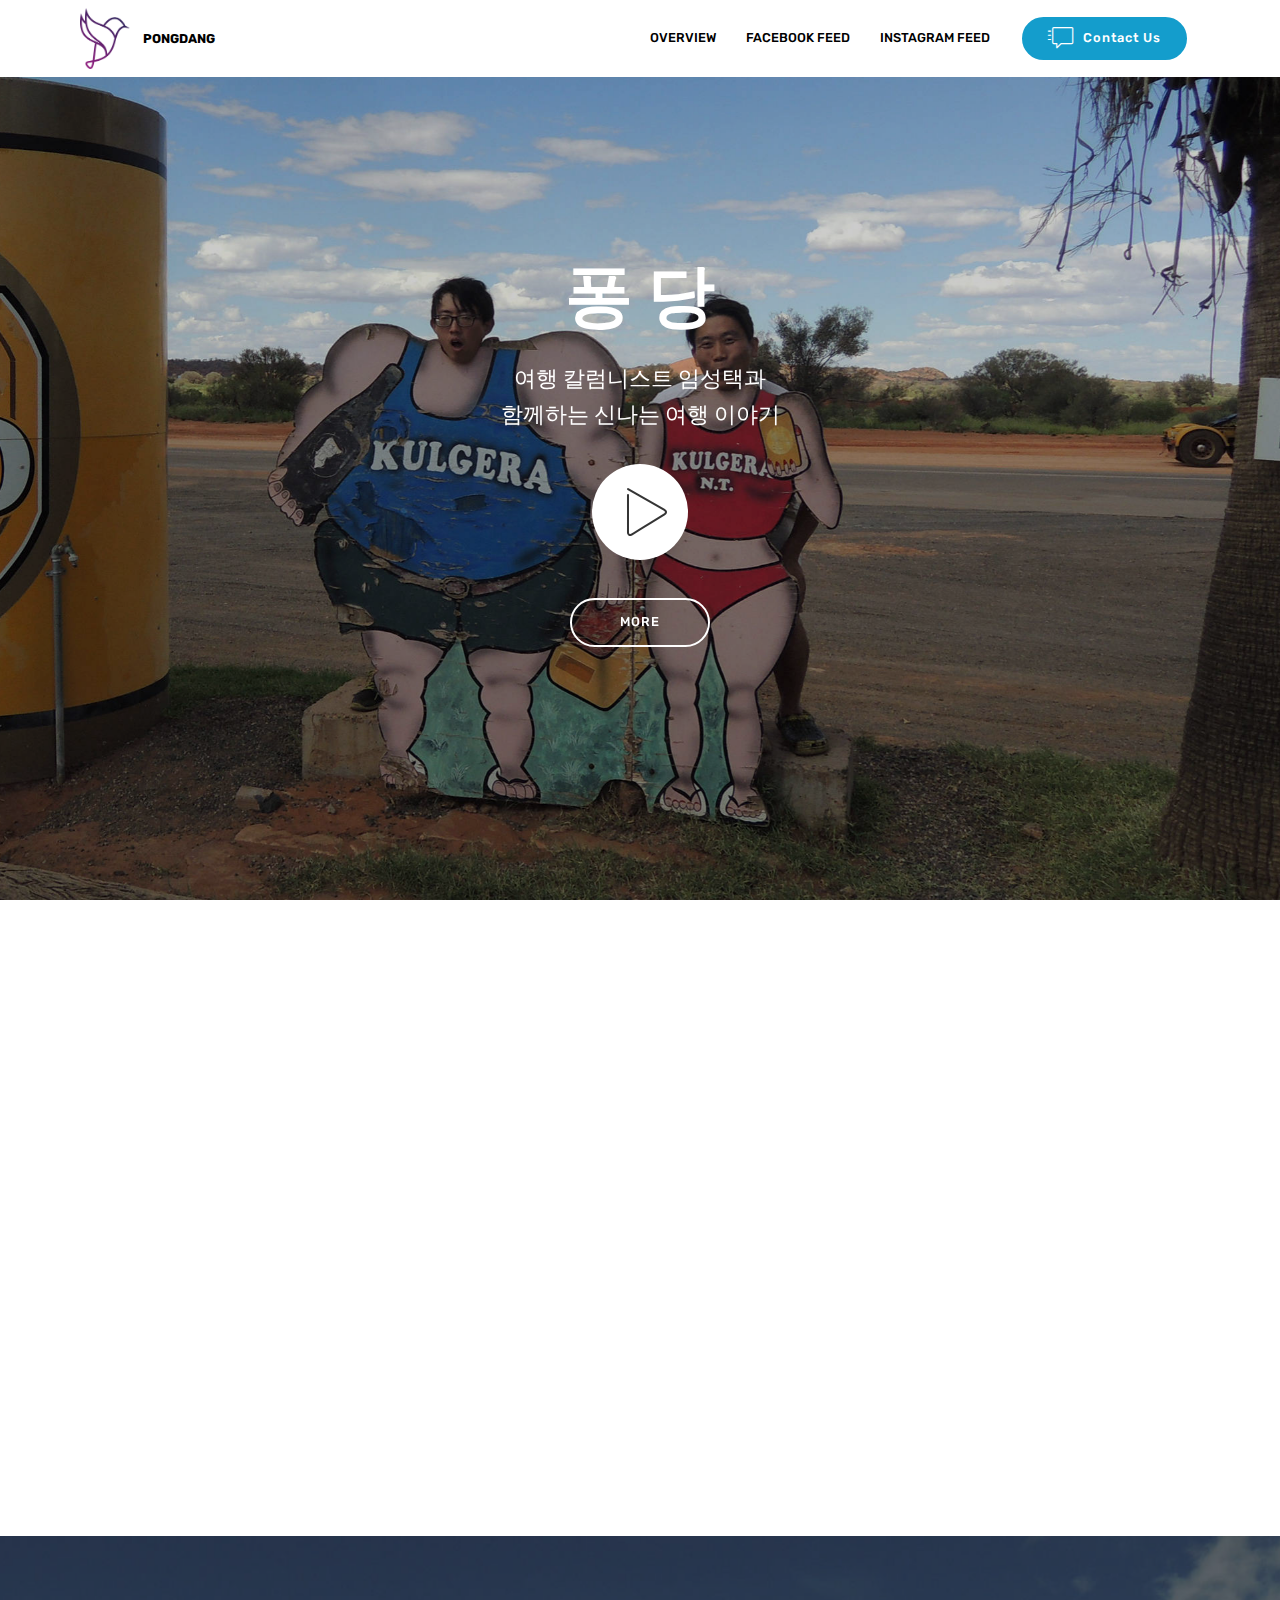
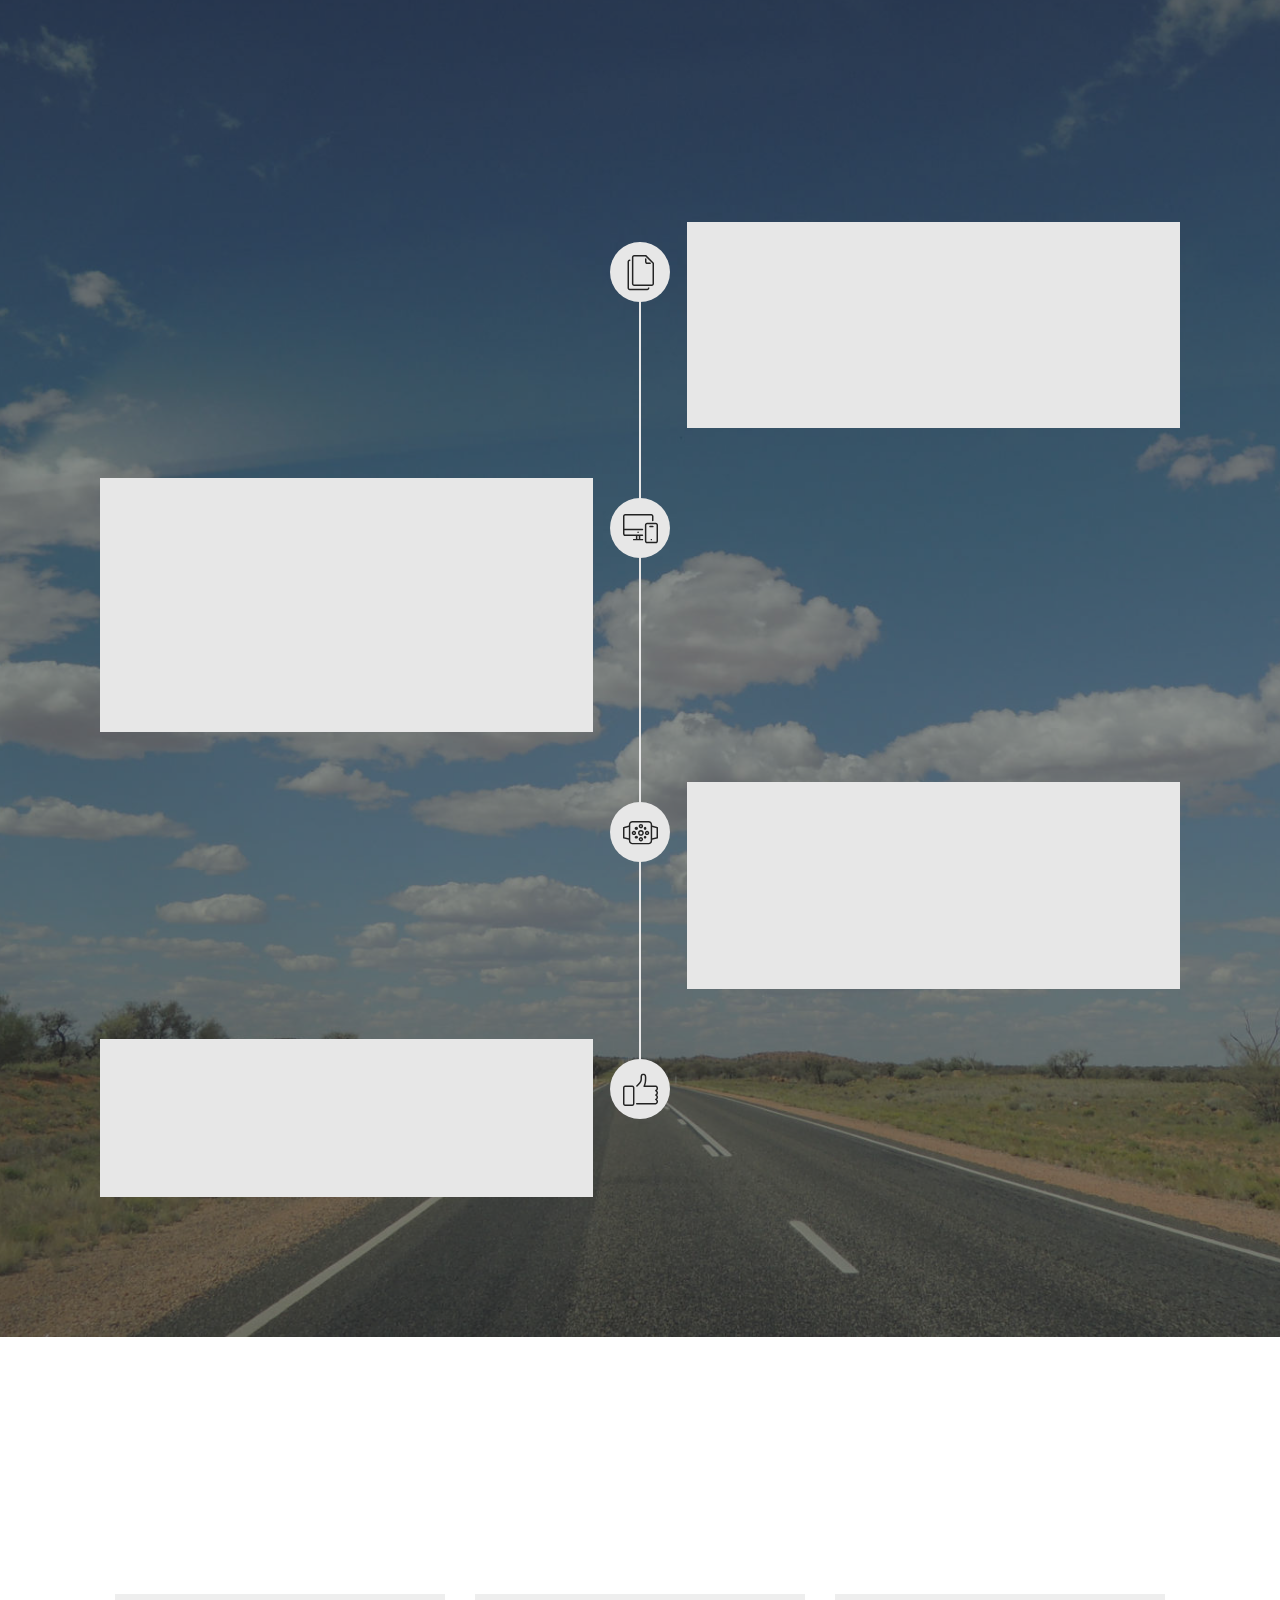
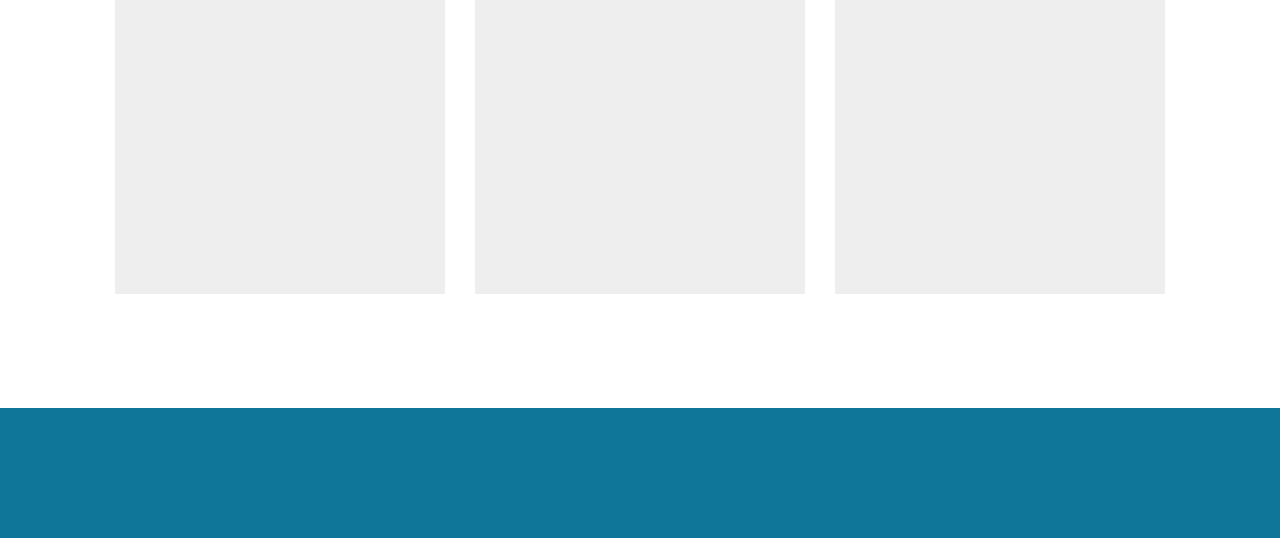
==== index.html @ 1de4ae79 "create github pages" ====
<!DOCTYPE html>
<html >
<head>
  <!-- Site made with Mobirise Website Builder v4.6.6, https://mobirise.com -->
  <meta charset="UTF-8">
  <meta http-equiv="X-UA-Compatible" content="IE=edge">
  <meta name="generator" content="Mobirise v4.6.6, mobirise.com">
  <meta name="viewport" content="width=device-width, initial-scale=1, minimum-scale=1">
  <link rel="shortcut icon" href="assets/images/logo-122x149.png" type="image/x-icon">
  <meta name="description" content="">
  <title>퐁당, 여행칼럼니스트 임성택과 함께하는 여행이야기</title>
  <link rel="stylesheet" href="assets/web/assets/mobirise-icons/mobirise-icons.css">
  <link rel="stylesheet" href="assets/tether/tether.min.css">
  <link rel="stylesheet" href="assets/soundcloud-plugin/style.css">
  <link rel="stylesheet" href="assets/bootstrap/css/bootstrap.min.css">
  <link rel="stylesheet" href="assets/bootstrap/css/bootstrap-grid.min.css">
  <link rel="stylesheet" href="assets/bootstrap/css/bootstrap-reboot.min.css">
  <link rel="stylesheet" href="assets/socicon/css/styles.css">
  <link rel="stylesheet" href="assets/dropdown/css/style.css">
  <link rel="stylesheet" href="assets/animatecss/animate.min.css">
  <link rel="stylesheet" href="assets/theme/css/style.css">
  <link href="assets/fonts/style.css" rel="stylesheet">
  <link rel="stylesheet" href="assets/mobirise/css/mbr-additional.css" type="text/css">
  
  
  
</head>
<body>

<!-- Google Analytics -->
<meta name="google-site-verification" content="QsTOoWsDg5MNWDAqBCueTkK9VcHwv-2bIoQSDYncICk" />
<!-- /Google Analytics -->


  <section class="menu cid-qMUSvAWlT6" once="menu" id="menu2-i">

    

    <nav class="navbar navbar-expand beta-menu navbar-dropdown align-items-center navbar-fixed-top navbar-toggleable-sm">
        <button class="navbar-toggler navbar-toggler-right" type="button" data-toggle="collapse" data-target="#navbarSupportedContent" aria-controls="navbarSupportedContent" aria-expanded="false" aria-label="Toggle navigation">
            <div class="hamburger">
                <span></span>
                <span></span>
                <span></span>
                <span></span>
            </div>
        </button>
        <div class="menu-logo">
            <div class="navbar-brand">
                <span class="navbar-logo">
                    <a href="index.html">
                        <img src="assets/images/logo-122x149.png" alt="Mobirise" title="" style="height: 3.8rem;">
                    </a>
                </span>
                <span class="navbar-caption-wrap"><a class="navbar-caption text-black display-4" href="index.html">PONGDANG</a></span>
            </div>
        </div>
        <div class="collapse navbar-collapse" id="navbarSupportedContent">
            <ul class="navbar-nav nav-dropdown" data-app-modern-menu="true"><li class="nav-item">
                    <a class="nav-link link text-black display-4" href="index.html#testimonials3-p">
                        OVERVIEW &nbsp;&nbsp;</a>
                </li><li class="nav-item"><a class="nav-link link text-black display-4" href="facebook.html">FACEBOOK FEED &nbsp;&nbsp;</a></li>
                <li class="nav-item">
                    <a class="nav-link link text-black display-4" href="instagram.html">
                        INSTAGRAM FEED &nbsp;&nbsp;</a>
                </li></ul>
            <div class="navbar-buttons mbr-section-btn"><a class="btn btn-sm btn-primary display-4" href="contact.html"><span class="mbri-help mbr-iconfont mbr-iconfont-btn"></span>
                    Contact Us</a></div>
        </div>
    </nav>
</section>

<section class="engine"><a href="https://mobirise.ws/d">best website software</a></section><section class="header8 cid-qMUSd3EF9S mbr-fullscreen mbr-parallax-background" id="header8-h">

    

    <div class="mbr-overlay" style="opacity: 0.2; background-color: rgb(0, 0, 0);">
    </div>

    <div class="container align-center">
        <div class="row justify-content-md-center">
            <div class="mbr-white col-md-10">
                <h1 class="mbr-section-title align-center py-2 mbr-bold mbr-fonts-style display-1">퐁 당</h1>
                <p class="mbr-text align-center py-2 mbr-fonts-style display-5">여행 칼럼니스트 임성택과<br>함께하는 신나는 여행 이야기</p>
                <div class="mbr-media show-modal align-center py-2" data-modal=".modalWindow">
                         <span class="mbri-play mbr-iconfont"></span>
                </div>
                <div class="icon-description align-center font-italic pb-3 mbr-fonts-style display-7"></div>
                <div class="mbr-section-btn text-center"><a class="btn btn-md btn-white-outline display-4" href="index.html#testimonials3-p">MORE</a></div>
            </div>
        </div>
    </div>
    <div>
        <div class="modalWindow" style="display: none;">
            <div class="modalWindow-container">
                <div class="modalWindow-video-container">
                    <div class="modalWindow-video">
                        <iframe width="100%" height="100%" frameborder="0" allowfullscreen="1" data-src="https://www.youtube.com/watch?v=JXDWCgN45Ow&amp;t=478s"></iframe>
                    </div>
                    <a class="close" role="button" data-dismiss="modal">
                        <span aria-hidden="true" class="mbri-close mbr-iconfont closeModal"></span>
                        <span class="sr-only">Close</span>
                    </a>
                </div>
            </div>
        </div>
    </div>
</section>

<section class="testimonials3 cid-qMViNN41Es" id="testimonials3-p">

    

    

    <div class="container">
        <div class="media-container-row">
            <div class="media-content px-3 align-self-center mbr-white py-2">
                <p class="mbr-text testimonial-text mbr-fonts-style display-7"><span style="font-style: normal;"><br></span><br><span style="font-style: normal;">자유로운 영혼, 임성택입니다.&nbsp;<br>청년공동체를 꿈꾸어 미국과 호주에 이민을 갔었습니다. 
<br>
<br>세계여행을 통해 내가 누구인지 나눔의 진정한 의미를 찾았고, 각자의 색을 연합하여 아름다운 무지개를 만들어가고 싶습니다. 
<br>
<br>하얀 백사장의 해안에 아담한 이층 건물에 일층엔 까페 이층엔 게스트하우스 까페 앞엔 캠프파이어가 가능한 춤을 출 수 있는 무대가 있는 공간. 낮엔 함께 토론하고 함께 공부하고 저녁엔 함께 춤을 출 겁니다. 
<br>
<br>꿈을 나누고 서로를 격려해주는 함께하는 공간. 
<br>이와같은 공간이 세계 곳곳에 있기를 원합니다</span>.</p>
                <p class="mbr-author-name pt-4 mb-2 mbr-fonts-style display-5">
                   임성택</p>
                <p class="mbr-author-desc mbr-fonts-style display-7">
                   Travel Columnist</p>
            </div>

            <div class="mbr-figure pl-lg-5" style="width: 120%;">
              <img src="assets/images/236236-1-960x960.jpg" alt="" title="">
            </div>
        </div>
    </div>
</section>

<section class="timeline2 cid-qMVou5wOCo" id="timeline2-s">

    

    <div class="mbr-overlay" style="opacity: 0.5; background-color: rgb(35, 35, 35);">
    </div>

    <div class="container align-center">
        <h2 class="mbr-section-title pb-3 mbr-fonts-style display-2">
            Profile
        </h2>
        <h3 class="mbr-section-subtitle pb-5 mbr-fonts-style display-5"><strong>배우고 사랑하는 여행 춤꾼</strong><br>임성택
(Pongdang.L)</h3>

        <div class="container timelines-container" mbri-timelines="">
            <div class="row timeline-element reverse separline">      
                <span class="iconsBackground">
                    <span class="mbri-pages mbr-iconfont"></span>
                </span>          
                <div class="col-xs-12 col-md-6 align-left">
                    <div class="timeline-text-content">
                        <h4 class="mbr-timeline-title pb-3 mbr-fonts-style display-5">
                            여행경력
                        </h4>
                        <p class="mbr-timeline-text mbr-fonts-style display-7">약40여개국여행
<br>미국서부일주
<br>호주중동부일주
<br>유라시아일주</p>
                     </div>
                </div>
            </div>

            <div class="row timeline-element  separline">
                <span class="iconsBackground">
                    <span class="mbri-responsive mbr-iconfont"></span>
                </span>
                <div class="col-xs-12 col-md-6 align-left ">
                    <div class="timeline-text-content">
                        <h4 class="mbr-timeline-title pb-3 mbr-fonts-style display-5">방송경력</h4>
                        <p class="mbr-timeline-text mbr-fonts-style display-7">KBS ‘다큐공감‘ ‘마을버스와 세남자 세계를 가다’ 
<br>KBS ‘아침마당’ 
<br>MBN ‘집시맨‘ ’마을버스은수편‘ 
<br>MBC ‘생방송오늘 저녁’ ‘월컴 투 오지 마을버스가 떳다’2017겨울시즌 고정패널 
<br>그 외 라디오방송 등</p>
                    </div>
                </div>
            </div> 

            <div class="row timeline-element reverse separline">
                <span class="iconsBackground">
                    <span class="mbri-watch mbr-iconfont"></span>
                </span>
                <div class="col-xs-12 col-md-6 align-left">
                    <div class="timeline-text-content">
                        <h4 class="mbr-timeline-title pb-3 mbr-fonts-style display-5">
                            삶 경력</h4>      
                        <p class="mbr-timeline-text mbr-fonts-style display-7">바리스타(한국/호주) 
<br>리더쉽코칭 
<br>성우 
<br>OSIE 한국문화예술단 팀장</p>
                    </div>
                </div>
            </div>

            <div class="row timeline-element ">
                <span class="iconsBackground">
                    <span class="mbr-iconfont mbri-like"></span>
                </span>
                <div class="col-xs-12 col-md-6 align-left ">
                    <div class="timeline-text-content">
                        <h4 class="mbr-timeline-title pb-3 mbr-fonts-style display-5">
                            특기</h4>
                        <p class="mbr-timeline-text mbr-fonts-style display-7">스포츠마사지 
<br>춤: 힙합 스윙 현대무용</p>
                    </div>
                </div>
            </div>

            

            

            

            

            

            

            

            
        </div>
    </div>
</section>

<section class="features15 cid-qMViosGNjk" id="features15-m">

    

    
    <div class="container">
        <h2 class="mbr-section-title pb-3 align-center mbr-fonts-style display-2">
            소셜피드로 만나는 'PONGDANG'</h2>
        <h3 class="mbr-section-subtitle display-5 align-center mbr-fonts-style">페이스북과 인스타그램으로 만나는 '퐁당'</h3>

        <div class="media-container-row container pt-5 mt-2">

            <div class="col-12 col-md-6 mb-4 col-lg-4">
                <div class="card flip-card p-5 align-center">
                    <div class="card-front card_cont">
                        <a href="facebook.html"><img src="assets/images/mbr-1200x801.jpg" alt="Mobirise" title=""></a>
                    </div>
                    <div class="card_back card_cont">
                        <h4 class="card-title display-5 py-2 mbr-fonts-style"><a href="facebook.html">FACEBOOK</a></h4>
                        <p class="mbr-text mbr-fonts-style display-7"></p>
                    </div>
                </div>
            </div>

            <div class="col-12 col-md-6 mb-4 col-lg-4">
                
                <div class="card flip-card p-5 align-center">
                    <div class="card-front card_cont">
                        <a href="instagram.html"><img src="assets/images/instagra-1200x802.jpg" alt="Mobirise" title=""></a>
                    </div>
                    <div class="card_back card_cont">
                        <h4 class="card-title py-2 mbr-fonts-style display-5">
                            <a href="instagram.html">INSTAGRAM</a></h4>
                        <p class="mbr-text mbr-fonts-style display-7"></p>
                    </div>
                </div>
            </div>
            
            <div class="col-12 col-md-6 mb-4 col-lg-4">
                <div class="card flip-card p-5 align-center">
                    <div class="card-front card_cont">
                        <a href="contact.html"><img src="assets/images/contact-1200x802.jpg" alt="Mobirise" title=""></a>
                    </div>
                    <div class="card_back card_cont">
                        <h4 class="card-title py-2 mbr-fonts-style display-5">
                            <a href="contact.html">CONTACT US</a></h4>
                        <p class="mbr-text mbr-fonts-style display-7"></p>
                    </div>
                </div> 
            </div>

            
        </div>
</div></section>

<section once="" class="cid-qMVjtRKh32" id="footer7-r">

    

    

    <div class="container">
        <div class="media-container-row align-center mbr-white">
            
            <div class="row social-row">
                <div class="social-list align-right pb-2">
                    
                    
                    
                    
                    
                    
                <div class="soc-item">
                        <a href="https://www.facebook.com/TravelPongDang/" target="_blank">
                            <span class="mbr-iconfont mbr-iconfont-social socicon-facebook socicon"></span>
                        </a>
                    </div><div class="soc-item">
                        <a href="https://www.instagram.com/undinefire1/" target="_blank">
                            <span class="mbr-iconfont mbr-iconfont-social socicon-instagram socicon"></span>
                        </a>
                    </div></div>
            </div>
            <div class="row row-copirayt">
                <p class="mbr-text mb-0 mbr-fonts-style mbr-white align-center display-7">
                    © Copyright PongDang - All Rights Reserved
                </p>
            </div>
        </div>
    </div>
</section>


  <script src="assets/web/assets/jquery/jquery.min.js"></script>
  <script src="assets/popper/popper.min.js"></script>
  <script src="assets/tether/tether.min.js"></script>
  <script src="assets/bootstrap/js/bootstrap.min.js"></script>
  <script src="assets/dropdown/js/script.min.js"></script>
  <script src="assets/smoothscroll/smooth-scroll.js"></script>
  <script src="assets/viewportchecker/jquery.viewportchecker.js"></script>
  <script src="assets/playervimeo/vimeo_player.js"></script>
  <script src="assets/parallax/jarallax.min.js"></script>
  <script src="assets/mbr-flip-card/mbr-flip-card.js"></script>
  <script src="assets/touchswipe/jquery.touch-swipe.min.js"></script>
  <script src="assets/theme/js/script.js"></script>
  
  
  <input name="animation" type="hidden">
  </body>
</html>
---- assets/web/assets/mobirise-icons/mobirise-icons.css ----
@font-face {
  font-family: 'MobiriseIcons';
  src:  url('mobirise-icons.eot?spat4u');
  src:  url('mobirise-icons.eot?spat4u#iefix') format('embedded-opentype'),
    url('mobirise-icons.ttf?spat4u') format('truetype'),
    url('mobirise-icons.woff?spat4u') format('woff'),
    url('mobirise-icons.svg?spat4u#MobiriseIcons') format('svg');
  font-weight: normal;
  font-style: normal;
}

[class^="mbri-"], [class*=" mbri-"] {
  /* use !important to prevent issues with browser extensions that change fonts */
  font-family: MobiriseIcons !important;
  speak: none;
  font-style: normal;
  font-weight: normal;
  font-variant: normal;
  text-transform: none;
  line-height: 1;

  /* Better Font Rendering =========== */
  -webkit-font-smoothing: antialiased;
  -moz-osx-font-smoothing: grayscale;
}

.mbri-add-submenu:before {
  content: "\e900";
}
.mbri-alert:before {
  content: "\e901";
}
.mbri-align-center:before {
  content: "\e902";
}
.mbri-align-justify:before {
  content: "\e903";
}
.mbri-align-left:before {
  content: "\e904";
}
.mbri-align-right:before {
  content: "\e905";
}
.mbri-android:before {
  content: "\e906";
}
.mbri-apple:before {
  content: "\e907";
}
.mbri-arrow-down:before {
  content: "\e908";
}
.mbri-arrow-next:before {
  content: "\e909";
}
.mbri-arrow-prev:before {
  content: "\e90a";
}
.mbri-arrow-up:before {
  content: "\e90b";
}
.mbri-bold:before {
  content: "\e90c";
}
.mbri-bookmark:before {
  content: "\e90d";
}
.mbri-bootstrap:before {
  content: "\e90e";
}
.mbri-briefcase:before {
  content: "\e90f";
}
.mbri-browse:before {
  content: "\e910";
}
.mbri-bulleted-list:before {
  content: "\e911";
}
.mbri-calendar:before {
  content: "\e912";
}
.mbri-camera:before {
  content: "\e913";
}
.mbri-cart-add:before {
  content: "\e914";
}
.mbri-cart-full:before {
  content: "\e915";
}
.mbri-cash:before {
  content: "\e916";
}
.mbri-change-style:before {
  content: "\e917";
}
.mbri-chat:before {
  content: "\e918";
}
.mbri-clock:before {
  content: "\e919";
}
.mbri-close:before {
  content: "\e91a";
}
.mbri-cloud:before {
  content: "\e91b";
}
.mbri-code:before {
  content: "\e91c";
}
.mbri-contact-form:before {
  content: "\e91d";
}
.mbri-credit-card:before {
  content: "\e91e";
}
.mbri-cursor-click:before {
  content: "\e91f";
}
.mbri-cust-feedback:before {
  content: "\e920";
}
.mbri-database:before {
  content: "\e921";
}
.mbri-delivery:before {
  content: "\e922";
}
.mbri-desktop:before {
  content: "\e923";
}
.mbri-devices:before {
  content: "\e924";
}
.mbri-down:before {
  content: "\e925";
}
.mbri-download:before {
  content: "\e989";
}
.mbri-drag-n-drop:before {
  content: "\e927";
}
.mbri-drag-n-drop2:before {
  content: "\e928";
}
.mbri-edit:before {
  content: "\e929";
}
.mbri-edit2:before {
  content: "\e92a";
}
.mbri-error:before {
  content: "\e92b";
}
.mbri-extension:before {
  content: "\e92c";
}
.mbri-features:before {
  content: "\e92d";
}
.mbri-file:before {
  content: "\e92e";
}
.mbri-flag:before {
  content: "\e92f";
}
.mbri-folder:before {
  content: "\e930";
}
.mbri-gift:before {
  content: "\e931";
}
.mbri-github:before {
  content: "\e932";
}
.mbri-globe:before {
  content: "\e933";
}
.mbri-globe-2:before {
  content: "\e934";
}
.mbri-growing-chart:before {
  content: "\e935";
}
.mbri-hearth:before {
  content: "\e936";
}
.mbri-help:before {
  content: "\e937";
}
.mbri-home:before {
  content: "\e938";
}
.mbri-hot-cup:before {
  content: "\e939";
}
.mbri-idea:before {
  content: "\e93a";
}
.mbri-image-gallery:before {
  content: "\e93b";
}
.mbri-image-slider:before {
  content: "\e93c";
}
.mbri-info:before {
  content: "\e93d";
}
.mbri-italic:before {
  content: "\e93e";
}
.mbri-key:before {
  content: "\e93f";
}
.mbri-laptop:before {
  content: "\e940";
}
.mbri-layers:before {
  content: "\e941";
}
.mbri-left-right:before {
  content: "\e942";
}
.mbri-left:before {
  content: "\e943";
}
.mbri-letter:before {
  content: "\e944";
}
.mbri-like:before {
  content: "\e945";
}
.mbri-link:before {
  content: "\e946";
}
.mbri-lock:before {
  content: "\e947";
}
.mbri-login:before {
  content: "\e948";
}
.mbri-logout:before {
  content: "\e949";
}
.mbri-magic-stick:before {
  content: "\e94a";
}
.mbri-map-pin:before {
  content: "\e94b";
}
.mbri-menu:before {
  content: "\e94c";
}
.mbri-mobile:before {
  content: "\e94d";
}
.mbri-mobile2:before {
  content: "\e94e";
}
.mbri-mobirise:before {
  content: "\e94f";
}
.mbri-more-horizontal:before {
  content: "\e950";
}
.mbri-more-vertical:before {
  content: "\e951";
}
.mbri-music:before {
  content: "\e952";
}
.mbri-new-file:before {
  content: "\e953";
}
.mbri-numbered-list:before {
  content: "\e954";
}
.mbri-opened-folder:before {
  content: "\e955";
}
.mbri-pages:before {
  content: "\e956";
}
.mbri-paper-plane:before {
  content: "\e957";
}
.mbri-paperclip:before {
  content: "\e958";
}
.mbri-photo:before {
  content: "\e959";
}
.mbri-photos:before {
  content: "\e95a";
}
.mbri-pin:before {
  content: "\e95b";
}
.mbri-play:before {
  content: "\e95c";
}
.mbri-plus:before {
  content: "\e95d";
}
.mbri-preview:before {
  content: "\e95e";
}
.mbri-print:before {
  content: "\e95f";
}
.mbri-protect:before {
  content: "\e960";
}
.mbri-question:before {
  content: "\e961";
}
.mbri-quote-left:before {
  content: "\e962";
}
.mbri-quote-right:before {
  content: "\e963";
}
.mbri-refresh:before {
  content: "\e964";
}
.mbri-responsive:before {
  content: "\e965";
}
.mbri-right:before {
  content: "\e966";
}
.mbri-rocket:before {
  content: "\e967";
}
.mbri-sad-face:before {
  content: "\e968";
}
.mbri-sale:before {
  content: "\e969";
}
.mbri-save:before {
  content: "\e96a";
}
.mbri-search:before {
  content: "\e96b";
}
.mbri-setting:before {
  content: "\e96c";
}
.mbri-setting2:before {
  content: "\e96d";
}
.mbri-setting3:before {
  content: "\e96e";
}
.mbri-share:before {
  content: "\e96f";
}
.mbri-shopping-bag:before {
  content: "\e970";
}
.mbri-shopping-basket:before {
  content: "\e971";
}
.mbri-shopping-cart:before {
  content: "\e972";
}
.mbri-sites:before {
  content: "\e973";
}
.mbri-smile-face:before {
  content: "\e974";
}
.mbri-speed:before {
  content: "\e975";
}
.mbri-star:before {
  content: "\e976";
}
.mbri-success:before {
  content: "\e977";
}
.mbri-sun:before {
  content: "\e978";
}
.mbri-sun2:before {
  content: "\e979";
}
.mbri-tablet:before {
  content: "\e97a";
}
.mbri-tablet-vertical:before {
  content: "\e97b";
}
.mbri-target:before {
  content: "\e97c";
}
.mbri-timer:before {
  content: "\e97d";
}
.mbri-to-ftp:before {
  content: "\e97e";
}
.mbri-to-local-drive:before {
  content: "\e97f";
}
.mbri-touch-swipe:before {
  content: "\e980";
}
.mbri-touch:before {
  content: "\e981";
}
.mbri-trash:before {
  content: "\e982";
}
.mbri-underline:before {
  content: "\e983";
}
.mbri-unlink:before {
  content: "\e984";
}
.mbri-unlock:before {
  content: "\e985";
}
.mbri-up-down:before {
  content: "\e986";
}
.mbri-up:before {
  content: "\e987";
}
.mbri-update:before {
  content: "\e988";
}
.mbri-upload:before {
 content: "\e926"; 
}
.mbri-user:before {
  content: "\e98a";
}
.mbri-user2:before {
  content: "\e98b";
}
.mbri-users:before {
  content: "\e98c";
}
.mbri-video:before {
  content: "\e98d";
}
.mbri-video-play:before {
  content: "\e98e";
}
.mbri-watch:before {
  content: "\e98f";
}
.mbri-website-theme:before {
  content: "\e990";
}
.mbri-wifi:before {
  content: "\e991";
}
.mbri-windows:before {
  content: "\e992";
}
.mbri-zoom-out:before {
  content: "\e993";
}
.mbri-redo:before {
  content: "\e994";
}
.mbri-undo:before {
  content: "\e995";
}
---- assets/soundcloud-plugin/style.css ----
.addons-container {
  position: relative;
  margin-left: auto;
  margin-right: auto;
  padding-right: 15px;
  padding-left: 15px; }
  @media (min-width: 576px) {
    .addons-container {
      padding-right: 15px;
      padding-left: 15px; } }
  @media (min-width: 768px) {
    .addons-container {
      padding-right: 15px;
      padding-left: 15px; } }
  @media (min-width: 992px) {
    .addons-container {
      padding-right: 15px;
      padding-left: 15px; } }
  @media (min-width: 1200px) {
    .addons-container {
      padding-right: 15px;
      padding-left: 15px; } }
  @media (min-width: 576px) {
    .addons-container {
      width: 540px;
      max-width: 100%; } }
  @media (min-width: 768px) {
    .addons-container {
      width: 720px;
      max-width: 100%; } }
  @media (min-width: 992px) {
    .addons-container {
      width: 960px;
      max-width: 100%; } }
  @media (min-width: 1200px) {
    .addons-container {
      width: 1140px;
      max-width: 100%; } }

.addons-container-inner{
    position: relative;
    width: 100%;
    min-height: 1px;
    padding-right: 15px;
    padding-left: 15px;
}
@media (min-width: 567px) {
    .addons-container-inner{
        -ms-flex: 0 0 66.666667%;
        flex: 0 0 66.666667%;
        max-width: 66.666667%;
    }
}
.addons-row{
    display: flex;
    justify-content:center;
}
---- assets/socicon/css/styles.css ----
@charset "UTF-8";

@font-face {
  font-family: "socicon";
  src:url("../fonts/socicon.eot");
  src:url("../fonts/socicon.eot?#iefix") format("embedded-opentype"),
    url("../fonts/socicon.woff") format("woff"),
    url("../fonts/socicon.ttf") format("truetype"),
    url("../fonts/socicon.svg#socicon") format("svg");
  font-weight: normal;
  font-style: normal;

}

[data-icon]:before {
  font-family: "socicon" !important;
  content: attr(data-icon);
  font-style: normal !important;
  font-weight: normal !important;
  font-variant: normal !important;
  text-transform: none !important;
  speak: none;
  line-height: 1;
  -webkit-font-smoothing: antialiased;
  -moz-osx-font-smoothing: grayscale;
}

[class^="socicon-"]:before,
[class*=" socicon-"]:before {
  font-family: "socicon" !important;
  font-style: normal !important;
  font-weight: normal !important;
  font-variant: normal !important;
  text-transform: none !important;
  speak: none;
  line-height: 1;
  -webkit-font-smoothing: antialiased;
  -moz-osx-font-smoothing: grayscale;
}

.socicon-modelmayhem:before {
  content: "\e000";
}
.socicon-mixcloud:before {
  content: "\e001";
}
.socicon-drupal:before {
  content: "\e002";
}
.socicon-swarm:before {
  content: "\e003";
}
.socicon-istock:before {
  content: "\e004";
}
.socicon-yammer:before {
  content: "\e005";
}
.socicon-ello:before {
  content: "\e006";
}
.socicon-stackoverflow:before {
  content: "\e007";
}
.socicon-persona:before {
  content: "\e008";
}
.socicon-triplej:before {
  content: "\e009";
}
.socicon-houzz:before {
  content: "\e00a";
}
.socicon-rss:before {
  content: "\e00b";
}
.socicon-paypal:before {
  content: "\e00c";
}
.socicon-odnoklassniki:before {
  content: "\e00d";
}
.socicon-airbnb:before {
  content: "\e00e";
}
.socicon-periscope:before {
  content: "\e00f";
}
.socicon-outlook:before {
  content: "\e010";
}
.socicon-coderwall:before {
  content: "\e011";
}
.socicon-tripadvisor:before {
  content: "\e012";
}
.socicon-appnet:before {
  content: "\e013";
}
.socicon-goodreads:before {
  content: "\e014";
}
.socicon-tripit:before {
  content: "\e015";
}
.socicon-lanyrd:before {
  content: "\e016";
}
.socicon-slideshare:before {
  content: "\e017";
}
.socicon-buffer:before {
  content: "\e018";
}
.socicon-disqus:before {
  content: "\e019";
}
.socicon-vkontakte:before {
  content: "\e01a";
}
.socicon-whatsapp:before {
  content: "\e01b";
}
.socicon-patreon:before {
  content: "\e01c";
}
.socicon-storehouse:before {
  content: "\e01d";
}
.socicon-pocket:before {
  content: "\e01e";
}
.socicon-mail:before {
  content: "\e01f";
}
.socicon-blogger:before {
  content: "\e020";
}
.socicon-technorati:before {
  content: "\e021";
}
.socicon-reddit:before {
  content: "\e022";
}
.socicon-dribbble:before {
  content: "\e023";
}
.socicon-stumbleupon:before {
  content: "\e024";
}
.socicon-digg:before {
  content: "\e025";
}
.socicon-envato:before {
  content: "\e026";
}
.socicon-behance:before {
  content: "\e027";
}
.socicon-delicious:before {
  content: "\e028";
}
.socicon-deviantart:before {
  content: "\e029";
}
.socicon-forrst:before {
  content: "\e02a";
}
.socicon-play:before {
  content: "\e02b";
}
.socicon-zerply:before {
  content: "\e02c";
}
.socicon-wikipedia:before {
  content: "\e02d";
}
.socicon-apple:before {
  content: "\e02e";
}
.socicon-flattr:before {
  content: "\e02f";
}
.socicon-github:before {
  content: "\e030";
}
.socicon-renren:before {
  content: "\e031";
}
.socicon-friendfeed:before {
  content: "\e032";
}
.socicon-newsvine:before {
  content: "\e033";
}
.socicon-identica:before {
  content: "\e034";
}
.socicon-bebo:before {
  content: "\e035";
}
.socicon-zynga:before {
  content: "\e036";
}
.socicon-steam:before {
  content: "\e037";
}
.socicon-xbox:before {
  content: "\e038";
}
.socicon-windows:before {
  content: "\e039";
}
.socicon-qq:before {
  content: "\e03a";
}
.socicon-douban:before {
  content: "\e03b";
}
.socicon-meetup:before {
  content: "\e03c";
}
.socicon-playstation:before {
  content: "\e03d";
}
.socicon-android:before {
  content: "\e03e";
}
.socicon-snapchat:before {
  content: "\e03f";
}
.socicon-twitter:before {
  content: "\e040";
}
.socicon-facebook:before {
  content: "\e041";
}
.socicon-googleplus:before {
  content: "\e042";
}
.socicon-pinterest:before {
  content: "\e043";
}
.socicon-foursquare:before {
  content: "\e044";
}
.socicon-yahoo:before {
  content: "\e045";
}
.socicon-skype:before {
  content: "\e046";
}
.socicon-yelp:before {
  content: "\e047";
}
.socicon-feedburner:before {
  content: "\e048";
}
.socicon-linkedin:before {
  content: "\e049";
}
.socicon-viadeo:before {
  content: "\e04a";
}
.socicon-xing:before {
  content: "\e04b";
}
.socicon-myspace:before {
  content: "\e04c";
}
.socicon-soundcloud:before {
  content: "\e04d";
}
.socicon-spotify:before {
  content: "\e04e";
}
.socicon-grooveshark:before {
  content: "\e04f";
}
.socicon-lastfm:before {
  content: "\e050";
}
.socicon-youtube:before {
  content: "\e051";
}
.socicon-vimeo:before {
  content: "\e052";
}
.socicon-dailymotion:before {
  content: "\e053";
}
.socicon-vine:before {
  content: "\e054";
}
.socicon-flickr:before {
  content: "\e055";
}
.socicon-500px:before {
  content: "\e056";
}
.socicon-wordpress:before {
  content: "\e058";
}
.socicon-tumblr:before {
  content: "\e059";
}
.socicon-twitch:before {
  content: "\e05a";
}
.socicon-8tracks:before {
  content: "\e05b";
}
.socicon-amazon:before {
  content: "\e05c";
}
.socicon-icq:before {
  content: "\e05d";
}
.socicon-smugmug:before {
  content: "\e05e";
}
.socicon-ravelry:before {
  content: "\e05f";
}
.socicon-weibo:before {
  content: "\e060";
}
.socicon-baidu:before {
  content: "\e061";
}
.socicon-angellist:before {
  content: "\e062";
}
.socicon-ebay:before {
  content: "\e063";
}
.socicon-imdb:before {
  content: "\e064";
}
.socicon-stayfriends:before {
  content: "\e065";
}
.socicon-residentadvisor:before {
  content: "\e066";
}
.socicon-google:before {
  content: "\e067";
}
.socicon-yandex:before {
  content: "\e068";
}
.socicon-sharethis:before {
  content: "\e069";
}
.socicon-bandcamp:before {
  content: "\e06a";
}
.socicon-itunes:before {
  content: "\e06b";
}
.socicon-deezer:before {
  content: "\e06c";
}
.socicon-telegram:before {
  content: "\e06e";
}
.socicon-openid:before {
  content: "\e06f";
}
.socicon-amplement:before {
  content: "\e070";
}
.socicon-viber:before {
  content: "\e071";
}
.socicon-zomato:before {
  content: "\e072";
}
.socicon-draugiem:before {
  content: "\e074";
}
.socicon-endomodo:before {
  content: "\e075";
}
.socicon-filmweb:before {
  content: "\e076";
}
.socicon-stackexchange:before {
  content: "\e077";
}
.socicon-wykop:before {
  content: "\e078";
}
.socicon-teamspeak:before {
  content: "\e079";
}
.socicon-teamviewer:before {
  content: "\e07a";
}
.socicon-ventrilo:before {
  content: "\e07b";
}
.socicon-younow:before {
  content: "\e07c";
}
.socicon-raidcall:before {
  content: "\e07d";
}
.socicon-mumble:before {
  content: "\e07e";
}
.socicon-medium:before {
  content: "\e06d";
}
.socicon-bebee:before {
  content: "\e07f";
}
.socicon-hitbox:before {
  content: "\e080";
}
.socicon-reverbnation:before {
  content: "\e081";
}
.socicon-formulr:before {
  content: "\e082";
}
.socicon-instagram:before {
  content: "\e057";
}
.socicon-battlenet:before {
  content: "\e083";
}
.socicon-chrome:before {
  content: "\e084";
}
.socicon-discord:before {
  content: "\e086";
}
.socicon-issuu:before {
  content: "\e087";
}
.socicon-macos:before {
  content: "\e088";
}
.socicon-firefox:before {
  content: "\e089";
}
.socicon-opera:before {
  content: "\e08d";
}
.socicon-keybase:before {
  content: "\e090";
}
.socicon-alliance:before {
  content: "\e091";
}
.socicon-livejournal:before {
  content: "\e092";
}
.socicon-googlephotos:before {
  content: "\e093";
}
.socicon-horde:before {
  content: "\e094";
}
.socicon-etsy:before {
  content: "\e095";
}
.socicon-zapier:before {
  content: "\e096";
}
.socicon-google-scholar:before {
  content: "\e097";
}
.socicon-researchgate:before {
  content: "\e098";
}
.socicon-wechat:before {
  content: "\e099";
}
.socicon-strava:before {
  content: "\e09a";
}
.socicon-line:before {
  content: "\e09b";
}
.socicon-lyft:before {
  content: "\e09c";
}
.socicon-uber:before {
  content: "\e09d";
}
.socicon-songkick:before {
  content: "\e09e";
}
.socicon-viewbug:before {
  content: "\e09f";
}
.socicon-googlegroups:before {
  content: "\e0a0";
}
.socicon-quora:before {
  content: "\e073";
}
.socicon-diablo:before {
  content: "\e085";
}
.socicon-blizzard:before {
  content: "\e0a1";
}
.socicon-hearthstone:before {
  content: "\e08b";
}
.socicon-heroes:before {
  content: "\e08a";
}
.socicon-overwatch:before {
  content: "\e08c";
}
.socicon-warcraft:before {
  content: "\e08e";
}
.socicon-starcraft:before {
  content: "\e08f";
}
.socicon-beam:before {
  content: "\e0a2";
}
.socicon-curse:before {
  content: "\e0a3";
}
.socicon-player:before {
  content: "\e0a4";
}
.socicon-streamjar:before {
  content: "\e0a5";
}
.socicon-nintendo:before {
  content: "\e0a6";
}
.socicon-hellocoton:before {
  content: "\e0a7";
}
---- assets/dropdown/css/style.css ----
.navbar-dropdown {
  left: 0;
  padding: 0;
  position: absolute;
  right: 0;
  top: 0;
  transition: all 0.45s ease;
  z-index: 1030;
  background: #282828; }
  .navbar-dropdown .navbar-logo {
    margin-right: 0.8rem;
    transition: margin 0.3s ease-in-out;
    vertical-align: middle; }
    .navbar-dropdown .navbar-logo img {
      height: 3.125rem;
      transition: all 0.3s ease-in-out; }
    .navbar-dropdown .navbar-logo.mbr-iconfont {
      font-size: 3.125rem;
      line-height: 3.125rem; }
  .navbar-dropdown .navbar-caption {
    font-weight: 700;
    white-space: normal;
    vertical-align: -4px;
    line-height: 3.125rem !important; }
    .navbar-dropdown .navbar-caption, .navbar-dropdown .navbar-caption:hover {
      color: inherit;
      text-decoration: none; }
  .navbar-dropdown .mbr-iconfont + .navbar-caption {
    vertical-align: -1px; }
  .navbar-dropdown.navbar-fixed-top {
    position: fixed; }
  .navbar-dropdown .navbar-brand span {
    vertical-align: -4px; }
  .navbar-dropdown.bg-color.transparent {
    background: none; }
  .navbar-dropdown.navbar-short .navbar-brand {
    padding: 0.625rem 0; }
    .navbar-dropdown.navbar-short .navbar-brand span {
      vertical-align: -1px; }
  .navbar-dropdown.navbar-short .navbar-caption {
    line-height: 2.375rem !important;
    vertical-align: -2px; }
  .navbar-dropdown.navbar-short .navbar-logo {
    margin-right: 0.5rem; }
    .navbar-dropdown.navbar-short .navbar-logo img {
      height: 2.375rem; }
    .navbar-dropdown.navbar-short .navbar-logo.mbr-iconfont {
      font-size: 2.375rem;
      line-height: 2.375rem; }
  .navbar-dropdown.navbar-short .mbr-table-cell {
    height: 3.625rem; }
  .navbar-dropdown .navbar-close {
    left: 0.6875rem;
    position: fixed;
    top: 0.75rem;
    z-index: 1000; }
  .navbar-dropdown .hamburger-icon {
    content: "";
    display: inline-block;
    vertical-align: middle;
    width: 16px;
    -webkit-box-shadow: 0 -6px 0 1px #282828,0 0 0 1px #282828,0 6px 0 1px #282828;
    -moz-box-shadow: 0 -6px 0 1px #282828,0 0 0 1px #282828,0 6px 0 1px #282828;
    box-shadow: 0 -6px 0 1px #282828,0 0 0 1px #282828,0 6px 0 1px #282828; }

.dropdown-menu .dropdown-toggle[data-toggle="dropdown-submenu"]::after {
  border-bottom: 0.35em solid transparent;
  border-left: 0.35em solid;
  border-right: 0;
  border-top: 0.35em solid transparent;
  margin-left: 0.3rem; }

.dropdown-menu .dropdown-item:focus {
  outline: 0; }

.nav-dropdown {
  font-size: 0.75rem;
  font-weight: 500;
  height: auto !important; }
  .nav-dropdown .nav-btn {
    padding-left: 1rem; }
  .nav-dropdown .link {
    margin: .667em 1.667em;
    font-weight: 500;
    padding: 0;
    transition: color .2s ease-in-out; }
    .nav-dropdown .link.dropdown-toggle {
      margin-right: 2.583em; }
      .nav-dropdown .link.dropdown-toggle::after {
        margin-left: .25rem;
        border-top: 0.35em solid;
        border-right: 0.35em solid transparent;
        border-left: 0.35em solid transparent;
        border-bottom: 0; }
      .nav-dropdown .link.dropdown-toggle[aria-expanded="true"] {
        margin: 0;
        padding: 0.667em 3.263em  0.667em 1.667em; }
  .nav-dropdown .link::after,
  .nav-dropdown .dropdown-item::after {
    color: inherit; }
  .nav-dropdown .btn {
    font-size: 0.75rem;
    font-weight: 700;
    letter-spacing: 0;
    margin-bottom: 0;
    padding-left: 1.25rem;
    padding-right: 1.25rem; }
  .nav-dropdown .dropdown-menu {
    border-radius: 0;
    border: 0;
    left: 0;
    margin: 0;
    padding-bottom: 1.25rem;
    padding-top: 1.25rem;
    position: relative; }
  .nav-dropdown .dropdown-submenu {
    margin-left: 0.125rem;
    top: 0; }
  .nav-dropdown .dropdown-item {
    font-weight: 500;
    line-height: 2;
    padding: 0.3846em 4.615em 0.3846em 1.5385em;
    position: relative;
    transition: color .2s ease-in-out, background-color .2s ease-in-out; }
    .nav-dropdown .dropdown-item::after {
      margin-top: -0.3077em;
      position: absolute;
      right: 1.1538em;
      top: 50%; }
    .nav-dropdown .dropdown-item:focus, .nav-dropdown .dropdown-item:hover {
      background: none; }

@media (max-width: 767px) {
  .nav-dropdown.navbar-toggleable-sm {
    bottom: 0;
    display: none;
    left: 0;
    overflow-x: hidden;
    position: fixed;
    top: 0;
    transform: translateX(-100%);
    -ms-transform: translateX(-100%);
    -webkit-transform: translateX(-100%);
    width: 18.75rem;
    z-index: 999; } }
.nav-dropdown.navbar-toggleable-xl {
  bottom: 0;
  display: none;
  left: 0;
  overflow-x: hidden;
  position: fixed;
  top: 0;
  transform: translateX(-100%);
  -ms-transform: translateX(-100%);
  -webkit-transform: translateX(-100%);
  width: 18.75rem;
  z-index: 999; }

.nav-dropdown-sm {
  display: block !important;
  overflow-x: hidden;
  overflow: auto;
  padding-top: 3.875rem; }
  .nav-dropdown-sm::after {
    content: "";
    display: block;
    height: 3rem;
    width: 100%; }
  .nav-dropdown-sm.collapse.in ~ .navbar-close {
    display: block !important; }
  .nav-dropdown-sm.collapsing, .nav-dropdown-sm.collapse.in {
    transform: translateX(0);
    -ms-transform: translateX(0);
    -webkit-transform: translateX(0);
    transition: all 0.25s ease-out;
    -webkit-transition: all 0.25s ease-out;
    background: #282828; }
  .nav-dropdown-sm.collapsing[aria-expanded="false"] {
    transform: translateX(-100%);
    -ms-transform: translateX(-100%);
    -webkit-transform: translateX(-100%); }
  .nav-dropdown-sm .nav-item {
    display: block;
    margin-left: 0 !important;
    padding-left: 0; }
  .nav-dropdown-sm .link,
  .nav-dropdown-sm .dropdown-item {
    border-top: 1px dotted rgba(255, 255, 255, 0.1);
    font-size: 0.8125rem;
    line-height: 1.6;
    margin: 0 !important;
    padding: 0.875rem 2.4rem 0.875rem 1.5625rem !important;
    position: relative;
    white-space: normal; }
    .nav-dropdown-sm .link:focus, .nav-dropdown-sm .link:hover,
    .nav-dropdown-sm .dropdown-item:focus,
    .nav-dropdown-sm .dropdown-item:hover {
      background: rgba(0, 0, 0, 0.2) !important;
      color: #c0a375; }
  .nav-dropdown-sm .nav-btn {
    position: relative;
    padding: 1.5625rem 1.5625rem 0 1.5625rem; }
    .nav-dropdown-sm .nav-btn::before {
      border-top: 1px dotted rgba(255, 255, 255, 0.1);
      content: "";
      left: 0;
      position: absolute;
      top: 0;
      width: 100%; }
    .nav-dropdown-sm .nav-btn + .nav-btn {
      padding-top: 0.625rem; }
      .nav-dropdown-sm .nav-btn + .nav-btn::before {
        display: none; }
  .nav-dropdown-sm .btn {
    padding: 0.625rem 0; }
  .nav-dropdown-sm .dropdown-toggle[data-toggle="dropdown-submenu"]::after {
    margin-left: .25rem;
    border-top: 0.35em solid;
    border-right: 0.35em solid transparent;
    border-left: 0.35em solid transparent;
    border-bottom: 0; }
  .nav-dropdown-sm .dropdown-toggle[data-toggle="dropdown-submenu"][aria-expanded="true"]::after {
    border-top: 0;
    border-right: 0.35em solid transparent;
    border-left: 0.35em solid transparent;
    border-bottom: 0.35em solid; }
  .nav-dropdown-sm .dropdown-menu {
    margin: 0;
    padding: 0;
    position: relative;
    top: 0;
    left: 0;
    width: 100%;
    border: 0;
    float: none;
    border-radius: 0;
    background: none; }
  .nav-dropdown-sm .dropdown-submenu {
    left: 100%;
    margin-left: 0.125rem;
    margin-top: -1.25rem;
    top: 0; }

.navbar-toggleable-sm .nav-dropdown .dropdown-menu {
  position: absolute; }

.navbar-toggleable-sm .nav-dropdown .dropdown-submenu {
  left: 100%;
  margin-left: 0.125rem;
  margin-top: -1.25rem;
  top: 0; }

.navbar-toggleable-sm.opened .nav-dropdown .dropdown-menu {
  position: relative; }

.navbar-toggleable-sm.opened .nav-dropdown .dropdown-submenu {
  left: 0;
  margin-left: 00rem;
  margin-top: 0rem;
  top: 0; }

.is-builder .nav-dropdown.collapsing {
  transition: none !important; }

/*# sourceMappingURL=style.css.map */
---- assets/theme/css/style.css ----
/*!
 * Mobirise v4 theme (https://mobirise.com/)
 * Copyright 2017 Mobirise
 */
section {
  background-color: #eeeeee; }

section,
.container,
.container-fluid {
  position: relative;
  word-wrap: break-word; }

a.mbr-iconfont:hover {
  text-decoration: none; }

.article .lead p, .article .lead ul, .article .lead ol, .article .lead pre, .article .lead blockquote {
  margin-bottom: 0; }

a {
  font-style: normal;
  font-weight: 400;
  cursor: pointer; }
  a, a:hover {
    text-decoration: none; }

figure {
  margin-bottom: 0; }

body {
  color: #232323; }

h1, h2, h3, h4, h5, h6,
.h1, .h2, .h3, .h4, .h5, .h6,
.display-1, .display-2, .display-3, .display-4 {
  line-height: 1;
  word-break: break-word;
  word-wrap: break-word; }

b, strong {
  font-weight: bold; }

blockquote {
  padding: 10px 0 10px 20px;
  position: relative;
  border-left: 2px solid;
  border-color: #ff3366; }

input:-webkit-autofill, input:-webkit-autofill:hover, input:-webkit-autofill:focus, input:-webkit-autofill:active {
  transition-delay: 9999s;
  transition-property: background-color, color; }

textarea[type="hidden"] {
  display: none; }

body {
  position: relative; }

section {
  background-position: 50% 50%;
  background-repeat: no-repeat;
  background-size: cover; }
  section .mbr-background-video,
  section .mbr-background-video-preview {
    position: absolute;
    bottom: 0;
    left: 0;
    right: 0;
    top: 0; }

.hidden {
  visibility: hidden; }

.mbr-z-index20 {
  z-index: 20; }

/*! Base colors */
.mbr-white {
  color: #ffffff; }

.mbr-black {
  color: #000000; }

.mbr-bg-white {
  background-color: #ffffff; }

.mbr-bg-black {
  background-color: #000000; }

/*! Text-aligns */
.align-left {
  text-align: left; }

.align-center {
  text-align: center; }

.align-right {
  text-align: right; }

@media (max-width: 767px) {
  .align-left, .align-center, .align-right, .mbr-section-btn, .mbr-section-title {
    text-align: center; } }
/*! Font-weight  */
.mbr-light {
  font-weight: 300; }

.mbr-regular {
  font-weight: 400; }

.mbr-semibold {
  font-weight: 500; }

.mbr-bold {
  font-weight: 700; }

/*! Media  */
.media-size-item {
  -webkit-flex: 1 1 auto;
  -moz-flex: 1 1 auto;
  -ms-flex: 1 1 auto;
  -o-flex: 1 1 auto;
  flex: 1 1 auto; }

.media-content {
  -webkit-flex-basis: 100%;
  flex-basis: 100%; }

.media-container-row {
  display: -ms-flexbox;
  display: -webkit-flex;
  display: flex;
  -webkit-flex-direction: row;
  -ms-flex-direction: row;
  flex-direction: row;
  -webkit-flex-wrap: wrap;
  -ms-flex-wrap: wrap;
  flex-wrap: wrap;
  -webkit-justify-content: center;
  -ms-flex-pack: center;
  justify-content: center;
  -webkit-align-content: center;
  -ms-flex-line-pack: center;
  align-content: center;
  -webkit-align-items: start;
  -ms-flex-align: start;
  align-items: start; }
  .media-container-row .media-size-item {
    width: 400px; }

.media-container-column {
  display: -ms-flexbox;
  display: -webkit-flex;
  display: flex;
  -webkit-flex-direction: column;
  -ms-flex-direction: column;
  flex-direction: column;
  -webkit-flex-wrap: wrap;
  -ms-flex-wrap: wrap;
  flex-wrap: wrap;
  -webkit-justify-content: center;
  -ms-flex-pack: center;
  justify-content: center;
  -webkit-align-content: center;
  -ms-flex-line-pack: center;
  align-content: center;
  -webkit-align-items: stretch;
  -ms-flex-align: stretch;
  align-items: stretch; }
  .media-container-column > * {
    width: 100%; }

@media (min-width: 992px) {
  .media-container-row {
    -webkit-flex-wrap: nowrap;
    -ms-flex-wrap: nowrap;
    flex-wrap: nowrap; } }
figure {
  overflow: hidden; }

figure[mbr-media-size] {
  transition: width 0.1s; }

.mbr-figure img, .mbr-figure iframe {
  display: block;
  width: 100%; }

.card {
  background-color: transparent;
  border: none; }

.card-img {
  text-align: center;
  flex-shrink: 0; }

.media {
  max-width: 100%;
  margin: 0 auto; }

.mbr-figure {
  -ms-flex-item-align: center;
  -ms-grid-row-align: center;
  -webkit-align-self: center;
  align-self: center; }

.media-container > div {
  max-width: 100%; }

.mbr-figure img, .card-img img {
  width: 100%; }

@media (max-width: 991px) {
  .media-size-item {
    width: auto !important; }

  .media {
    width: auto; }

  .mbr-figure {
    width: 100% !important; } }
/*! Buttons */
.mbr-section-btn {
  margin-left: -.25rem;
  margin-right: -.25rem;
  font-size: 0; }

nav .mbr-section-btn {
  margin-left: 0rem;
  margin-right: 0rem; }

/*! Btn icon margin */
.btn .mbr-iconfont, .btn.btn-sm .mbr-iconfont {
  cursor: pointer;
  margin-right: 0.5rem; }

.btn.btn-md .mbr-iconfont, .btn.btn-md .mbr-iconfont {
  margin-right: 0.8rem; }

.mbr-regular {
  font-weight: 400; }

.mbr-semibold {
  font-weight: 500; }

.mbr-bold {
  font-weight: 700; }

[type="submit"] {
  -webkit-appearance: none; }

/*! Full-screen */
.mbr-fullscreen .mbr-overlay {
  min-height: 100vh; }

.mbr-fullscreen {
  display: flex;
  display: -webkit-flex;
  display: -moz-flex;
  display: -ms-flex;
  display: -o-flex;
  align-items: center;
  -webkit-align-items: center;
  min-height: 100vh;
  padding-top: 3rem;
  padding-bottom: 3rem; }

/*! Map */
.map {
  height: 25rem;
  position: relative; }
  .map iframe {
    width: 100%;
    height: 100%; }

/* Form */
.form-asterisk {
  font-family: initial;
  position: absolute;
  top: -2px;
  font-weight: normal; }

/*! Scroll to top arrow */
.mbr-arrow-up {
  bottom: 25px;
  right: 90px;
  position: fixed;
  text-align: right;
  z-index: 5000;
  color: #ffffff;
  font-size: 32px;
  transform: rotate(180deg);
  -webkit-transform: rotate(180deg); }

.mbr-arrow-up a {
  background: rgba(0, 0, 0, 0.2);
  border-radius: 3px;
  color: #fff;
  display: inline-block;
  height: 60px;
  width: 60px;
  outline-style: none !important;
  position: relative;
  text-decoration: none;
  transition: all .3s ease-in-out;
  cursor: pointer;
  text-align: center; }
  .mbr-arrow-up a:hover {
    background-color: rgba(0, 0, 0, 0.4); }
  .mbr-arrow-up a i {
    line-height: 60px; }

.mbr-arrow-up-icon {
  display: block;
  color: #fff; }

.mbr-arrow-up-icon::before {
  content: "\203a";
  display: inline-block;
  font-family: serif;
  font-size: 32px;
  line-height: 1;
  font-style: normal;
  position: relative;
  top: 6px;
  left: -4px;
  -webkit-transform: rotate(-90deg);
  transform: rotate(-90deg); }

/*! Arrow Down */
.mbr-arrow {
  position: absolute;
  bottom: 45px;
  left: 50%;
  width: 60px;
  height: 60px;
  cursor: pointer;
  background-color: rgba(80, 80, 80, 0.5);
  border-radius: 50%;
  -webkit-transform: translateX(-50%);
  transform: translateX(-50%); }
  .mbr-arrow > a {
    display: inline-block;
    text-decoration: none;
    outline-style: none;
    -webkit-animation: arrowdown 1.7s ease-in-out infinite;
    animation: arrowdown 1.7s ease-in-out infinite; }
    .mbr-arrow > a > i {
      position: absolute;
      top: -2px;
      left: 15px;
      font-size: 2rem; }

@keyframes arrowdown {
  0% {
    transform: translateY(0px);
    -webkit-transform: translateY(0px); }
  50% {
    transform: translateY(-5px);
    -webkit-transform: translateY(-5px); }
  100% {
    transform: translateY(0px);
    -webkit-transform: translateY(0px); } }
@-webkit-keyframes arrowdown {
  0% {
    transform: translateY(0px);
    -webkit-transform: translateY(0px); }
  50% {
    transform: translateY(-5px);
    -webkit-transform: translateY(-5px); }
  100% {
    transform: translateY(0px);
    -webkit-transform: translateY(0px); } }
@media (max-width: 500px) {
  .mbr-arrow-up {
    left: 50%;
    right: auto;
    transform: translateX(-50%) rotate(180deg);
    -webkit-transform: translateX(-50%) rotate(180deg); } }
/*Gradients animation*/
@keyframes gradient-animation {
  from {
    background-position: 0% 100%;
    animation-timing-function: ease-in-out; }
  to {
    background-position: 100% 0%;
    animation-timing-function: ease-in-out; } }
@-webkit-keyframes gradient-animation {
  from {
    background-position: 0% 100%;
    animation-timing-function: ease-in-out; }
  to {
    background-position: 100% 0%;
    animation-timing-function: ease-in-out; } }
.bg-gradient {
  background-size: 200% 200%;
  animation: gradient-animation 5s infinite alternate;
  -webkit-animation: gradient-animation 5s infinite alternate; }

.menu .navbar-brand {
  display: -webkit-flex; }
  .menu .navbar-brand span {
    display: flex;
    display: -webkit-flex; }
  .menu .navbar-brand .navbar-caption-wrap {
    display: -webkit-flex; }
  .menu .navbar-brand .navbar-logo img {
    display: -webkit-flex; }
@media (min-width: 768px) and (max-width: 991px) {
  .menu .navbar-toggleable-sm .navbar-nav {
    display: -webkit-box;
    display: -webkit-flex;
    display: -ms-flexbox; } }
@media (min-width: 992px) {
  .menu .navbar-nav.nav-dropdown {
    display: -webkit-flex; }
  .menu .navbar-toggleable-sm .navbar-collapse {
    display: -webkit-flex !important; } }

/*# sourceMappingURL=style.css.map */
.engine {
	position: absolute;
	text-indent: -2400px;
	text-align: center;
	padding: 0;
	top: 0;
	left: -2400px;
}
---- assets/fonts/style.css ----
@font-face {
   font-family: 'NanumBarunGothic';
   src: url('NanumBarunGothic/font.ttf');
}
---- assets/mobirise/css/mbr-additional.css ----
@import url(https://fonts.googleapis.com/css?family=Rubik:300,300i,400,400i,500,500i,700,700i,900,900i);




body {
  font-style: normal;
  line-height: 1.5;
}
.mbr-section-title {
  font-style: normal;
  line-height: 1.2;
}
.mbr-section-subtitle {
  line-height: 1.3;
}
.mbr-text {
  font-style: normal;
  line-height: 1.6;
}
.display-1 {
  font-family: 'Rubik', sans-serif;
  font-size: 4.25rem;
}
.display-1 > .mbr-iconfont {
  font-size: 6.8rem;
}
.display-2 {
  font-family: 'Rubik', sans-serif;
  font-size: 3rem;
}
.display-2 > .mbr-iconfont {
  font-size: 4.8rem;
}
.display-4 {
  font-family: 'Rubik', sans-serif;
  font-size: 0.8rem;
}
.display-4 > .mbr-iconfont {
  font-size: 1.28rem;
}
.display-5 {
  font-family: 'Rubik', sans-serif;
  font-size: 1.4rem;
}
.display-5 > .mbr-iconfont {
  font-size: 2.24rem;
}
.display-7 {
  font-family: 'NanumBarunGothic';
  font-size: 1rem;
}
.display-7 > .mbr-iconfont {
  font-size: 1.6rem;
}
/* ---- Fluid typography for mobile devices ---- */
/* 1.4 - font scale ratio ( bootstrap == 1.42857 ) */
/* 100vw - current viewport width */
/* (48 - 20)  48 == 48rem == 768px, 20 == 20rem == 320px(minimal supported viewport) */
/* 0.65 - min scale variable, may vary */
@media (max-width: 768px) {
  .display-1 {
    font-size: 3.4rem;
    font-size: calc( 2.1374999999999997rem + (4.25 - 2.1374999999999997) * ((100vw - 20rem) / (48 - 20)));
    line-height: calc( 1.4 * (2.1374999999999997rem + (4.25 - 2.1374999999999997) * ((100vw - 20rem) / (48 - 20))));
  }
  .display-2 {
    font-size: 2.4rem;
    font-size: calc( 1.7rem + (3 - 1.7) * ((100vw - 20rem) / (48 - 20)));
    line-height: calc( 1.4 * (1.7rem + (3 - 1.7) * ((100vw - 20rem) / (48 - 20))));
  }
  .display-4 {
    font-size: 0.64rem;
    font-size: calc( 0.93rem + (0.8 - 0.93) * ((100vw - 20rem) / (48 - 20)));
    line-height: calc( 1.4 * (0.93rem + (0.8 - 0.93) * ((100vw - 20rem) / (48 - 20))));
  }
  .display-5 {
    font-size: 1.12rem;
    font-size: calc( 1.14rem + (1.4 - 1.14) * ((100vw - 20rem) / (48 - 20)));
    line-height: calc( 1.4 * (1.14rem + (1.4 - 1.14) * ((100vw - 20rem) / (48 - 20))));
  }
}
/* Buttons */
.btn {
  font-weight: 500;
  border-width: 2px;
  font-style: normal;
  letter-spacing: 1px;
  margin: .4rem .8rem;
  white-space: normal;
  -webkit-transition: all 0.3s ease-in-out;
  -moz-transition: all 0.3s ease-in-out;
  transition: all 0.3s ease-in-out;
  padding: 1rem 3rem;
  border-radius: 3px;
  display: inline-flex;
  align-items: center;
  justify-content: center;
  word-break: break-word;
}
.btn-sm {
  font-weight: 500;
  letter-spacing: 1px;
  -webkit-transition: all 0.3s ease-in-out;
  -moz-transition: all 0.3s ease-in-out;
  transition: all 0.3s ease-in-out;
  padding: 0.6rem 1.5rem;
  border-radius: 3px;
}
.btn-md {
  font-weight: 500;
  letter-spacing: 1px;
  margin: .4rem .8rem !important;
  -webkit-transition: all 0.3s ease-in-out;
  -moz-transition: all 0.3s ease-in-out;
  transition: all 0.3s ease-in-out;
  padding: 1rem 3rem;
  border-radius: 3px;
}
.btn-lg {
  font-weight: 500;
  letter-spacing: 1px;
  margin: .4rem .8rem !important;
  -webkit-transition: all 0.3s ease-in-out;
  -moz-transition: all 0.3s ease-in-out;
  transition: all 0.3s ease-in-out;
  padding: 1.2rem 3.2rem;
  border-radius: 3px;
}
.bg-primary {
  background-color: #149dcc !important;
}
.bg-success {
  background-color: #f7ed4a !important;
}
.bg-info {
  background-color: #82786e !important;
}
.bg-warning {
  background-color: #879a9f !important;
}
.bg-danger {
  background-color: #b1a374 !important;
}
.btn-primary,
.btn-primary:active {
  background-color: #149dcc !important;
  border-color: #149dcc !important;
  color: #ffffff !important;
}
.btn-primary:hover,
.btn-primary:focus,
.btn-primary.focus,
.btn-primary.active {
  color: #ffffff !important;
  background-color: #0d6786 !important;
  border-color: #0d6786 !important;
}
.btn-primary.disabled,
.btn-primary:disabled {
  color: #ffffff !important;
  background-color: #0d6786 !important;
  border-color: #0d6786 !important;
}
.btn-secondary,
.btn-secondary:active {
  background-color: #879a9f !important;
  border-color: #879a9f !important;
  color: #ffffff !important;
}
.btn-secondary:hover,
.btn-secondary:focus,
.btn-secondary.focus,
.btn-secondary.active {
  color: #ffffff !important;
  background-color: #617479 !important;
  border-color: #617479 !important;
}
.btn-secondary.disabled,
.btn-secondary:disabled {
  color: #ffffff !important;
  background-color: #617479 !important;
  border-color: #617479 !important;
}
.btn-info,
.btn-info:active {
  background-color: #82786e !important;
  border-color: #82786e !important;
  color: #ffffff !important;
}
.btn-info:hover,
.btn-info:focus,
.btn-info.focus,
.btn-info.active {
  color: #ffffff !important;
  background-color: #59524b !important;
  border-color: #59524b !important;
}
.btn-info.disabled,
.btn-info:disabled {
  color: #ffffff !important;
  background-color: #59524b !important;
  border-color: #59524b !important;
}
.btn-success,
.btn-success:active {
  background-color: #f7ed4a !important;
  border-color: #f7ed4a !important;
  color: #3f3c03 !important;
}
.btn-success:hover,
.btn-success:focus,
.btn-success.focus,
.btn-success.active {
  color: #3f3c03 !important;
  background-color: #eadd0a !important;
  border-color: #eadd0a !important;
}
.btn-success.disabled,
.btn-success:disabled {
  color: #3f3c03 !important;
  background-color: #eadd0a !important;
  border-color: #eadd0a !important;
}
.btn-warning,
.btn-warning:active {
  background-color: #879a9f !important;
  border-color: #879a9f !important;
  color: #ffffff !important;
}
.btn-warning:hover,
.btn-warning:focus,
.btn-warning.focus,
.btn-warning.active {
  color: #ffffff !important;
  background-color: #617479 !important;
  border-color: #617479 !important;
}
.btn-warning.disabled,
.btn-warning:disabled {
  color: #ffffff !important;
  background-color: #617479 !important;
  border-color: #617479 !important;
}
.btn-danger,
.btn-danger:active {
  background-color: #b1a374 !important;
  border-color: #b1a374 !important;
  color: #ffffff !important;
}
.btn-danger:hover,
.btn-danger:focus,
.btn-danger.focus,
.btn-danger.active {
  color: #ffffff !important;
  background-color: #8b7d4e !important;
  border-color: #8b7d4e !important;
}
.btn-danger.disabled,
.btn-danger:disabled {
  color: #ffffff !important;
  background-color: #8b7d4e !important;
  border-color: #8b7d4e !important;
}
.btn-white {
  color: #333333 !important;
}
.btn-white,
.btn-white:active {
  background-color: #ffffff !important;
  border-color: #ffffff !important;
  color: #808080 !important;
}
.btn-white:hover,
.btn-white:focus,
.btn-white.focus,
.btn-white.active {
  color: #808080 !important;
  background-color: #d9d9d9 !important;
  border-color: #d9d9d9 !important;
}
.btn-white.disabled,
.btn-white:disabled {
  color: #808080 !important;
  background-color: #d9d9d9 !important;
  border-color: #d9d9d9 !important;
}
.btn-black,
.btn-black:active {
  background-color: #333333 !important;
  border-color: #333333 !important;
  color: #ffffff !important;
}
.btn-black:hover,
.btn-black:focus,
.btn-black.focus,
.btn-black.active {
  color: #ffffff !important;
  background-color: #0d0d0d !important;
  border-color: #0d0d0d !important;
}
.btn-black.disabled,
.btn-black:disabled {
  color: #ffffff !important;
  background-color: #0d0d0d !important;
  border-color: #0d0d0d !important;
}
.btn-primary-outline,
.btn-primary-outline:active {
  background: none;
  border-color: #0b566f;
  color: #0b566f;
}
.btn-primary-outline:hover,
.btn-primary-outline:focus,
.btn-primary-outline.focus,
.btn-primary-outline.active {
  color: #ffffff;
  background-color: #149dcc;
  border-color: #149dcc;
}
.btn-primary-outline.disabled,
.btn-primary-outline:disabled {
  color: #ffffff !important;
  background-color: #149dcc !important;
  border-color: #149dcc !important;
}
.btn-secondary-outline,
.btn-secondary-outline:active {
  background: none;
  border-color: #55666b;
  color: #55666b;
}
.btn-secondary-outline:hover,
.btn-secondary-outline:focus,
.btn-secondary-outline.focus,
.btn-secondary-outline.active {
  color: #ffffff;
  background-color: #879a9f;
  border-color: #879a9f;
}
.btn-secondary-outline.disabled,
.btn-secondary-outline:disabled {
  color: #ffffff !important;
  background-color: #879a9f !important;
  border-color: #879a9f !important;
}
.btn-info-outline,
.btn-info-outline:active {
  background: none;
  border-color: #4b453f;
  color: #4b453f;
}
.btn-info-outline:hover,
.btn-info-outline:focus,
.btn-info-outline.focus,
.btn-info-outline.active {
  color: #ffffff;
  background-color: #82786e;
  border-color: #82786e;
}
.btn-info-outline.disabled,
.btn-info-outline:disabled {
  color: #ffffff !important;
  background-color: #82786e !important;
  border-color: #82786e !important;
}
.btn-success-outline,
.btn-success-outline:active {
  background: none;
  border-color: #d2c609;
  color: #d2c609;
}
.btn-success-outline:hover,
.btn-success-outline:focus,
.btn-success-outline.focus,
.btn-success-outline.active {
  color: #3f3c03;
  background-color: #f7ed4a;
  border-color: #f7ed4a;
}
.btn-success-outline.disabled,
.btn-success-outline:disabled {
  color: #3f3c03 !important;
  background-color: #f7ed4a !important;
  border-color: #f7ed4a !important;
}
.btn-warning-outline,
.btn-warning-outline:active {
  background: none;
  border-color: #55666b;
  color: #55666b;
}
.btn-warning-outline:hover,
.btn-warning-outline:focus,
.btn-warning-outline.focus,
.btn-warning-outline.active {
  color: #ffffff;
  background-color: #879a9f;
  border-color: #879a9f;
}
.btn-warning-outline.disabled,
.btn-warning-outline:disabled {
  color: #ffffff !important;
  background-color: #879a9f !important;
  border-color: #879a9f !important;
}
.btn-danger-outline,
.btn-danger-outline:active {
  background: none;
  border-color: #7a6e45;
  color: #7a6e45;
}
.btn-danger-outline:hover,
.btn-danger-outline:focus,
.btn-danger-outline.focus,
.btn-danger-outline.active {
  color: #ffffff;
  background-color: #b1a374;
  border-color: #b1a374;
}
.btn-danger-outline.disabled,
.btn-danger-outline:disabled {
  color: #ffffff !important;
  background-color: #b1a374 !important;
  border-color: #b1a374 !important;
}
.btn-black-outline,
.btn-black-outline:active {
  background: none;
  border-color: #000000;
  color: #000000;
}
.btn-black-outline:hover,
.btn-black-outline:focus,
.btn-black-outline.focus,
.btn-black-outline.active {
  color: #ffffff;
  background-color: #333333;
  border-color: #333333;
}
.btn-black-outline.disabled,
.btn-black-outline:disabled {
  color: #ffffff !important;
  background-color: #333333 !important;
  border-color: #333333 !important;
}
.btn-white-outline,
.btn-white-outline:active,
.btn-white-outline.active {
  background: none;
  border-color: #ffffff;
  color: #ffffff;
}
.btn-white-outline:hover,
.btn-white-outline:focus,
.btn-white-outline.focus {
  color: #333333;
  background-color: #ffffff;
  border-color: #ffffff;
}
.text-primary {
  color: #149dcc !important;
}
.text-secondary {
  color: #879a9f !important;
}
.text-success {
  color: #f7ed4a !important;
}
.text-info {
  color: #82786e !important;
}
.text-warning {
  color: #879a9f !important;
}
.text-danger {
  color: #b1a374 !important;
}
.text-white {
  color: #ffffff !important;
}
.text-black {
  color: #000000 !important;
}
a.text-primary:hover,
a.text-primary:focus {
  color: #0b566f !important;
}
a.text-secondary:hover,
a.text-secondary:focus {
  color: #55666b !important;
}
a.text-success:hover,
a.text-success:focus {
  color: #d2c609 !important;
}
a.text-info:hover,
a.text-info:focus {
  color: #4b453f !important;
}
a.text-warning:hover,
a.text-warning:focus {
  color: #55666b !important;
}
a.text-danger:hover,
a.text-danger:focus {
  color: #7a6e45 !important;
}
a.text-white:hover,
a.text-white:focus {
  color: #b3b3b3 !important;
}
a.text-black:hover,
a.text-black:focus {
  color: #4d4d4d !important;
}
.alert-success {
  background-color: #70c770;
}
.alert-info {
  background-color: #82786e;
}
.alert-warning {
  background-color: #879a9f;
}
.alert-danger {
  background-color: #b1a374;
}
.mbr-section-btn a.btn:not(.btn-form) {
  border-radius: 100px;
}
.mbr-section-btn a.btn:not(.btn-form):hover,
.mbr-section-btn a.btn:not(.btn-form):focus {
  box-shadow: none !important;
}
.mbr-section-btn a.btn:not(.btn-form):hover,
.mbr-section-btn a.btn:not(.btn-form):focus {
  box-shadow: 0 10px 40px 0 rgba(0, 0, 0, 0.2) !important;
  -webkit-box-shadow: 0 10px 40px 0 rgba(0, 0, 0, 0.2) !important;
}
.mbr-gallery-filter li a {
  border-radius: 100px !important;
}
.mbr-gallery-filter li.active .btn {
  background-color: #149dcc;
  border-color: #149dcc;
  color: #ffffff;
}
.mbr-gallery-filter li.active .btn:focus {
  box-shadow: none;
}
.nav-tabs .nav-link {
  border-radius: 100px !important;
}
.btn-form {
  border-radius: 0;
}
.btn-form:hover {
  cursor: pointer;
}
a,
a:hover {
  color: #149dcc;
}
.mbr-plan-header.bg-primary .mbr-plan-subtitle,
.mbr-plan-header.bg-primary .mbr-plan-price-desc {
  color: #b4e6f8;
}
.mbr-plan-header.bg-success .mbr-plan-subtitle,
.mbr-plan-header.bg-success .mbr-plan-price-desc {
  color: #ffffff;
}
.mbr-plan-header.bg-info .mbr-plan-subtitle,
.mbr-plan-header.bg-info .mbr-plan-price-desc {
  color: #beb8b2;
}
.mbr-plan-header.bg-warning .mbr-plan-subtitle,
.mbr-plan-header.bg-warning .mbr-plan-price-desc {
  color: #ced6d8;
}
.mbr-plan-header.bg-danger .mbr-plan-subtitle,
.mbr-plan-header.bg-danger .mbr-plan-price-desc {
  color: #dfd9c6;
}
/* Scroll to top button*/
.scrollToTop_wraper {
  display: none;
}
#scrollToTop a i:before {
  content: '';
  position: absolute;
  height: 40%;
  top: 25%;
  background: #fff;
  width: 2px;
  left: calc(50% - 1px);
}
#scrollToTop a i:after {
  content: '';
  position: absolute;
  display: block;
  border-top: 2px solid #fff;
  border-right: 2px solid #fff;
  width: 40%;
  height: 40%;
  left: 30%;
  bottom: 30%;
  transform: rotate(135deg);
}
/* Others*/
.note-check a[data-value=Rubik] {
  font-style: normal;
}
.mbr-arrow a {
  color: #ffffff;
}
@media (max-width: 767px) {
  .mbr-arrow {
    display: none;
  }
}
.form-control-label {
  position: relative;
  cursor: pointer;
  margin-bottom: .357em;
  padding: 0;
}
.alert {
  color: #ffffff;
  border-radius: 0;
  border: 0;
  font-size: .875rem;
  line-height: 1.5;
  margin-bottom: 1.875rem;
  padding: 1.25rem;
  position: relative;
}
.alert.alert-form::after {
  background-color: inherit;
  bottom: -7px;
  content: "";
  display: block;
  height: 14px;
  left: 50%;
  margin-left: -7px;
  position: absolute;
  transform: rotate(45deg);
  width: 14px;
}
.form-control {
  background-color: #f5f5f5;
  box-shadow: none;
  color: #565656;
  font-family: 'NanumBarunGothic';
  font-size: 1rem;
  line-height: 1.43;
  min-height: 3.5em;
  padding: 1.07em .5em;
}
.form-control > .mbr-iconfont {
  font-size: 1.6rem;
}
.form-control,
.form-control:focus {
  border: 1px solid #e8e8e8;
}
.form-active .form-control:invalid {
  border-color: red;
}
.mbr-overlay {
  background-color: #000;
  bottom: 0;
  left: 0;
  opacity: .5;
  position: absolute;
  right: 0;
  top: 0;
  z-index: 0;
}
blockquote {
  font-style: italic;
  padding: 10px 0 10px 20px;
  font-size: 1.09rem;
  position: relative;
  border-color: #149dcc;
  border-width: 3px;
}
ul,
ol,
pre,
blockquote {
  margin-bottom: 2.3125rem;
}
pre {
  background: #f4f4f4;
  padding: 10px 24px;
  white-space: pre-wrap;
}
.inactive {
  -webkit-user-select: none;
  -moz-user-select: none;
  -ms-user-select: none;
  user-select: none;
  pointer-events: none;
  -webkit-user-drag: none;
  user-drag: none;
}
.mbr-section__comments .row {
  justify-content: center;
}
/* Forms */
.mbr-form .btn {
  margin: .4rem 0;
}
.mbr-form .input-group-btn a.btn {
  border-radius: 100px !important;
}
.mbr-form .input-group-btn a.btn:hover {
  box-shadow: 0 10px 40px 0 rgba(0, 0, 0, 0.2);
}
.mbr-form .input-group-btn button[type="submit"] {
  border-radius: 100px !important;
  padding: 1rem 3rem;
}
.mbr-form .input-group-btn button[type="submit"]:hover {
  box-shadow: 0 10px 40px 0 rgba(0, 0, 0, 0.2);
}
.form2 .form-control {
  border-top-left-radius: 100px;
  border-bottom-left-radius: 100px;
}
.form2 .input-group-btn a.btn {
  border-top-left-radius: 0 !important;
  border-bottom-left-radius: 0 !important;
}
.form2 .input-group-btn button[type="submit"] {
  border-top-left-radius: 0 !important;
  border-bottom-left-radius: 0 !important;
}
.form3 input[type="email"] {
  border-radius: 100px !important;
}
@media (max-width: 349px) {
  .form2 input[type="email"] {
    border-radius: 100px !important;
  }
  .form2 .input-group-btn a.btn {
    border-radius: 100px !important;
  }
  .form2 .input-group-btn button[type="submit"] {
    border-radius: 100px !important;
  }
}
@media (max-width: 767px) {
  .btn {
    font-size: .75rem !important;
  }
  .btn .mbr-iconfont {
    font-size: 1rem !important;
  }
}
/* Social block */
.btn-social {
  font-size: 20px;
  border-radius: 50%;
  padding: 0;
  width: 44px;
  height: 44px;
  line-height: 44px;
  text-align: center;
  position: relative;
  border: 2px solid #c0a375;
  border-color: #149dcc;
  color: #232323;
  cursor: pointer;
}
.btn-social i {
  top: 0;
  line-height: 44px;
  width: 44px;
}
.btn-social:hover {
  color: #fff;
  background: #149dcc;
}
.btn-social + .btn {
  margin-left: .1rem;
}
/* Footer */
.mbr-footer-content li::before,
.mbr-footer .mbr-contacts li::before {
  background: #149dcc;
}
.mbr-footer-content li a:hover,
.mbr-footer .mbr-contacts li a:hover {
  color: #149dcc;
}
.footer3 input[type="email"],
.footer4 input[type="email"] {
  border-radius: 100px !important;
}
.footer3 .input-group-btn a.btn,
.footer4 .input-group-btn a.btn {
  border-radius: 100px !important;
}
.footer3 .input-group-btn button[type="submit"],
.footer4 .input-group-btn button[type="submit"] {
  border-radius: 100px !important;
}
/* Headers*/
.header13 .form-inline input[type="email"],
.header14 .form-inline input[type="email"] {
  border-radius: 100px;
}
.header13 .form-inline input[type="text"],
.header14 .form-inline input[type="text"] {
  border-radius: 100px;
}
.header13 .form-inline input[type="tel"],
.header14 .form-inline input[type="tel"] {
  border-radius: 100px;
}
.header13 .form-inline a.btn,
.header14 .form-inline a.btn {
  border-radius: 100px;
}
.header13 .form-inline button,
.header14 .form-inline button {
  border-radius: 100px !important;
}
.offset-1 {
  margin-left: 8.33333%;
}
.offset-2 {
  margin-left: 16.66667%;
}
.offset-3 {
  margin-left: 25%;
}
.offset-4 {
  margin-left: 33.33333%;
}
.offset-5 {
  margin-left: 41.66667%;
}
.offset-6 {
  margin-left: 50%;
}
.offset-7 {
  margin-left: 58.33333%;
}
.offset-8 {
  margin-left: 66.66667%;
}
.offset-9 {
  margin-left: 75%;
}
.offset-10 {
  margin-left: 83.33333%;
}
.offset-11 {
  margin-left: 91.66667%;
}
@media (min-width: 576px) {
  .offset-sm-0 {
    margin-left: 0%;
  }
  .offset-sm-1 {
    margin-left: 8.33333%;
  }
  .offset-sm-2 {
    margin-left: 16.66667%;
  }
  .offset-sm-3 {
    margin-left: 25%;
  }
  .offset-sm-4 {
    margin-left: 33.33333%;
  }
  .offset-sm-5 {
    margin-left: 41.66667%;
  }
  .offset-sm-6 {
    margin-left: 50%;
  }
  .offset-sm-7 {
    margin-left: 58.33333%;
  }
  .offset-sm-8 {
    margin-left: 66.66667%;
  }
  .offset-sm-9 {
    margin-left: 75%;
  }
  .offset-sm-10 {
    margin-left: 83.33333%;
  }
  .offset-sm-11 {
    margin-left: 91.66667%;
  }
}
@media (min-width: 768px) {
  .offset-md-0 {
    margin-left: 0%;
  }
  .offset-md-1 {
    margin-left: 8.33333%;
  }
  .offset-md-2 {
    margin-left: 16.66667%;
  }
  .offset-md-3 {
    margin-left: 25%;
  }
  .offset-md-4 {
    margin-left: 33.33333%;
  }
  .offset-md-5 {
    margin-left: 41.66667%;
  }
  .offset-md-6 {
    margin-left: 50%;
  }
  .offset-md-7 {
    margin-left: 58.33333%;
  }
  .offset-md-8 {
    margin-left: 66.66667%;
  }
  .offset-md-9 {
    margin-left: 75%;
  }
  .offset-md-10 {
    margin-left: 83.33333%;
  }
  .offset-md-11 {
    margin-left: 91.66667%;
  }
}
@media (min-width: 992px) {
  .offset-lg-0 {
    margin-left: 0%;
  }
  .offset-lg-1 {
    margin-left: 8.33333%;
  }
  .offset-lg-2 {
    margin-left: 16.66667%;
  }
  .offset-lg-3 {
    margin-left: 25%;
  }
  .offset-lg-4 {
    margin-left: 33.33333%;
  }
  .offset-lg-5 {
    margin-left: 41.66667%;
  }
  .offset-lg-6 {
    margin-left: 50%;
  }
  .offset-lg-7 {
    margin-left: 58.33333%;
  }
  .offset-lg-8 {
    margin-left: 66.66667%;
  }
  .offset-lg-9 {
    margin-left: 75%;
  }
  .offset-lg-10 {
    margin-left: 83.33333%;
  }
  .offset-lg-11 {
    margin-left: 91.66667%;
  }
}
@media (min-width: 1200px) {
  .offset-xl-0 {
    margin-left: 0%;
  }
  .offset-xl-1 {
    margin-left: 8.33333%;
  }
  .offset-xl-2 {
    margin-left: 16.66667%;
  }
  .offset-xl-3 {
    margin-left: 25%;
  }
  .offset-xl-4 {
    margin-left: 33.33333%;
  }
  .offset-xl-5 {
    margin-left: 41.66667%;
  }
  .offset-xl-6 {
    margin-left: 50%;
  }
  .offset-xl-7 {
    margin-left: 58.33333%;
  }
  .offset-xl-8 {
    margin-left: 66.66667%;
  }
  .offset-xl-9 {
    margin-left: 75%;
  }
  .offset-xl-10 {
    margin-left: 83.33333%;
  }
  .offset-xl-11 {
    margin-left: 91.66667%;
  }
}
.navbar-toggler {
  -webkit-align-self: flex-start;
  -ms-flex-item-align: start;
  align-self: flex-start;
  padding: 0.25rem 0.75rem;
  font-size: 1.25rem;
  line-height: 1;
  background: transparent;
  border: 1px solid transparent;
  -webkit-border-radius: 0.25rem;
  border-radius: 0.25rem;
}
.navbar-toggler:focus,
.navbar-toggler:hover {
  text-decoration: none;
}
.navbar-toggler-icon {
  display: inline-block;
  width: 1.5em;
  height: 1.5em;
  vertical-align: middle;
  content: "";
  background: no-repeat center center;
  -webkit-background-size: 100% 100%;
  -o-background-size: 100% 100%;
  background-size: 100% 100%;
}
.navbar-toggler-left {
  position: absolute;
  left: 1rem;
}
.navbar-toggler-right {
  position: absolute;
  right: 1rem;
}
@media (max-width: 575px) {
  .navbar-toggleable .navbar-nav .dropdown-menu {
    position: static;
    float: none;
  }
  .navbar-toggleable > .container {
    padding-right: 0;
    padding-left: 0;
  }
}
@media (min-width: 576px) {
  .navbar-toggleable {
    -webkit-box-orient: horizontal;
    -webkit-box-direction: normal;
    -webkit-flex-direction: row;
    -ms-flex-direction: row;
    flex-direction: row;
    -webkit-flex-wrap: nowrap;
    -ms-flex-wrap: nowrap;
    flex-wrap: nowrap;
    -webkit-box-align: center;
    -webkit-align-items: center;
    -ms-flex-align: center;
    align-items: center;
  }
  .navbar-toggleable .navbar-nav {
    -webkit-box-orient: horizontal;
    -webkit-box-direction: normal;
    -webkit-flex-direction: row;
    -ms-flex-direction: row;
    flex-direction: row;
  }
  .navbar-toggleable .navbar-nav .nav-link {
    padding-right: .5rem;
    padding-left: .5rem;
  }
  .navbar-toggleable > .container {
    display: -webkit-box;
    display: -webkit-flex;
    display: -ms-flexbox;
    display: flex;
    -webkit-flex-wrap: nowrap;
    -ms-flex-wrap: nowrap;
    flex-wrap: nowrap;
    -webkit-box-align: center;
    -webkit-align-items: center;
    -ms-flex-align: center;
    align-items: center;
  }
  .navbar-toggleable .navbar-collapse {
    display: -webkit-box !important;
    display: -webkit-flex !important;
    display: -ms-flexbox !important;
    display: flex !important;
    width: 100%;
  }
  .navbar-toggleable .navbar-toggler {
    display: none;
  }
}
@media (max-width: 767px) {
  .navbar-toggleable-sm .navbar-nav .dropdown-menu {
    position: static;
    float: none;
  }
  .navbar-toggleable-sm > .container {
    padding-right: 0;
    padding-left: 0;
  }
}
@media (min-width: 768px) {
  .navbar-toggleable-sm {
    -webkit-box-orient: horizontal;
    -webkit-box-direction: normal;
    -webkit-flex-direction: row;
    -ms-flex-direction: row;
    flex-direction: row;
    -webkit-flex-wrap: nowrap;
    -ms-flex-wrap: nowrap;
    flex-wrap: nowrap;
    -webkit-box-align: center;
    -webkit-align-items: center;
    -ms-flex-align: center;
    align-items: center;
  }
  .navbar-toggleable-sm .navbar-nav {
    -webkit-box-orient: horizontal;
    -webkit-box-direction: normal;
    -webkit-flex-direction: row;
    -ms-flex-direction: row;
    flex-direction: row;
  }
  .navbar-toggleable-sm .navbar-nav .nav-link {
    padding-right: .5rem;
    padding-left: .5rem;
  }
  .navbar-toggleable-sm > .container {
    display: -webkit-box;
    display: -webkit-flex;
    display: -ms-flexbox;
    display: flex;
    -webkit-flex-wrap: nowrap;
    -ms-flex-wrap: nowrap;
    flex-wrap: nowrap;
    -webkit-box-align: center;
    -webkit-align-items: center;
    -ms-flex-align: center;
    align-items: center;
  }
  .navbar-toggleable-sm .navbar-collapse {
    display: -webkit-box !important;
    display: -webkit-flex !important;
    display: -ms-flexbox !important;
    display: flex !important;
    width: 100%;
  }
  .navbar-toggleable-sm .navbar-toggler {
    display: none;
  }
}
@media (max-width: 991px) {
  .navbar-toggleable-md .navbar-nav .dropdown-menu {
    position: static;
    float: none;
  }
  .navbar-toggleable-md > .container {
    padding-right: 0;
    padding-left: 0;
  }
}
@media (min-width: 992px) {
  .navbar-toggleable-md {
    -webkit-box-orient: horizontal;
    -webkit-box-direction: normal;
    -webkit-flex-direction: row;
    -ms-flex-direction: row;
    flex-direction: row;
    -webkit-flex-wrap: nowrap;
    -ms-flex-wrap: nowrap;
    flex-wrap: nowrap;
    -webkit-box-align: center;
    -webkit-align-items: center;
    -ms-flex-align: center;
    align-items: center;
  }
  .navbar-toggleable-md .navbar-nav {
    -webkit-box-orient: horizontal;
    -webkit-box-direction: normal;
    -webkit-flex-direction: row;
    -ms-flex-direction: row;
    flex-direction: row;
  }
  .navbar-toggleable-md .navbar-nav .nav-link {
    padding-right: .5rem;
    padding-left: .5rem;
  }
  .navbar-toggleable-md > .container {
    display: -webkit-box;
    display: -webkit-flex;
    display: -ms-flexbox;
    display: flex;
    -webkit-flex-wrap: nowrap;
    -ms-flex-wrap: nowrap;
    flex-wrap: nowrap;
    -webkit-box-align: center;
    -webkit-align-items: center;
    -ms-flex-align: center;
    align-items: center;
  }
  .navbar-toggleable-md .navbar-collapse {
    display: -webkit-box !important;
    display: -webkit-flex !important;
    display: -ms-flexbox !important;
    display: flex !important;
    width: 100%;
  }
  .navbar-toggleable-md .navbar-toggler {
    display: none;
  }
}
@media (max-width: 1199px) {
  .navbar-toggleable-lg .navbar-nav .dropdown-menu {
    position: static;
    float: none;
  }
  .navbar-toggleable-lg > .container {
    padding-right: 0;
    padding-left: 0;
  }
}
@media (min-width: 1200px) {
  .navbar-toggleable-lg {
    -webkit-box-orient: horizontal;
    -webkit-box-direction: normal;
    -webkit-flex-direction: row;
    -ms-flex-direction: row;
    flex-direction: row;
    -webkit-flex-wrap: nowrap;
    -ms-flex-wrap: nowrap;
    flex-wrap: nowrap;
    -webkit-box-align: center;
    -webkit-align-items: center;
    -ms-flex-align: center;
    align-items: center;
  }
  .navbar-toggleable-lg .navbar-nav {
    -webkit-box-orient: horizontal;
    -webkit-box-direction: normal;
    -webkit-flex-direction: row;
    -ms-flex-direction: row;
    flex-direction: row;
  }
  .navbar-toggleable-lg .navbar-nav .nav-link {
    padding-right: .5rem;
    padding-left: .5rem;
  }
  .navbar-toggleable-lg > .container {
    display: -webkit-box;
    display: -webkit-flex;
    display: -ms-flexbox;
    display: flex;
    -webkit-flex-wrap: nowrap;
    -ms-flex-wrap: nowrap;
    flex-wrap: nowrap;
    -webkit-box-align: center;
    -webkit-align-items: center;
    -ms-flex-align: center;
    align-items: center;
  }
  .navbar-toggleable-lg .navbar-collapse {
    display: -webkit-box !important;
    display: -webkit-flex !important;
    display: -ms-flexbox !important;
    display: flex !important;
    width: 100%;
  }
  .navbar-toggleable-lg .navbar-toggler {
    display: none;
  }
}
.navbar-toggleable-xl {
  -webkit-box-orient: horizontal;
  -webkit-box-direction: normal;
  -webkit-flex-direction: row;
  -ms-flex-direction: row;
  flex-direction: row;
  -webkit-flex-wrap: nowrap;
  -ms-flex-wrap: nowrap;
  flex-wrap: nowrap;
  -webkit-box-align: center;
  -webkit-align-items: center;
  -ms-flex-align: center;
  align-items: center;
}
.navbar-toggleable-xl .navbar-nav .dropdown-menu {
  position: static;
  float: none;
}
.navbar-toggleable-xl > .container {
  padding-right: 0;
  padding-left: 0;
}
.navbar-toggleable-xl .navbar-nav {
  -webkit-box-orient: horizontal;
  -webkit-box-direction: normal;
  -webkit-flex-direction: row;
  -ms-flex-direction: row;
  flex-direction: row;
}
.navbar-toggleable-xl .navbar-nav .nav-link {
  padding-right: .5rem;
  padding-left: .5rem;
}
.navbar-toggleable-xl > .container {
  display: -webkit-box;
  display: -webkit-flex;
  display: -ms-flexbox;
  display: flex;
  -webkit-flex-wrap: nowrap;
  -ms-flex-wrap: nowrap;
  flex-wrap: nowrap;
  -webkit-box-align: center;
  -webkit-align-items: center;
  -ms-flex-align: center;
  align-items: center;
}
.navbar-toggleable-xl .navbar-collapse {
  display: -webkit-box !important;
  display: -webkit-flex !important;
  display: -ms-flexbox !important;
  display: flex !important;
  width: 100%;
}
.navbar-toggleable-xl .navbar-toggler {
  display: none;
}
.card-img {
  width: auto;
}
.menu .navbar.collapsed:not(.beta-menu) {
  flex-direction: column;
}
.carousel-item.active,
.carousel-item-next,
.carousel-item-prev {
  display: -webkit-box;
  display: -webkit-flex;
  display: -ms-flexbox;
  display: flex;
}
.note-air-layout .dropup .dropdown-menu,
.note-air-layout .navbar-fixed-bottom .dropdown .dropdown-menu {
  bottom: initial !important;
}
html,
body {
  height: auto;
  min-height: 100vh;
}
.dropup .dropdown-toggle::after {
  display: none;
}
.cid-qMUSvAWlT6 .navbar {
  background: #ffffff;
  transition: none;
  min-height: 77px;
  padding: .5rem 0;
}
.cid-qMUSvAWlT6 .navbar-dropdown.bg-color.transparent.opened {
  background: #ffffff;
}
.cid-qMUSvAWlT6 a {
  font-style: normal;
}
.cid-qMUSvAWlT6 .nav-item span {
  padding-right: 0.4em;
  line-height: 0.5em;
  vertical-align: text-bottom;
  position: relative;
  text-decoration: none;
}
.cid-qMUSvAWlT6 .nav-item a {
  display: flex;
  align-items: center;
  justify-content: center;
  padding: 0.7rem 0 !important;
  margin: 0rem .65rem !important;
}
.cid-qMUSvAWlT6 .nav-item:focus,
.cid-qMUSvAWlT6 .nav-link:focus {
  outline: none;
}
.cid-qMUSvAWlT6 .btn {
  padding: 0.4rem 1.5rem;
  display: inline-flex;
  align-items: center;
}
.cid-qMUSvAWlT6 .btn .mbr-iconfont {
  font-size: 1.6rem;
}
.cid-qMUSvAWlT6 .menu-logo {
  margin-right: auto;
}
.cid-qMUSvAWlT6 .menu-logo .navbar-brand {
  display: flex;
  margin-left: 5rem;
  padding: 0;
  transition: padding .2s;
  min-height: 3.8rem;
  align-items: center;
}
.cid-qMUSvAWlT6 .menu-logo .navbar-brand .navbar-caption-wrap {
  display: flex;
  -webkit-align-items: center;
  align-items: center;
  word-break: break-word;
  min-width: 7rem;
  margin: .3rem 0;
}
.cid-qMUSvAWlT6 .menu-logo .navbar-brand .navbar-caption-wrap .navbar-caption {
  line-height: 1.2rem !important;
  padding-right: 2rem;
}
.cid-qMUSvAWlT6 .menu-logo .navbar-brand .navbar-logo {
  font-size: 4rem;
  transition: font-size 0.25s;
}
.cid-qMUSvAWlT6 .menu-logo .navbar-brand .navbar-logo img {
  display: flex;
}
.cid-qMUSvAWlT6 .menu-logo .navbar-brand .navbar-logo .mbr-iconfont {
  transition: font-size 0.25s;
}
.cid-qMUSvAWlT6 .navbar-toggleable-sm .navbar-collapse {
  justify-content: flex-end;
  -webkit-justify-content: flex-end;
  padding-right: 5rem;
  width: auto;
}
.cid-qMUSvAWlT6 .navbar-toggleable-sm .navbar-collapse .navbar-nav {
  flex-wrap: wrap;
  -webkit-flex-wrap: wrap;
  padding-left: 0;
}
.cid-qMUSvAWlT6 .navbar-toggleable-sm .navbar-collapse .navbar-nav .nav-item {
  -webkit-align-self: center;
  align-self: center;
}
.cid-qMUSvAWlT6 .navbar-toggleable-sm .navbar-collapse .navbar-buttons {
  padding-left: 0;
  padding-bottom: 0;
}
.cid-qMUSvAWlT6 .dropdown .dropdown-menu {
  background: #ffffff;
  display: none;
  position: absolute;
  min-width: 5rem;
  padding-top: 1.4rem;
  padding-bottom: 1.4rem;
  text-align: left;
}
.cid-qMUSvAWlT6 .dropdown .dropdown-menu .dropdown-item {
  width: auto;
  padding: 0.235em 1.5385em 0.235em 1.5385em !important;
}
.cid-qMUSvAWlT6 .dropdown .dropdown-menu .dropdown-item::after {
  right: 0.5rem;
}
.cid-qMUSvAWlT6 .dropdown .dropdown-menu .dropdown-submenu {
  margin: 0;
}
.cid-qMUSvAWlT6 .dropdown.open > .dropdown-menu {
  display: block;
}
.cid-qMUSvAWlT6 .navbar-toggleable-sm.opened:after {
  position: absolute;
  width: 100vw;
  height: 100vh;
  content: '';
  background-color: rgba(0, 0, 0, 0.1);
  left: 0;
  bottom: 0;
  transform: translateY(100%);
  -webkit-transform: translateY(100%);
  z-index: 1000;
}
.cid-qMUSvAWlT6 .navbar.navbar-short {
  min-height: 60px;
  transition: all .2s;
}
.cid-qMUSvAWlT6 .navbar.navbar-short .navbar-toggler-right {
  top: 20px;
}
.cid-qMUSvAWlT6 .navbar.navbar-short .navbar-logo a {
  font-size: 2.5rem !important;
  line-height: 2.5rem;
  transition: font-size 0.25s;
}
.cid-qMUSvAWlT6 .navbar.navbar-short .navbar-logo a .mbr-iconfont {
  font-size: 2.5rem !important;
}
.cid-qMUSvAWlT6 .navbar.navbar-short .navbar-logo a img {
  height: 3rem !important;
}
.cid-qMUSvAWlT6 .navbar.navbar-short .navbar-brand {
  min-height: 3rem;
}
.cid-qMUSvAWlT6 button.navbar-toggler {
  width: 31px;
  height: 18px;
  cursor: pointer;
  transition: all .2s;
  top: 1.5rem;
  right: 1rem;
}
.cid-qMUSvAWlT6 button.navbar-toggler:focus {
  outline: none;
}
.cid-qMUSvAWlT6 button.navbar-toggler .hamburger span {
  position: absolute;
  right: 0;
  width: 30px;
  height: 2px;
  border-right: 5px;
  background-color: #333333;
}
.cid-qMUSvAWlT6 button.navbar-toggler .hamburger span:nth-child(1) {
  top: 0;
  transition: all .2s;
}
.cid-qMUSvAWlT6 button.navbar-toggler .hamburger span:nth-child(2) {
  top: 8px;
  transition: all .15s;
}
.cid-qMUSvAWlT6 button.navbar-toggler .hamburger span:nth-child(3) {
  top: 8px;
  transition: all .15s;
}
.cid-qMUSvAWlT6 button.navbar-toggler .hamburger span:nth-child(4) {
  top: 16px;
  transition: all .2s;
}
.cid-qMUSvAWlT6 nav.opened .hamburger span:nth-child(1) {
  top: 8px;
  width: 0;
  opacity: 0;
  right: 50%;
  transition: all .2s;
}
.cid-qMUSvAWlT6 nav.opened .hamburger span:nth-child(2) {
  -webkit-transform: rotate(45deg);
  transform: rotate(45deg);
  transition: all .25s;
}
.cid-qMUSvAWlT6 nav.opened .hamburger span:nth-child(3) {
  -webkit-transform: rotate(-45deg);
  transform: rotate(-45deg);
  transition: all .25s;
}
.cid-qMUSvAWlT6 nav.opened .hamburger span:nth-child(4) {
  top: 8px;
  width: 0;
  opacity: 0;
  right: 50%;
  transition: all .2s;
}
.cid-qMUSvAWlT6 .collapsed.navbar-expand {
  flex-direction: column;
}
.cid-qMUSvAWlT6 .collapsed .btn {
  display: flex;
}
.cid-qMUSvAWlT6 .collapsed .navbar-collapse {
  display: none !important;
  padding-right: 0 !important;
}
.cid-qMUSvAWlT6 .collapsed .navbar-collapse.collapsing,
.cid-qMUSvAWlT6 .collapsed .navbar-collapse.show {
  display: block !important;
}
.cid-qMUSvAWlT6 .collapsed .navbar-collapse.collapsing .navbar-nav,
.cid-qMUSvAWlT6 .collapsed .navbar-collapse.show .navbar-nav {
  display: block;
  text-align: center;
}
.cid-qMUSvAWlT6 .collapsed .navbar-collapse.collapsing .navbar-nav .nav-item,
.cid-qMUSvAWlT6 .collapsed .navbar-collapse.show .navbar-nav .nav-item {
  clear: both;
}
.cid-qMUSvAWlT6 .collapsed .navbar-collapse.collapsing .navbar-buttons,
.cid-qMUSvAWlT6 .collapsed .navbar-collapse.show .navbar-buttons {
  text-align: center;
}
.cid-qMUSvAWlT6 .collapsed .navbar-collapse.collapsing .navbar-buttons:last-child,
.cid-qMUSvAWlT6 .collapsed .navbar-collapse.show .navbar-buttons:last-child {
  margin-bottom: 1rem;
}
.cid-qMUSvAWlT6 .collapsed button.navbar-toggler {
  display: block;
}
.cid-qMUSvAWlT6 .collapsed .navbar-brand {
  margin-left: 1rem !important;
}
.cid-qMUSvAWlT6 .collapsed .navbar-toggleable-sm {
  flex-direction: column;
  -webkit-flex-direction: column;
}
.cid-qMUSvAWlT6 .collapsed .dropdown .dropdown-menu {
  width: 100%;
  text-align: center;
  position: relative;
  opacity: 0;
  display: block;
  height: 0;
  visibility: hidden;
  padding: 0;
  transition-duration: .5s;
  transition-property: opacity,padding,height;
}
.cid-qMUSvAWlT6 .collapsed .dropdown.open > .dropdown-menu {
  position: relative;
  opacity: 1;
  height: auto;
  padding: 1.4rem 0;
  visibility: visible;
}
.cid-qMUSvAWlT6 .collapsed .dropdown .dropdown-submenu {
  left: 0;
  text-align: center;
  width: 100%;
}
.cid-qMUSvAWlT6 .collapsed .dropdown .dropdown-toggle[data-toggle="dropdown-submenu"]::after {
  margin-top: 0;
  position: inherit;
  right: 0;
  top: 50%;
  display: inline-block;
  width: 0;
  height: 0;
  margin-left: .3em;
  vertical-align: middle;
  content: "";
  border-top: .30em solid;
  border-right: .30em solid transparent;
  border-left: .30em solid transparent;
}
@media (max-width: 991px) {
  .cid-qMUSvAWlT6.navbar-expand {
    flex-direction: column;
  }
  .cid-qMUSvAWlT6 img {
    height: 3.8rem !important;
  }
  .cid-qMUSvAWlT6 .btn {
    display: flex;
  }
  .cid-qMUSvAWlT6 button.navbar-toggler {
    display: block;
  }
  .cid-qMUSvAWlT6 .navbar-brand {
    margin-left: 1rem !important;
  }
  .cid-qMUSvAWlT6 .navbar-toggleable-sm {
    flex-direction: column;
    -webkit-flex-direction: column;
  }
  .cid-qMUSvAWlT6 .navbar-collapse {
    display: none !important;
    padding-right: 0 !important;
  }
  .cid-qMUSvAWlT6 .navbar-collapse.collapsing,
  .cid-qMUSvAWlT6 .navbar-collapse.show {
    display: block !important;
  }
  .cid-qMUSvAWlT6 .navbar-collapse.collapsing .navbar-nav,
  .cid-qMUSvAWlT6 .navbar-collapse.show .navbar-nav {
    display: block;
    text-align: center;
  }
  .cid-qMUSvAWlT6 .navbar-collapse.collapsing .navbar-nav .nav-item,
  .cid-qMUSvAWlT6 .navbar-collapse.show .navbar-nav .nav-item {
    clear: both;
  }
  .cid-qMUSvAWlT6 .navbar-collapse.collapsing .navbar-buttons,
  .cid-qMUSvAWlT6 .navbar-collapse.show .navbar-buttons {
    text-align: center;
  }
  .cid-qMUSvAWlT6 .navbar-collapse.collapsing .navbar-buttons:last-child,
  .cid-qMUSvAWlT6 .navbar-collapse.show .navbar-buttons:last-child {
    margin-bottom: 1rem;
  }
  .cid-qMUSvAWlT6 .dropdown .dropdown-menu {
    width: 100%;
    text-align: center;
    position: relative;
    opacity: 0;
    display: block;
    height: 0;
    visibility: hidden;
    padding: 0;
    transition-duration: .5s;
    transition-property: opacity,padding,height;
  }
  .cid-qMUSvAWlT6 .dropdown.open > .dropdown-menu {
    position: relative;
    opacity: 1;
    height: auto;
    padding: 1.4rem 0;
    visibility: visible;
  }
  .cid-qMUSvAWlT6 .dropdown .dropdown-submenu {
    left: 0;
    text-align: center;
    width: 100%;
  }
  .cid-qMUSvAWlT6 .dropdown .dropdown-toggle[data-toggle="dropdown-submenu"]::after {
    margin-top: 0;
    position: inherit;
    right: 0;
    top: 50%;
    display: inline-block;
    width: 0;
    height: 0;
    margin-left: .3em;
    vertical-align: middle;
    content: "";
    border-top: .30em solid;
    border-right: .30em solid transparent;
    border-left: .30em solid transparent;
  }
}
@media (min-width: 767px) {
  .cid-qMUSvAWlT6 .menu-logo {
    flex-shrink: 0;
  }
}
.cid-qMUSvAWlT6 .navbar-collapse {
  flex-basis: auto;
}
.cid-qMUSvAWlT6 .nav-link:hover,
.cid-qMUSvAWlT6 .dropdown-item:hover {
  color: #767676 !important;
}
.cid-qMUSd3EF9S {
  background-image: url("../../../assets/images/main-4-2000x1352.jpg");
}
.cid-qMUSd3EF9S .mbr-media span {
  font-size: 48px;
  cursor: pointer;
  background-color: #ffffff;
  border-radius: 50%;
  width: 6rem;
  height: 6rem;
  line-height: 6rem;
  position: relative;
  display: inline-block;
  transition: all 0.25s;
  color: #353535;
}
.cid-qMUSd3EF9S .mbr-media span.mbri-play:before {
  position: absolute;
  left: 50%;
  -webkit-transform: translateX(-35%);
  -moz-transform: translateX(-35%);
  -ms-transform: translateX(-35%);
  -o-transform: translateX(-35%);
  transform: translateX(-35%);
}
.cid-qMUSd3EF9S .modalWindow {
  position: fixed;
  z-index: 5000;
  left: 0;
  top: 0;
  background-color: rgba(61, 61, 61, 0.65);
  width: 100%;
  height: 100%;
}
.cid-qMUSd3EF9S .modalWindow .modalWindow-container {
  display: table-cell;
  vertical-align: middle;
}
.cid-qMUSd3EF9S .modalWindow .modalWindow-video {
  height: calc(44.9943757vw);
  width: 80vw;
  margin: 0 auto;
}
.cid-qMUSd3EF9S a.close {
  position: absolute;
  right: 4vw;
  top: 4vh;
  color: #ffffff;
  z-index: 5000000;
  font-size: 37px;
  background: #000;
  padding: 20px;
  border-radius: 50%;
}
.cid-qMUSd3EF9S a.close:hover {
  color: #ffffff;
}
.cid-qMViNN41Es {
  padding-top: 0px;
  padding-bottom: 0px;
  background-color: #ffffff;
}
.cid-qMViNN41Es .testimonial-text {
  font-style: italic;
  color: #676767;
  font-weight: 300;
}
.cid-qMViNN41Es .mbr-author-name {
  font-weight: bold;
  color: #232323;
}
.cid-qMViNN41Es .mbr-author-desc {
  color: #465052;
}
.cid-qMViNN41Es .testimonial-text SPAN {
  color: #232323;
}
.cid-qMVou5wOCo {
  padding-top: 90px;
  padding-bottom: 90px;
  background-image: url("../../../assets/images/3623636-2000x1500.jpg");
}
.cid-qMVou5wOCo .mbr-section-subtitle {
  color: #efefef;
  text-align: center;
  font-weight: 300;
}
.cid-qMVou5wOCo .timeline-text-content {
  padding: 2rem 2.5rem;
  background: #e7e7e7;
  margin-right: 2rem;
  transition: all .4s;
}
.cid-qMVou5wOCo .timeline-text-content p {
  margin-bottom: 0;
}
.cid-qMVou5wOCo .timeline-element {
  margin-bottom: 50px;
  position: relative;
  word-wrap: break-word;
  word-break: break-word;
  display: -webkit-flex;
  flex-direction: row;
  -webkit-flex-direction: row;
}
.cid-qMVou5wOCo .timeline-element:hover .timeline-text-content {
  box-shadow: 0 7px 20px 0px rgba(0, 0, 0, 0.08);
  transition: all .4s;
}
.cid-qMVou5wOCo .reverse {
  flex-direction: row-reverse;
  -webkit-flex-direction: row-reverse;
}
.cid-qMVou5wOCo .reverse .timeline-text-content {
  margin-left: 2rem;
  margin-right: 0;
}
.cid-qMVou5wOCo .iconsBackground {
  position: absolute;
  left: 50%;
  width: 60px;
  height: 60px;
  line-height: 30px;
  text-align: center;
  border-radius: 50%;
  display: inline-block;
  background-color: #e7e7e7;
  top: 20px;
  margin-left: -30px;
}
.cid-qMVou5wOCo .mbr-iconfont {
  position: absolute;
  text-align: center;
  font-size: 35px;
  display: inline-block;
  z-index: 3;
  top: 13px;
  left: 13px;
}
.cid-qMVou5wOCo .separline:before {
  top: 20px;
  bottom: 0;
  position: absolute;
  content: "";
  width: 2px;
  background-color: #e7e7e7;
  left: calc(50% - 1px);
  height: calc(100% + 4rem);
}
@media (max-width: 768px) {
  .cid-qMVou5wOCo .iconsBackground {
    left: 1.5rem;
  }
  .cid-qMVou5wOCo .separline:before {
    left: calc(1.5rem - 1px);
  }
  .cid-qMVou5wOCo .timeline-text-content {
    margin-left: 3rem !important;
    margin-right: 0 !important;
  }
  .cid-qMVou5wOCo .reverse .timeline-text-content {
    margin-right: 0 !important;
  }
}
.cid-qMVou5wOCo .mbr-section-title {
  color: #ffffff;
}
.cid-qMVou5wOCo .mbr-section-subtitle B {
  color: #ffffff;
}
.cid-qMViosGNjk {
  padding-top: 90px;
  padding-bottom: 90px;
  background-color: #ffffff;
}
.cid-qMViosGNjk .mbr-section-subtitle {
  color: #767676;
  font-weight: 300;
}
.cid-qMViosGNjk .media-container-row {
  word-wrap: break-word;
  word-break: break-word;
  align-items: stretch;
  -webkit-align-items: stretch;
}
.cid-qMViosGNjk .card_cont {
  -o-transition: all .5s;
  -ms-transition: all .5s;
  -moz-transition: all .5s;
  -webkit-transition: all .5s;
  transition: all .5s;
  -o-backface-visibility: hidden;
  -ms-backface-visibility: hidden;
  -moz-backface-visibility: hidden;
  -webkit-backface-visibility: hidden;
  backface-visibility: hidden;
  position: absolute;
  top: 0px;
  left: 0px;
  text-align: center;
  background-color: #eee;
}
.cid-qMViosGNjk .card-front {
  z-index: 2;
  padding: 0;
  width: 100%;
  height: 100%;
  overflow: hidden;
}
.cid-qMViosGNjk .card-front img {
  min-height: 100%;
  min-width: 100%;
  width: auto;
  max-width: 600px;
}
.cid-qMViosGNjk .card_back {
  width: 100%;
  height: 100%;
  padding: 30px 30px;
  color: #ffffff;
  background-color: #55b4d4;
  z-index: 1;
  margin: 0;
  text-align: center;
  overflow: hidden;
  -o-transform: rotateY(-180deg);
  -ms-transform: rotateY(-180deg);
  -moz-transform: rotateY(-180deg);
  -webkit-transform: rotateY(-180deg);
  transform: rotateY(-180deg);
}
.cid-qMViosGNjk .card {
  min-height: 300px;
}
.cid-qMViosGNjk .card:hover .card-front {
  z-index: 1;
  -o-transform: rotateY(180deg);
  -ms-transform: rotateY(180deg);
  -moz-transform: rotateY(180deg);
  -webkit-transform: rotateY(180deg);
  transform: rotateY(180deg);
}
.cid-qMViosGNjk .card:hover .card_back {
  z-index: 2;
  -o-transform: rotateY(0deg);
  -ms-transform: rotateY(0deg);
  -moz-transform: rotateY(0deg);
  -webkit-transform: rotateY(0deg);
  transform: rotateY(0deg);
}
.cid-qMViosGNjk .builderCard .card_back {
  border-bottom-left-radius: 100px;
}
.cid-qMViosGNjk .builderCard .card_cont {
  -o-backface-visibility: hidden;
  -ms-backface-visibility: hidd;
  -moz-backface-visibility: visible;
  -webkit-backface-visibility: visible;
  backface-visibility: visible;
}
.cid-qMVjtRKh32 {
  padding-top: 30px;
  padding-bottom: 30px;
  background-color: #0f7699;
}
.cid-qMVjtRKh32 .row-links {
  width: 100%;
  justify-content: center;
}
.cid-qMVjtRKh32 .social-row {
  width: 100%;
  justify-content: center;
}
.cid-qMVjtRKh32 .media-container-row {
  flex-direction: column;
  justify-content: center;
  align-items: center;
}
.cid-qMVjtRKh32 .media-container-row .foot-menu {
  list-style: none;
  display: flex;
  justify-content: center;
  flex-wrap: wrap;
  padding: 0;
  margin-bottom: 0;
}
.cid-qMVjtRKh32 .media-container-row .foot-menu li {
  padding: 0 1rem 1rem 1rem;
}
.cid-qMVjtRKh32 .media-container-row .foot-menu li p {
  margin: 0;
}
.cid-qMVjtRKh32 .media-container-row .social-list {
  padding-left: 0;
  margin-bottom: 0;
  list-style: none;
  display: flex;
  flex-wrap: wrap;
  justify-content: flex-end;
  -webkit-justify-content: flex-end;
}
.cid-qMVjtRKh32 .media-container-row .social-list .mbr-iconfont-social {
  font-size: 1.5rem;
  color: #ffffff;
}
.cid-qMVjtRKh32 .media-container-row .social-list .soc-item {
  margin: 0 .5rem;
}
.cid-qMVjtRKh32 .media-container-row .social-list a {
  margin: 0;
  opacity: .5;
  -webkit-transition: .2s linear;
  transition: .2s linear;
}
.cid-qMVjtRKh32 .media-container-row .social-list a:hover {
  opacity: 1;
}
@media (max-width: 767px) {
  .cid-qMVjtRKh32 .media-container-row .social-list {
    justify-content: center;
    -webkit-justify-content: center;
  }
}
.cid-qMVjtRKh32 .media-container-row .row-copirayt {
  word-break: break-word;
  width: 100%;
}
.cid-qMVjtRKh32 .media-container-row .row-copirayt p {
  width: 100%;
}
.cid-qMVUPY8Wvn {
  padding-top: 120px;
  padding-bottom: 60px;
  background-image: url("../../../assets/images/main-2-2000x1156.jpg");
}
.cid-qMW1iiUDb1 {
  padding-top: 30px;
  padding-bottom: 30px;
  background-color: #0f7699;
}
.cid-qMW1iiUDb1 .row-links {
  width: 100%;
  justify-content: center;
}
.cid-qMW1iiUDb1 .social-row {
  width: 100%;
  justify-content: center;
}
.cid-qMW1iiUDb1 .media-container-row {
  flex-direction: column;
  justify-content: center;
  align-items: center;
}
.cid-qMW1iiUDb1 .media-container-row .foot-menu {
  list-style: none;
  display: flex;
  justify-content: center;
  flex-wrap: wrap;
  padding: 0;
  margin-bottom: 0;
}
.cid-qMW1iiUDb1 .media-container-row .foot-menu li {
  padding: 0 1rem 1rem 1rem;
}
.cid-qMW1iiUDb1 .media-container-row .foot-menu li p {
  margin: 0;
}
.cid-qMW1iiUDb1 .media-container-row .social-list {
  padding-left: 0;
  margin-bottom: 0;
  list-style: none;
  display: flex;
  flex-wrap: wrap;
  justify-content: flex-end;
  -webkit-justify-content: flex-end;
}
.cid-qMW1iiUDb1 .media-container-row .social-list .mbr-iconfont-social {
  font-size: 1.5rem;
  color: #ffffff;
}
.cid-qMW1iiUDb1 .media-container-row .social-list .soc-item {
  margin: 0 .5rem;
}
.cid-qMW1iiUDb1 .media-container-row .social-list a {
  margin: 0;
  opacity: .5;
  -webkit-transition: .2s linear;
  transition: .2s linear;
}
.cid-qMW1iiUDb1 .media-container-row .social-list a:hover {
  opacity: 1;
}
@media (max-width: 767px) {
  .cid-qMW1iiUDb1 .media-container-row .social-list {
    justify-content: center;
    -webkit-justify-content: center;
  }
}
.cid-qMW1iiUDb1 .media-container-row .row-copirayt {
  word-break: break-word;
  width: 100%;
}
.cid-qMW1iiUDb1 .media-container-row .row-copirayt p {
  width: 100%;
}
.cid-qMW1s26AXU .navbar {
  background: #ffffff;
  transition: none;
  min-height: 77px;
  padding: .5rem 0;
}
.cid-qMW1s26AXU .navbar-dropdown.bg-color.transparent.opened {
  background: #ffffff;
}
.cid-qMW1s26AXU a {
  font-style: normal;
}
.cid-qMW1s26AXU .nav-item span {
  padding-right: 0.4em;
  line-height: 0.5em;
  vertical-align: text-bottom;
  position: relative;
  text-decoration: none;
}
.cid-qMW1s26AXU .nav-item a {
  display: flex;
  align-items: center;
  justify-content: center;
  padding: 0.7rem 0 !important;
  margin: 0rem .65rem !important;
}
.cid-qMW1s26AXU .nav-item:focus,
.cid-qMW1s26AXU .nav-link:focus {
  outline: none;
}
.cid-qMW1s26AXU .btn {
  padding: 0.4rem 1.5rem;
  display: inline-flex;
  align-items: center;
}
.cid-qMW1s26AXU .btn .mbr-iconfont {
  font-size: 1.6rem;
}
.cid-qMW1s26AXU .menu-logo {
  margin-right: auto;
}
.cid-qMW1s26AXU .menu-logo .navbar-brand {
  display: flex;
  margin-left: 5rem;
  padding: 0;
  transition: padding .2s;
  min-height: 3.8rem;
  align-items: center;
}
.cid-qMW1s26AXU .menu-logo .navbar-brand .navbar-caption-wrap {
  display: flex;
  -webkit-align-items: center;
  align-items: center;
  word-break: break-word;
  min-width: 7rem;
  margin: .3rem 0;
}
.cid-qMW1s26AXU .menu-logo .navbar-brand .navbar-caption-wrap .navbar-caption {
  line-height: 1.2rem !important;
  padding-right: 2rem;
}
.cid-qMW1s26AXU .menu-logo .navbar-brand .navbar-logo {
  font-size: 4rem;
  transition: font-size 0.25s;
}
.cid-qMW1s26AXU .menu-logo .navbar-brand .navbar-logo img {
  display: flex;
}
.cid-qMW1s26AXU .menu-logo .navbar-brand .navbar-logo .mbr-iconfont {
  transition: font-size 0.25s;
}
.cid-qMW1s26AXU .navbar-toggleable-sm .navbar-collapse {
  justify-content: flex-end;
  -webkit-justify-content: flex-end;
  padding-right: 5rem;
  width: auto;
}
.cid-qMW1s26AXU .navbar-toggleable-sm .navbar-collapse .navbar-nav {
  flex-wrap: wrap;
  -webkit-flex-wrap: wrap;
  padding-left: 0;
}
.cid-qMW1s26AXU .navbar-toggleable-sm .navbar-collapse .navbar-nav .nav-item {
  -webkit-align-self: center;
  align-self: center;
}
.cid-qMW1s26AXU .navbar-toggleable-sm .navbar-collapse .navbar-buttons {
  padding-left: 0;
  padding-bottom: 0;
}
.cid-qMW1s26AXU .dropdown .dropdown-menu {
  background: #ffffff;
  display: none;
  position: absolute;
  min-width: 5rem;
  padding-top: 1.4rem;
  padding-bottom: 1.4rem;
  text-align: left;
}
.cid-qMW1s26AXU .dropdown .dropdown-menu .dropdown-item {
  width: auto;
  padding: 0.235em 1.5385em 0.235em 1.5385em !important;
}
.cid-qMW1s26AXU .dropdown .dropdown-menu .dropdown-item::after {
  right: 0.5rem;
}
.cid-qMW1s26AXU .dropdown .dropdown-menu .dropdown-submenu {
  margin: 0;
}
.cid-qMW1s26AXU .dropdown.open > .dropdown-menu {
  display: block;
}
.cid-qMW1s26AXU .navbar-toggleable-sm.opened:after {
  position: absolute;
  width: 100vw;
  height: 100vh;
  content: '';
  background-color: rgba(0, 0, 0, 0.1);
  left: 0;
  bottom: 0;
  transform: translateY(100%);
  -webkit-transform: translateY(100%);
  z-index: 1000;
}
.cid-qMW1s26AXU .navbar.navbar-short {
  min-height: 60px;
  transition: all .2s;
}
.cid-qMW1s26AXU .navbar.navbar-short .navbar-toggler-right {
  top: 20px;
}
.cid-qMW1s26AXU .navbar.navbar-short .navbar-logo a {
  font-size: 2.5rem !important;
  line-height: 2.5rem;
  transition: font-size 0.25s;
}
.cid-qMW1s26AXU .navbar.navbar-short .navbar-logo a .mbr-iconfont {
  font-size: 2.5rem !important;
}
.cid-qMW1s26AXU .navbar.navbar-short .navbar-logo a img {
  height: 3rem !important;
}
.cid-qMW1s26AXU .navbar.navbar-short .navbar-brand {
  min-height: 3rem;
}
.cid-qMW1s26AXU button.navbar-toggler {
  width: 31px;
  height: 18px;
  cursor: pointer;
  transition: all .2s;
  top: 1.5rem;
  right: 1rem;
}
.cid-qMW1s26AXU button.navbar-toggler:focus {
  outline: none;
}
.cid-qMW1s26AXU button.navbar-toggler .hamburger span {
  position: absolute;
  right: 0;
  width: 30px;
  height: 2px;
  border-right: 5px;
  background-color: #333333;
}
.cid-qMW1s26AXU button.navbar-toggler .hamburger span:nth-child(1) {
  top: 0;
  transition: all .2s;
}
.cid-qMW1s26AXU button.navbar-toggler .hamburger span:nth-child(2) {
  top: 8px;
  transition: all .15s;
}
.cid-qMW1s26AXU button.navbar-toggler .hamburger span:nth-child(3) {
  top: 8px;
  transition: all .15s;
}
.cid-qMW1s26AXU button.navbar-toggler .hamburger span:nth-child(4) {
  top: 16px;
  transition: all .2s;
}
.cid-qMW1s26AXU nav.opened .hamburger span:nth-child(1) {
  top: 8px;
  width: 0;
  opacity: 0;
  right: 50%;
  transition: all .2s;
}
.cid-qMW1s26AXU nav.opened .hamburger span:nth-child(2) {
  -webkit-transform: rotate(45deg);
  transform: rotate(45deg);
  transition: all .25s;
}
.cid-qMW1s26AXU nav.opened .hamburger span:nth-child(3) {
  -webkit-transform: rotate(-45deg);
  transform: rotate(-45deg);
  transition: all .25s;
}
.cid-qMW1s26AXU nav.opened .hamburger span:nth-child(4) {
  top: 8px;
  width: 0;
  opacity: 0;
  right: 50%;
  transition: all .2s;
}
.cid-qMW1s26AXU .collapsed.navbar-expand {
  flex-direction: column;
}
.cid-qMW1s26AXU .collapsed .btn {
  display: flex;
}
.cid-qMW1s26AXU .collapsed .navbar-collapse {
  display: none !important;
  padding-right: 0 !important;
}
.cid-qMW1s26AXU .collapsed .navbar-collapse.collapsing,
.cid-qMW1s26AXU .collapsed .navbar-collapse.show {
  display: block !important;
}
.cid-qMW1s26AXU .collapsed .navbar-collapse.collapsing .navbar-nav,
.cid-qMW1s26AXU .collapsed .navbar-collapse.show .navbar-nav {
  display: block;
  text-align: center;
}
.cid-qMW1s26AXU .collapsed .navbar-collapse.collapsing .navbar-nav .nav-item,
.cid-qMW1s26AXU .collapsed .navbar-collapse.show .navbar-nav .nav-item {
  clear: both;
}
.cid-qMW1s26AXU .collapsed .navbar-collapse.collapsing .navbar-buttons,
.cid-qMW1s26AXU .collapsed .navbar-collapse.show .navbar-buttons {
  text-align: center;
}
.cid-qMW1s26AXU .collapsed .navbar-collapse.collapsing .navbar-buttons:last-child,
.cid-qMW1s26AXU .collapsed .navbar-collapse.show .navbar-buttons:last-child {
  margin-bottom: 1rem;
}
.cid-qMW1s26AXU .collapsed button.navbar-toggler {
  display: block;
}
.cid-qMW1s26AXU .collapsed .navbar-brand {
  margin-left: 1rem !important;
}
.cid-qMW1s26AXU .collapsed .navbar-toggleable-sm {
  flex-direction: column;
  -webkit-flex-direction: column;
}
.cid-qMW1s26AXU .collapsed .dropdown .dropdown-menu {
  width: 100%;
  text-align: center;
  position: relative;
  opacity: 0;
  display: block;
  height: 0;
  visibility: hidden;
  padding: 0;
  transition-duration: .5s;
  transition-property: opacity,padding,height;
}
.cid-qMW1s26AXU .collapsed .dropdown.open > .dropdown-menu {
  position: relative;
  opacity: 1;
  height: auto;
  padding: 1.4rem 0;
  visibility: visible;
}
.cid-qMW1s26AXU .collapsed .dropdown .dropdown-submenu {
  left: 0;
  text-align: center;
  width: 100%;
}
.cid-qMW1s26AXU .collapsed .dropdown .dropdown-toggle[data-toggle="dropdown-submenu"]::after {
  margin-top: 0;
  position: inherit;
  right: 0;
  top: 50%;
  display: inline-block;
  width: 0;
  height: 0;
  margin-left: .3em;
  vertical-align: middle;
  content: "";
  border-top: .30em solid;
  border-right: .30em solid transparent;
  border-left: .30em solid transparent;
}
@media (max-width: 991px) {
  .cid-qMW1s26AXU.navbar-expand {
    flex-direction: column;
  }
  .cid-qMW1s26AXU img {
    height: 3.8rem !important;
  }
  .cid-qMW1s26AXU .btn {
    display: flex;
  }
  .cid-qMW1s26AXU button.navbar-toggler {
    display: block;
  }
  .cid-qMW1s26AXU .navbar-brand {
    margin-left: 1rem !important;
  }
  .cid-qMW1s26AXU .navbar-toggleable-sm {
    flex-direction: column;
    -webkit-flex-direction: column;
  }
  .cid-qMW1s26AXU .navbar-collapse {
    display: none !important;
    padding-right: 0 !important;
  }
  .cid-qMW1s26AXU .navbar-collapse.collapsing,
  .cid-qMW1s26AXU .navbar-collapse.show {
    display: block !important;
  }
  .cid-qMW1s26AXU .navbar-collapse.collapsing .navbar-nav,
  .cid-qMW1s26AXU .navbar-collapse.show .navbar-nav {
    display: block;
    text-align: center;
  }
  .cid-qMW1s26AXU .navbar-collapse.collapsing .navbar-nav .nav-item,
  .cid-qMW1s26AXU .navbar-collapse.show .navbar-nav .nav-item {
    clear: both;
  }
  .cid-qMW1s26AXU .navbar-collapse.collapsing .navbar-buttons,
  .cid-qMW1s26AXU .navbar-collapse.show .navbar-buttons {
    text-align: center;
  }
  .cid-qMW1s26AXU .navbar-collapse.collapsing .navbar-buttons:last-child,
  .cid-qMW1s26AXU .navbar-collapse.show .navbar-buttons:last-child {
    margin-bottom: 1rem;
  }
  .cid-qMW1s26AXU .dropdown .dropdown-menu {
    width: 100%;
    text-align: center;
    position: relative;
    opacity: 0;
    display: block;
    height: 0;
    visibility: hidden;
    padding: 0;
    transition-duration: .5s;
    transition-property: opacity,padding,height;
  }
  .cid-qMW1s26AXU .dropdown.open > .dropdown-menu {
    position: relative;
    opacity: 1;
    height: auto;
    padding: 1.4rem 0;
    visibility: visible;
  }
  .cid-qMW1s26AXU .dropdown .dropdown-submenu {
    left: 0;
    text-align: center;
    width: 100%;
  }
  .cid-qMW1s26AXU .dropdown .dropdown-toggle[data-toggle="dropdown-submenu"]::after {
    margin-top: 0;
    position: inherit;
    right: 0;
    top: 50%;
    display: inline-block;
    width: 0;
    height: 0;
    margin-left: .3em;
    vertical-align: middle;
    content: "";
    border-top: .30em solid;
    border-right: .30em solid transparent;
    border-left: .30em solid transparent;
  }
}
@media (min-width: 767px) {
  .cid-qMW1s26AXU .menu-logo {
    flex-shrink: 0;
  }
}
.cid-qMW1s26AXU .navbar-collapse {
  flex-basis: auto;
}
.cid-qMW1s26AXU .nav-link:hover,
.cid-qMW1s26AXU .dropdown-item:hover {
  color: #767676 !important;
}
.cid-qMVVJEPRD8 {
  padding-top: 120px;
  padding-bottom: 60px;
  background-image: url("../../../assets/images/instagra-1-1200x802.jpg");
}
#custom-html-17 {
  /* Type valid CSS here */
}
#custom-html-17 .my-image {
  width: 100%;
}
.cid-qMW1xo5ClK .navbar {
  background: #ffffff;
  transition: none;
  min-height: 77px;
  padding: .5rem 0;
}
.cid-qMW1xo5ClK .navbar-dropdown.bg-color.transparent.opened {
  background: #ffffff;
}
.cid-qMW1xo5ClK a {
  font-style: normal;
}
.cid-qMW1xo5ClK .nav-item span {
  padding-right: 0.4em;
  line-height: 0.5em;
  vertical-align: text-bottom;
  position: relative;
  text-decoration: none;
}
.cid-qMW1xo5ClK .nav-item a {
  display: flex;
  align-items: center;
  justify-content: center;
  padding: 0.7rem 0 !important;
  margin: 0rem .65rem !important;
}
.cid-qMW1xo5ClK .nav-item:focus,
.cid-qMW1xo5ClK .nav-link:focus {
  outline: none;
}
.cid-qMW1xo5ClK .btn {
  padding: 0.4rem 1.5rem;
  display: inline-flex;
  align-items: center;
}
.cid-qMW1xo5ClK .btn .mbr-iconfont {
  font-size: 1.6rem;
}
.cid-qMW1xo5ClK .menu-logo {
  margin-right: auto;
}
.cid-qMW1xo5ClK .menu-logo .navbar-brand {
  display: flex;
  margin-left: 5rem;
  padding: 0;
  transition: padding .2s;
  min-height: 3.8rem;
  align-items: center;
}
.cid-qMW1xo5ClK .menu-logo .navbar-brand .navbar-caption-wrap {
  display: flex;
  -webkit-align-items: center;
  align-items: center;
  word-break: break-word;
  min-width: 7rem;
  margin: .3rem 0;
}
.cid-qMW1xo5ClK .menu-logo .navbar-brand .navbar-caption-wrap .navbar-caption {
  line-height: 1.2rem !important;
  padding-right: 2rem;
}
.cid-qMW1xo5ClK .menu-logo .navbar-brand .navbar-logo {
  font-size: 4rem;
  transition: font-size 0.25s;
}
.cid-qMW1xo5ClK .menu-logo .navbar-brand .navbar-logo img {
  display: flex;
}
.cid-qMW1xo5ClK .menu-logo .navbar-brand .navbar-logo .mbr-iconfont {
  transition: font-size 0.25s;
}
.cid-qMW1xo5ClK .navbar-toggleable-sm .navbar-collapse {
  justify-content: flex-end;
  -webkit-justify-content: flex-end;
  padding-right: 5rem;
  width: auto;
}
.cid-qMW1xo5ClK .navbar-toggleable-sm .navbar-collapse .navbar-nav {
  flex-wrap: wrap;
  -webkit-flex-wrap: wrap;
  padding-left: 0;
}
.cid-qMW1xo5ClK .navbar-toggleable-sm .navbar-collapse .navbar-nav .nav-item {
  -webkit-align-self: center;
  align-self: center;
}
.cid-qMW1xo5ClK .navbar-toggleable-sm .navbar-collapse .navbar-buttons {
  padding-left: 0;
  padding-bottom: 0;
}
.cid-qMW1xo5ClK .dropdown .dropdown-menu {
  background: #ffffff;
  display: none;
  position: absolute;
  min-width: 5rem;
  padding-top: 1.4rem;
  padding-bottom: 1.4rem;
  text-align: left;
}
.cid-qMW1xo5ClK .dropdown .dropdown-menu .dropdown-item {
  width: auto;
  padding: 0.235em 1.5385em 0.235em 1.5385em !important;
}
.cid-qMW1xo5ClK .dropdown .dropdown-menu .dropdown-item::after {
  right: 0.5rem;
}
.cid-qMW1xo5ClK .dropdown .dropdown-menu .dropdown-submenu {
  margin: 0;
}
.cid-qMW1xo5ClK .dropdown.open > .dropdown-menu {
  display: block;
}
.cid-qMW1xo5ClK .navbar-toggleable-sm.opened:after {
  position: absolute;
  width: 100vw;
  height: 100vh;
  content: '';
  background-color: rgba(0, 0, 0, 0.1);
  left: 0;
  bottom: 0;
  transform: translateY(100%);
  -webkit-transform: translateY(100%);
  z-index: 1000;
}
.cid-qMW1xo5ClK .navbar.navbar-short {
  min-height: 60px;
  transition: all .2s;
}
.cid-qMW1xo5ClK .navbar.navbar-short .navbar-toggler-right {
  top: 20px;
}
.cid-qMW1xo5ClK .navbar.navbar-short .navbar-logo a {
  font-size: 2.5rem !important;
  line-height: 2.5rem;
  transition: font-size 0.25s;
}
.cid-qMW1xo5ClK .navbar.navbar-short .navbar-logo a .mbr-iconfont {
  font-size: 2.5rem !important;
}
.cid-qMW1xo5ClK .navbar.navbar-short .navbar-logo a img {
  height: 3rem !important;
}
.cid-qMW1xo5ClK .navbar.navbar-short .navbar-brand {
  min-height: 3rem;
}
.cid-qMW1xo5ClK button.navbar-toggler {
  width: 31px;
  height: 18px;
  cursor: pointer;
  transition: all .2s;
  top: 1.5rem;
  right: 1rem;
}
.cid-qMW1xo5ClK button.navbar-toggler:focus {
  outline: none;
}
.cid-qMW1xo5ClK button.navbar-toggler .hamburger span {
  position: absolute;
  right: 0;
  width: 30px;
  height: 2px;
  border-right: 5px;
  background-color: #333333;
}
.cid-qMW1xo5ClK button.navbar-toggler .hamburger span:nth-child(1) {
  top: 0;
  transition: all .2s;
}
.cid-qMW1xo5ClK button.navbar-toggler .hamburger span:nth-child(2) {
  top: 8px;
  transition: all .15s;
}
.cid-qMW1xo5ClK button.navbar-toggler .hamburger span:nth-child(3) {
  top: 8px;
  transition: all .15s;
}
.cid-qMW1xo5ClK button.navbar-toggler .hamburger span:nth-child(4) {
  top: 16px;
  transition: all .2s;
}
.cid-qMW1xo5ClK nav.opened .hamburger span:nth-child(1) {
  top: 8px;
  width: 0;
  opacity: 0;
  right: 50%;
  transition: all .2s;
}
.cid-qMW1xo5ClK nav.opened .hamburger span:nth-child(2) {
  -webkit-transform: rotate(45deg);
  transform: rotate(45deg);
  transition: all .25s;
}
.cid-qMW1xo5ClK nav.opened .hamburger span:nth-child(3) {
  -webkit-transform: rotate(-45deg);
  transform: rotate(-45deg);
  transition: all .25s;
}
.cid-qMW1xo5ClK nav.opened .hamburger span:nth-child(4) {
  top: 8px;
  width: 0;
  opacity: 0;
  right: 50%;
  transition: all .2s;
}
.cid-qMW1xo5ClK .collapsed.navbar-expand {
  flex-direction: column;
}
.cid-qMW1xo5ClK .collapsed .btn {
  display: flex;
}
.cid-qMW1xo5ClK .collapsed .navbar-collapse {
  display: none !important;
  padding-right: 0 !important;
}
.cid-qMW1xo5ClK .collapsed .navbar-collapse.collapsing,
.cid-qMW1xo5ClK .collapsed .navbar-collapse.show {
  display: block !important;
}
.cid-qMW1xo5ClK .collapsed .navbar-collapse.collapsing .navbar-nav,
.cid-qMW1xo5ClK .collapsed .navbar-collapse.show .navbar-nav {
  display: block;
  text-align: center;
}
.cid-qMW1xo5ClK .collapsed .navbar-collapse.collapsing .navbar-nav .nav-item,
.cid-qMW1xo5ClK .collapsed .navbar-collapse.show .navbar-nav .nav-item {
  clear: both;
}
.cid-qMW1xo5ClK .collapsed .navbar-collapse.collapsing .navbar-buttons,
.cid-qMW1xo5ClK .collapsed .navbar-collapse.show .navbar-buttons {
  text-align: center;
}
.cid-qMW1xo5ClK .collapsed .navbar-collapse.collapsing .navbar-buttons:last-child,
.cid-qMW1xo5ClK .collapsed .navbar-collapse.show .navbar-buttons:last-child {
  margin-bottom: 1rem;
}
.cid-qMW1xo5ClK .collapsed button.navbar-toggler {
  display: block;
}
.cid-qMW1xo5ClK .collapsed .navbar-brand {
  margin-left: 1rem !important;
}
.cid-qMW1xo5ClK .collapsed .navbar-toggleable-sm {
  flex-direction: column;
  -webkit-flex-direction: column;
}
.cid-qMW1xo5ClK .collapsed .dropdown .dropdown-menu {
  width: 100%;
  text-align: center;
  position: relative;
  opacity: 0;
  display: block;
  height: 0;
  visibility: hidden;
  padding: 0;
  transition-duration: .5s;
  transition-property: opacity,padding,height;
}
.cid-qMW1xo5ClK .collapsed .dropdown.open > .dropdown-menu {
  position: relative;
  opacity: 1;
  height: auto;
  padding: 1.4rem 0;
  visibility: visible;
}
.cid-qMW1xo5ClK .collapsed .dropdown .dropdown-submenu {
  left: 0;
  text-align: center;
  width: 100%;
}
.cid-qMW1xo5ClK .collapsed .dropdown .dropdown-toggle[data-toggle="dropdown-submenu"]::after {
  margin-top: 0;
  position: inherit;
  right: 0;
  top: 50%;
  display: inline-block;
  width: 0;
  height: 0;
  margin-left: .3em;
  vertical-align: middle;
  content: "";
  border-top: .30em solid;
  border-right: .30em solid transparent;
  border-left: .30em solid transparent;
}
@media (max-width: 991px) {
  .cid-qMW1xo5ClK.navbar-expand {
    flex-direction: column;
  }
  .cid-qMW1xo5ClK img {
    height: 3.8rem !important;
  }
  .cid-qMW1xo5ClK .btn {
    display: flex;
  }
  .cid-qMW1xo5ClK button.navbar-toggler {
    display: block;
  }
  .cid-qMW1xo5ClK .navbar-brand {
    margin-left: 1rem !important;
  }
  .cid-qMW1xo5ClK .navbar-toggleable-sm {
    flex-direction: column;
    -webkit-flex-direction: column;
  }
  .cid-qMW1xo5ClK .navbar-collapse {
    display: none !important;
    padding-right: 0 !important;
  }
  .cid-qMW1xo5ClK .navbar-collapse.collapsing,
  .cid-qMW1xo5ClK .navbar-collapse.show {
    display: block !important;
  }
  .cid-qMW1xo5ClK .navbar-collapse.collapsing .navbar-nav,
  .cid-qMW1xo5ClK .navbar-collapse.show .navbar-nav {
    display: block;
    text-align: center;
  }
  .cid-qMW1xo5ClK .navbar-collapse.collapsing .navbar-nav .nav-item,
  .cid-qMW1xo5ClK .navbar-collapse.show .navbar-nav .nav-item {
    clear: both;
  }
  .cid-qMW1xo5ClK .navbar-collapse.collapsing .navbar-buttons,
  .cid-qMW1xo5ClK .navbar-collapse.show .navbar-buttons {
    text-align: center;
  }
  .cid-qMW1xo5ClK .navbar-collapse.collapsing .navbar-buttons:last-child,
  .cid-qMW1xo5ClK .navbar-collapse.show .navbar-buttons:last-child {
    margin-bottom: 1rem;
  }
  .cid-qMW1xo5ClK .dropdown .dropdown-menu {
    width: 100%;
    text-align: center;
    position: relative;
    opacity: 0;
    display: block;
    height: 0;
    visibility: hidden;
    padding: 0;
    transition-duration: .5s;
    transition-property: opacity,padding,height;
  }
  .cid-qMW1xo5ClK .dropdown.open > .dropdown-menu {
    position: relative;
    opacity: 1;
    height: auto;
    padding: 1.4rem 0;
    visibility: visible;
  }
  .cid-qMW1xo5ClK .dropdown .dropdown-submenu {
    left: 0;
    text-align: center;
    width: 100%;
  }
  .cid-qMW1xo5ClK .dropdown .dropdown-toggle[data-toggle="dropdown-submenu"]::after {
    margin-top: 0;
    position: inherit;
    right: 0;
    top: 50%;
    display: inline-block;
    width: 0;
    height: 0;
    margin-left: .3em;
    vertical-align: middle;
    content: "";
    border-top: .30em solid;
    border-right: .30em solid transparent;
    border-left: .30em solid transparent;
  }
}
@media (min-width: 767px) {
  .cid-qMW1xo5ClK .menu-logo {
    flex-shrink: 0;
  }
}
.cid-qMW1xo5ClK .navbar-collapse {
  flex-basis: auto;
}
.cid-qMW1xo5ClK .nav-link:hover,
.cid-qMW1xo5ClK .dropdown-item:hover {
  color: #767676 !important;
}
.cid-qMW1zFDwmb {
  padding-top: 30px;
  padding-bottom: 30px;
  background-color: #0f7699;
}
.cid-qMW1zFDwmb .row-links {
  width: 100%;
  justify-content: center;
}
.cid-qMW1zFDwmb .social-row {
  width: 100%;
  justify-content: center;
}
.cid-qMW1zFDwmb .media-container-row {
  flex-direction: column;
  justify-content: center;
  align-items: center;
}
.cid-qMW1zFDwmb .media-container-row .foot-menu {
  list-style: none;
  display: flex;
  justify-content: center;
  flex-wrap: wrap;
  padding: 0;
  margin-bottom: 0;
}
.cid-qMW1zFDwmb .media-container-row .foot-menu li {
  padding: 0 1rem 1rem 1rem;
}
.cid-qMW1zFDwmb .media-container-row .foot-menu li p {
  margin: 0;
}
.cid-qMW1zFDwmb .media-container-row .social-list {
  padding-left: 0;
  margin-bottom: 0;
  list-style: none;
  display: flex;
  flex-wrap: wrap;
  justify-content: flex-end;
  -webkit-justify-content: flex-end;
}
.cid-qMW1zFDwmb .media-container-row .social-list .mbr-iconfont-social {
  font-size: 1.5rem;
  color: #ffffff;
}
.cid-qMW1zFDwmb .media-container-row .social-list .soc-item {
  margin: 0 .5rem;
}
.cid-qMW1zFDwmb .media-container-row .social-list a {
  margin: 0;
  opacity: .5;
  -webkit-transition: .2s linear;
  transition: .2s linear;
}
.cid-qMW1zFDwmb .media-container-row .social-list a:hover {
  opacity: 1;
}
@media (max-width: 767px) {
  .cid-qMW1zFDwmb .media-container-row .social-list {
    justify-content: center;
    -webkit-justify-content: center;
  }
}
.cid-qMW1zFDwmb .media-container-row .row-copirayt {
  word-break: break-word;
  width: 100%;
}
.cid-qMW1zFDwmb .media-container-row .row-copirayt p {
  width: 100%;
}
.cid-qMVY41YaHs {
  padding-top: 120px;
  padding-bottom: 60px;
  background-image: url("../../../assets/images/contact-1-1200x802.jpg");
}
.cid-qMVYwHQUV6 {
  padding-top: 90px;
  padding-bottom: 90px;
  background-color: #ffffff;
}
.cid-qMVYwHQUV6 .title {
  margin-bottom: 2rem;
}
.cid-qMVYwHQUV6 .mbr-section-subtitle {
  color: #767676;
}
.cid-qMVYwHQUV6 a:not([href]):not([tabindex]) {
  color: #fff;
  border-radius: 3px;
}
.cid-qMVYwHQUV6 a.btn-white:not([href]):not([tabindex]) {
  color: #333;
}
.cid-qMVYwHQUV6 .multi-horizontal {
  flex-grow: 1;
  -webkit-flex-grow: 1;
  max-width: 100%;
}
.cid-qMVYwHQUV6 .input-group-btn {
  display: block;
  text-align: center;
}
.cid-qMW1E0e4Ft .navbar {
  background: #ffffff;
  transition: none;
  min-height: 77px;
  padding: .5rem 0;
}
.cid-qMW1E0e4Ft .navbar-dropdown.bg-color.transparent.opened {
  background: #ffffff;
}
.cid-qMW1E0e4Ft a {
  font-style: normal;
}
.cid-qMW1E0e4Ft .nav-item span {
  padding-right: 0.4em;
  line-height: 0.5em;
  vertical-align: text-bottom;
  position: relative;
  text-decoration: none;
}
.cid-qMW1E0e4Ft .nav-item a {
  display: flex;
  align-items: center;
  justify-content: center;
  padding: 0.7rem 0 !important;
  margin: 0rem .65rem !important;
}
.cid-qMW1E0e4Ft .nav-item:focus,
.cid-qMW1E0e4Ft .nav-link:focus {
  outline: none;
}
.cid-qMW1E0e4Ft .btn {
  padding: 0.4rem 1.5rem;
  display: inline-flex;
  align-items: center;
}
.cid-qMW1E0e4Ft .btn .mbr-iconfont {
  font-size: 1.6rem;
}
.cid-qMW1E0e4Ft .menu-logo {
  margin-right: auto;
}
.cid-qMW1E0e4Ft .menu-logo .navbar-brand {
  display: flex;
  margin-left: 5rem;
  padding: 0;
  transition: padding .2s;
  min-height: 3.8rem;
  align-items: center;
}
.cid-qMW1E0e4Ft .menu-logo .navbar-brand .navbar-caption-wrap {
  display: flex;
  -webkit-align-items: center;
  align-items: center;
  word-break: break-word;
  min-width: 7rem;
  margin: .3rem 0;
}
.cid-qMW1E0e4Ft .menu-logo .navbar-brand .navbar-caption-wrap .navbar-caption {
  line-height: 1.2rem !important;
  padding-right: 2rem;
}
.cid-qMW1E0e4Ft .menu-logo .navbar-brand .navbar-logo {
  font-size: 4rem;
  transition: font-size 0.25s;
}
.cid-qMW1E0e4Ft .menu-logo .navbar-brand .navbar-logo img {
  display: flex;
}
.cid-qMW1E0e4Ft .menu-logo .navbar-brand .navbar-logo .mbr-iconfont {
  transition: font-size 0.25s;
}
.cid-qMW1E0e4Ft .navbar-toggleable-sm .navbar-collapse {
  justify-content: flex-end;
  -webkit-justify-content: flex-end;
  padding-right: 5rem;
  width: auto;
}
.cid-qMW1E0e4Ft .navbar-toggleable-sm .navbar-collapse .navbar-nav {
  flex-wrap: wrap;
  -webkit-flex-wrap: wrap;
  padding-left: 0;
}
.cid-qMW1E0e4Ft .navbar-toggleable-sm .navbar-collapse .navbar-nav .nav-item {
  -webkit-align-self: center;
  align-self: center;
}
.cid-qMW1E0e4Ft .navbar-toggleable-sm .navbar-collapse .navbar-buttons {
  padding-left: 0;
  padding-bottom: 0;
}
.cid-qMW1E0e4Ft .dropdown .dropdown-menu {
  background: #ffffff;
  display: none;
  position: absolute;
  min-width: 5rem;
  padding-top: 1.4rem;
  padding-bottom: 1.4rem;
  text-align: left;
}
.cid-qMW1E0e4Ft .dropdown .dropdown-menu .dropdown-item {
  width: auto;
  padding: 0.235em 1.5385em 0.235em 1.5385em !important;
}
.cid-qMW1E0e4Ft .dropdown .dropdown-menu .dropdown-item::after {
  right: 0.5rem;
}
.cid-qMW1E0e4Ft .dropdown .dropdown-menu .dropdown-submenu {
  margin: 0;
}
.cid-qMW1E0e4Ft .dropdown.open > .dropdown-menu {
  display: block;
}
.cid-qMW1E0e4Ft .navbar-toggleable-sm.opened:after {
  position: absolute;
  width: 100vw;
  height: 100vh;
  content: '';
  background-color: rgba(0, 0, 0, 0.1);
  left: 0;
  bottom: 0;
  transform: translateY(100%);
  -webkit-transform: translateY(100%);
  z-index: 1000;
}
.cid-qMW1E0e4Ft .navbar.navbar-short {
  min-height: 60px;
  transition: all .2s;
}
.cid-qMW1E0e4Ft .navbar.navbar-short .navbar-toggler-right {
  top: 20px;
}
.cid-qMW1E0e4Ft .navbar.navbar-short .navbar-logo a {
  font-size: 2.5rem !important;
  line-height: 2.5rem;
  transition: font-size 0.25s;
}
.cid-qMW1E0e4Ft .navbar.navbar-short .navbar-logo a .mbr-iconfont {
  font-size: 2.5rem !important;
}
.cid-qMW1E0e4Ft .navbar.navbar-short .navbar-logo a img {
  height: 3rem !important;
}
.cid-qMW1E0e4Ft .navbar.navbar-short .navbar-brand {
  min-height: 3rem;
}
.cid-qMW1E0e4Ft button.navbar-toggler {
  width: 31px;
  height: 18px;
  cursor: pointer;
  transition: all .2s;
  top: 1.5rem;
  right: 1rem;
}
.cid-qMW1E0e4Ft button.navbar-toggler:focus {
  outline: none;
}
.cid-qMW1E0e4Ft button.navbar-toggler .hamburger span {
  position: absolute;
  right: 0;
  width: 30px;
  height: 2px;
  border-right: 5px;
  background-color: #333333;
}
.cid-qMW1E0e4Ft button.navbar-toggler .hamburger span:nth-child(1) {
  top: 0;
  transition: all .2s;
}
.cid-qMW1E0e4Ft button.navbar-toggler .hamburger span:nth-child(2) {
  top: 8px;
  transition: all .15s;
}
.cid-qMW1E0e4Ft button.navbar-toggler .hamburger span:nth-child(3) {
  top: 8px;
  transition: all .15s;
}
.cid-qMW1E0e4Ft button.navbar-toggler .hamburger span:nth-child(4) {
  top: 16px;
  transition: all .2s;
}
.cid-qMW1E0e4Ft nav.opened .hamburger span:nth-child(1) {
  top: 8px;
  width: 0;
  opacity: 0;
  right: 50%;
  transition: all .2s;
}
.cid-qMW1E0e4Ft nav.opened .hamburger span:nth-child(2) {
  -webkit-transform: rotate(45deg);
  transform: rotate(45deg);
  transition: all .25s;
}
.cid-qMW1E0e4Ft nav.opened .hamburger span:nth-child(3) {
  -webkit-transform: rotate(-45deg);
  transform: rotate(-45deg);
  transition: all .25s;
}
.cid-qMW1E0e4Ft nav.opened .hamburger span:nth-child(4) {
  top: 8px;
  width: 0;
  opacity: 0;
  right: 50%;
  transition: all .2s;
}
.cid-qMW1E0e4Ft .collapsed.navbar-expand {
  flex-direction: column;
}
.cid-qMW1E0e4Ft .collapsed .btn {
  display: flex;
}
.cid-qMW1E0e4Ft .collapsed .navbar-collapse {
  display: none !important;
  padding-right: 0 !important;
}
.cid-qMW1E0e4Ft .collapsed .navbar-collapse.collapsing,
.cid-qMW1E0e4Ft .collapsed .navbar-collapse.show {
  display: block !important;
}
.cid-qMW1E0e4Ft .collapsed .navbar-collapse.collapsing .navbar-nav,
.cid-qMW1E0e4Ft .collapsed .navbar-collapse.show .navbar-nav {
  display: block;
  text-align: center;
}
.cid-qMW1E0e4Ft .collapsed .navbar-collapse.collapsing .navbar-nav .nav-item,
.cid-qMW1E0e4Ft .collapsed .navbar-collapse.show .navbar-nav .nav-item {
  clear: both;
}
.cid-qMW1E0e4Ft .collapsed .navbar-collapse.collapsing .navbar-buttons,
.cid-qMW1E0e4Ft .collapsed .navbar-collapse.show .navbar-buttons {
  text-align: center;
}
.cid-qMW1E0e4Ft .collapsed .navbar-collapse.collapsing .navbar-buttons:last-child,
.cid-qMW1E0e4Ft .collapsed .navbar-collapse.show .navbar-buttons:last-child {
  margin-bottom: 1rem;
}
.cid-qMW1E0e4Ft .collapsed button.navbar-toggler {
  display: block;
}
.cid-qMW1E0e4Ft .collapsed .navbar-brand {
  margin-left: 1rem !important;
}
.cid-qMW1E0e4Ft .collapsed .navbar-toggleable-sm {
  flex-direction: column;
  -webkit-flex-direction: column;
}
.cid-qMW1E0e4Ft .collapsed .dropdown .dropdown-menu {
  width: 100%;
  text-align: center;
  position: relative;
  opacity: 0;
  display: block;
  height: 0;
  visibility: hidden;
  padding: 0;
  transition-duration: .5s;
  transition-property: opacity,padding,height;
}
.cid-qMW1E0e4Ft .collapsed .dropdown.open > .dropdown-menu {
  position: relative;
  opacity: 1;
  height: auto;
  padding: 1.4rem 0;
  visibility: visible;
}
.cid-qMW1E0e4Ft .collapsed .dropdown .dropdown-submenu {
  left: 0;
  text-align: center;
  width: 100%;
}
.cid-qMW1E0e4Ft .collapsed .dropdown .dropdown-toggle[data-toggle="dropdown-submenu"]::after {
  margin-top: 0;
  position: inherit;
  right: 0;
  top: 50%;
  display: inline-block;
  width: 0;
  height: 0;
  margin-left: .3em;
  vertical-align: middle;
  content: "";
  border-top: .30em solid;
  border-right: .30em solid transparent;
  border-left: .30em solid transparent;
}
@media (max-width: 991px) {
  .cid-qMW1E0e4Ft.navbar-expand {
    flex-direction: column;
  }
  .cid-qMW1E0e4Ft img {
    height: 3.8rem !important;
  }
  .cid-qMW1E0e4Ft .btn {
    display: flex;
  }
  .cid-qMW1E0e4Ft button.navbar-toggler {
    display: block;
  }
  .cid-qMW1E0e4Ft .navbar-brand {
    margin-left: 1rem !important;
  }
  .cid-qMW1E0e4Ft .navbar-toggleable-sm {
    flex-direction: column;
    -webkit-flex-direction: column;
  }
  .cid-qMW1E0e4Ft .navbar-collapse {
    display: none !important;
    padding-right: 0 !important;
  }
  .cid-qMW1E0e4Ft .navbar-collapse.collapsing,
  .cid-qMW1E0e4Ft .navbar-collapse.show {
    display: block !important;
  }
  .cid-qMW1E0e4Ft .navbar-collapse.collapsing .navbar-nav,
  .cid-qMW1E0e4Ft .navbar-collapse.show .navbar-nav {
    display: block;
    text-align: center;
  }
  .cid-qMW1E0e4Ft .navbar-collapse.collapsing .navbar-nav .nav-item,
  .cid-qMW1E0e4Ft .navbar-collapse.show .navbar-nav .nav-item {
    clear: both;
  }
  .cid-qMW1E0e4Ft .navbar-collapse.collapsing .navbar-buttons,
  .cid-qMW1E0e4Ft .navbar-collapse.show .navbar-buttons {
    text-align: center;
  }
  .cid-qMW1E0e4Ft .navbar-collapse.collapsing .navbar-buttons:last-child,
  .cid-qMW1E0e4Ft .navbar-collapse.show .navbar-buttons:last-child {
    margin-bottom: 1rem;
  }
  .cid-qMW1E0e4Ft .dropdown .dropdown-menu {
    width: 100%;
    text-align: center;
    position: relative;
    opacity: 0;
    display: block;
    height: 0;
    visibility: hidden;
    padding: 0;
    transition-duration: .5s;
    transition-property: opacity,padding,height;
  }
  .cid-qMW1E0e4Ft .dropdown.open > .dropdown-menu {
    position: relative;
    opacity: 1;
    height: auto;
    padding: 1.4rem 0;
    visibility: visible;
  }
  .cid-qMW1E0e4Ft .dropdown .dropdown-submenu {
    left: 0;
    text-align: center;
    width: 100%;
  }
  .cid-qMW1E0e4Ft .dropdown .dropdown-toggle[data-toggle="dropdown-submenu"]::after {
    margin-top: 0;
    position: inherit;
    right: 0;
    top: 50%;
    display: inline-block;
    width: 0;
    height: 0;
    margin-left: .3em;
    vertical-align: middle;
    content: "";
    border-top: .30em solid;
    border-right: .30em solid transparent;
    border-left: .30em solid transparent;
  }
}
@media (min-width: 767px) {
  .cid-qMW1E0e4Ft .menu-logo {
    flex-shrink: 0;
  }
}
.cid-qMW1E0e4Ft .navbar-collapse {
  flex-basis: auto;
}
.cid-qMW1E0e4Ft .nav-link:hover,
.cid-qMW1E0e4Ft .dropdown-item:hover {
  color: #767676 !important;
}
.cid-qMW1GMQGFG {
  padding-top: 30px;
  padding-bottom: 30px;
  background-color: #0f7699;
}
.cid-qMW1GMQGFG .row-links {
  width: 100%;
  justify-content: center;
}
.cid-qMW1GMQGFG .social-row {
  width: 100%;
  justify-content: center;
}
.cid-qMW1GMQGFG .media-container-row {
  flex-direction: column;
  justify-content: center;
  align-items: center;
}
.cid-qMW1GMQGFG .media-container-row .foot-menu {
  list-style: none;
  display: flex;
  justify-content: center;
  flex-wrap: wrap;
  padding: 0;
  margin-bottom: 0;
}
.cid-qMW1GMQGFG .media-container-row .foot-menu li {
  padding: 0 1rem 1rem 1rem;
}
.cid-qMW1GMQGFG .media-container-row .foot-menu li p {
  margin: 0;
}
.cid-qMW1GMQGFG .media-container-row .social-list {
  padding-left: 0;
  margin-bottom: 0;
  list-style: none;
  display: flex;
  flex-wrap: wrap;
  justify-content: flex-end;
  -webkit-justify-content: flex-end;
}
.cid-qMW1GMQGFG .media-container-row .social-list .mbr-iconfont-social {
  font-size: 1.5rem;
  color: #ffffff;
}
.cid-qMW1GMQGFG .media-container-row .social-list .soc-item {
  margin: 0 .5rem;
}
.cid-qMW1GMQGFG .media-container-row .social-list a {
  margin: 0;
  opacity: .5;
  -webkit-transition: .2s linear;
  transition: .2s linear;
}
.cid-qMW1GMQGFG .media-container-row .social-list a:hover {
  opacity: 1;
}
@media (max-width: 767px) {
  .cid-qMW1GMQGFG .media-container-row .social-list {
    justify-content: center;
    -webkit-justify-content: center;
  }
}
.cid-qMW1GMQGFG .media-container-row .row-copirayt {
  word-break: break-word;
  width: 100%;
}
.cid-qMW1GMQGFG .media-container-row .row-copirayt p {
  width: 100%;
}
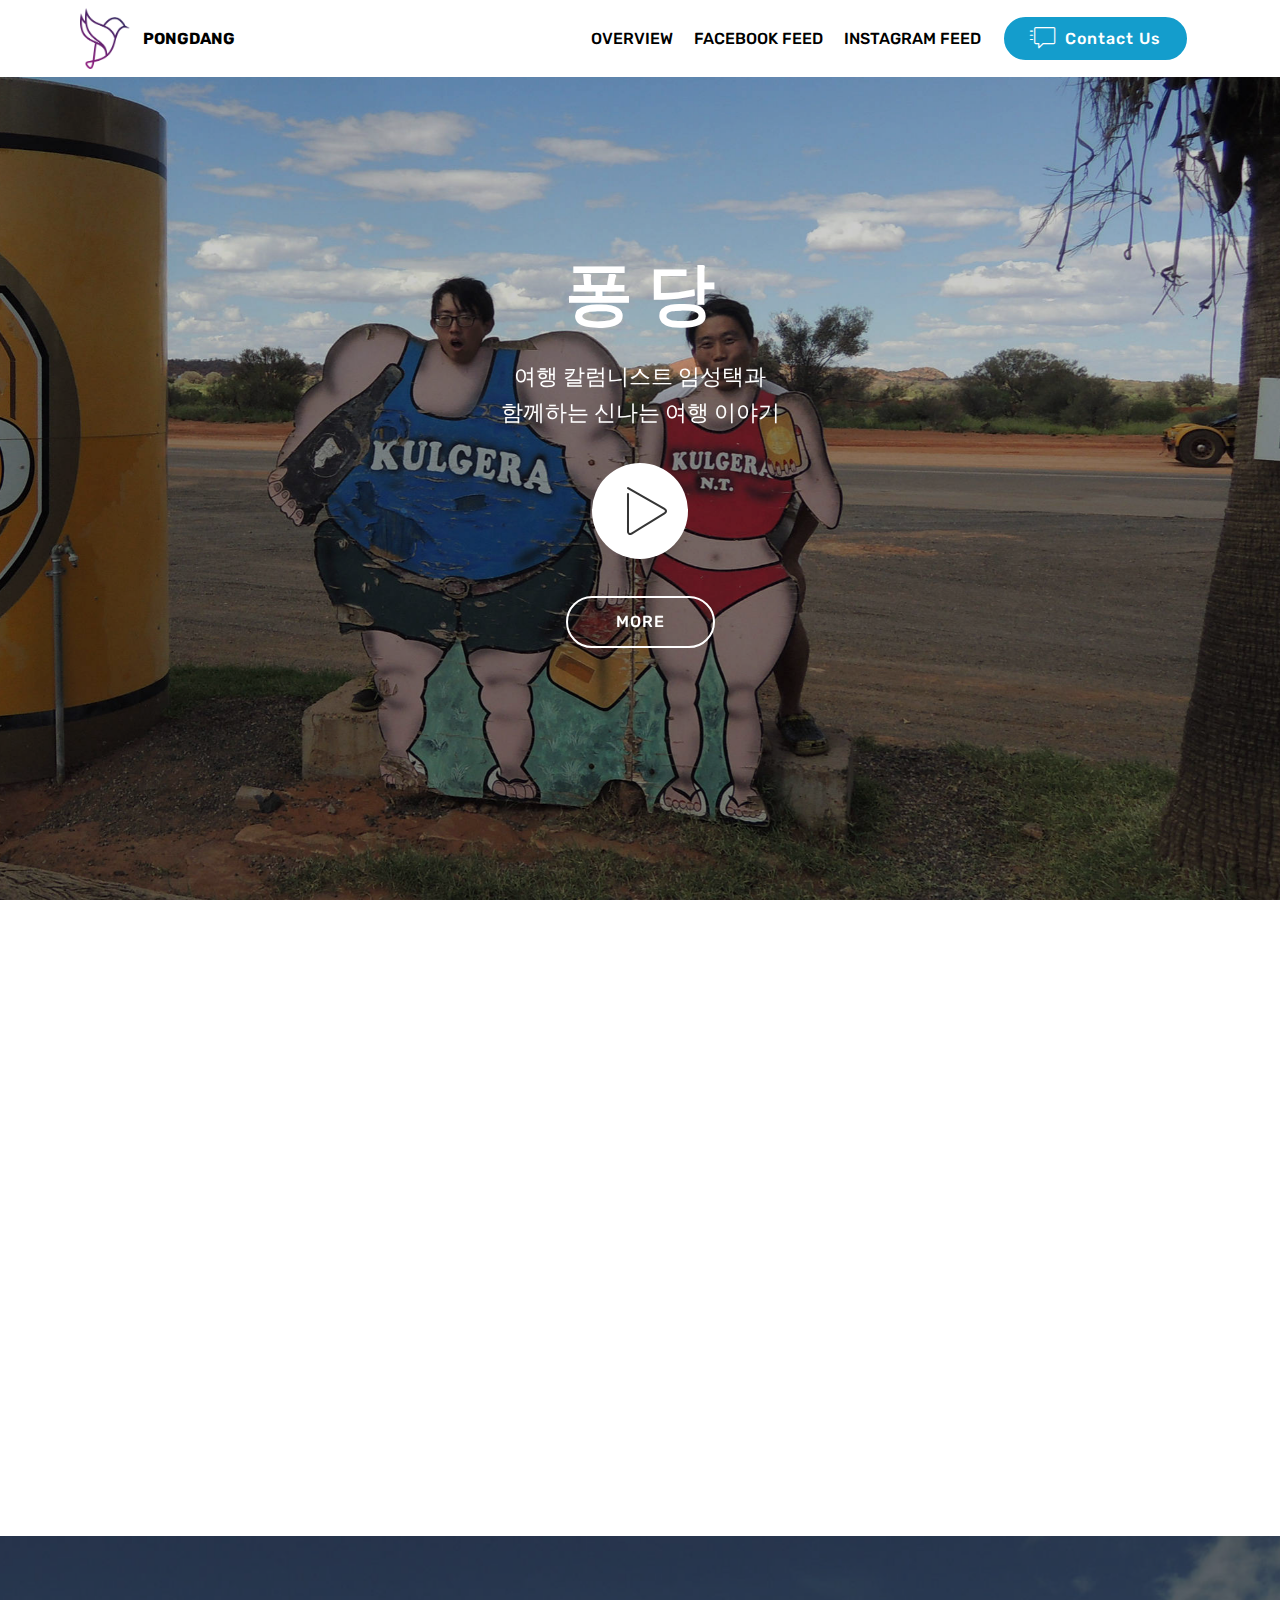
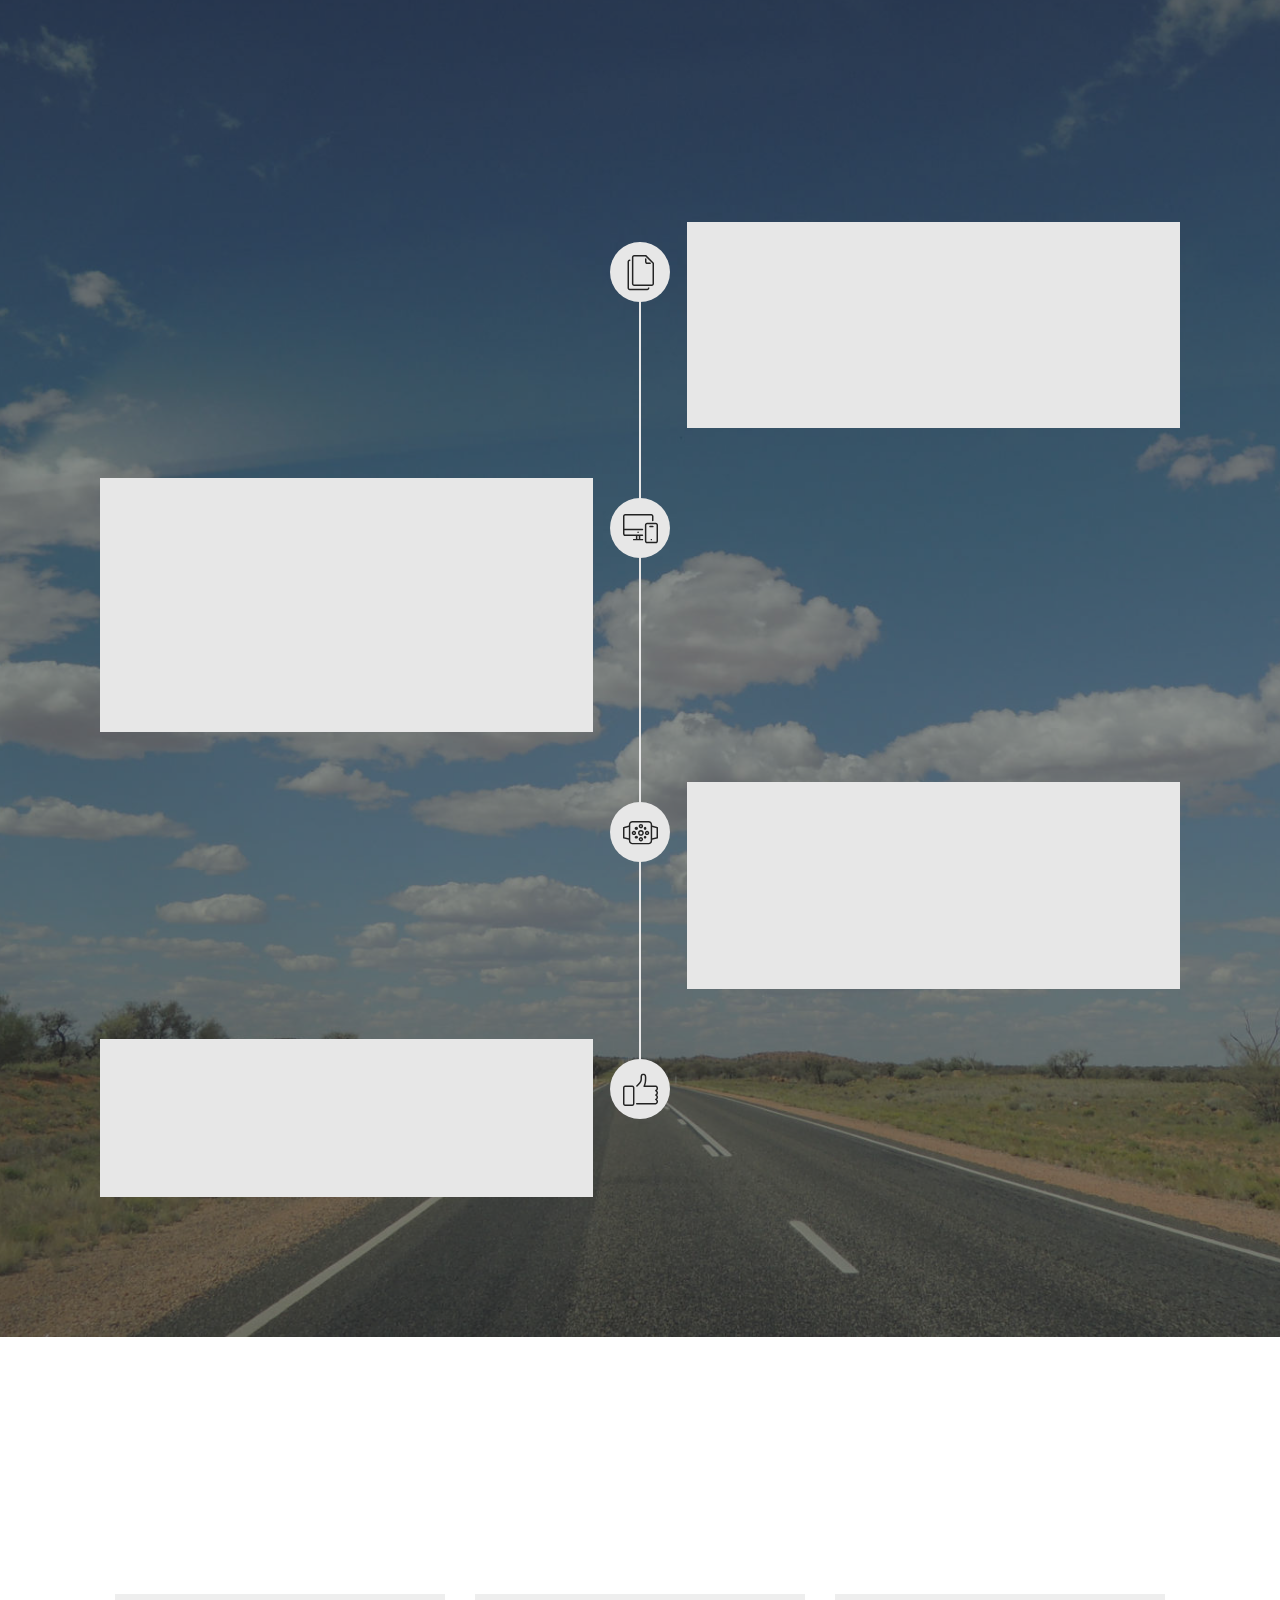
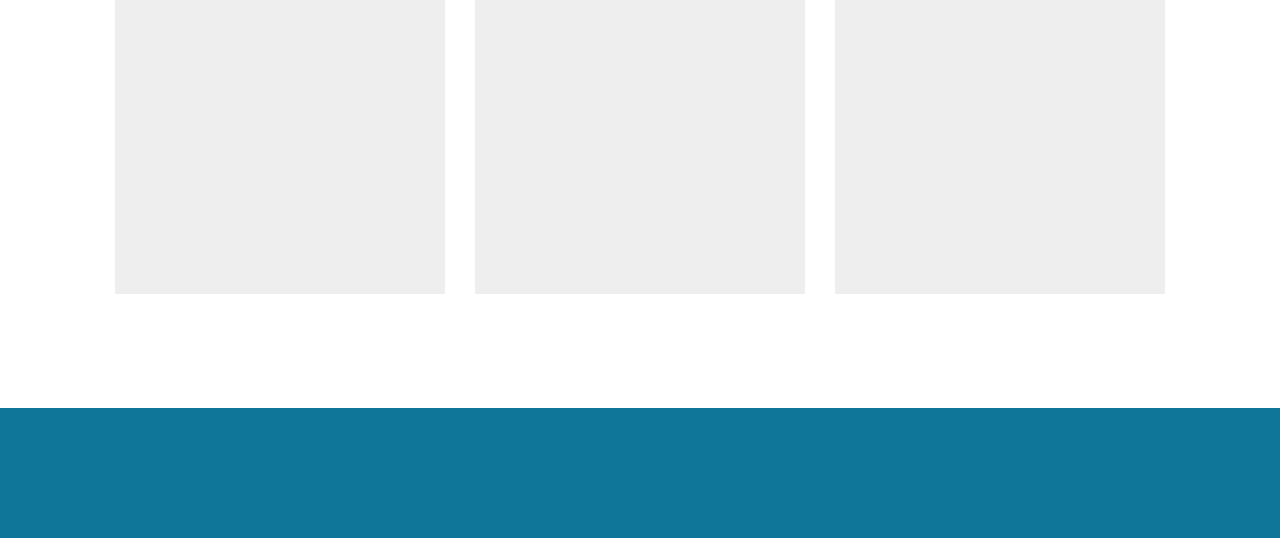
==== commit 051f53a1: "create github pages" ====
--- a/index.html
+++ b/index.html
@@ -8,7 +8,7 @@
   <meta name="viewport" content="width=device-width, initial-scale=1, minimum-scale=1">
   <link rel="shortcut icon" href="assets/images/logo-122x149.png" type="image/x-icon">
   <meta name="description" content="">
-  <title>퐁당, 여행칼럼니스트 임성택과 함께하는 여행이야기</title>
+  <title>여행 퐁당, 여행칼럼니스트 임성택과 함께하는 여행이야기</title>
   <link rel="stylesheet" href="assets/web/assets/mobirise-icons/mobirise-icons.css">
   <link rel="stylesheet" href="assets/tether/tether.min.css">
   <link rel="stylesheet" href="assets/soundcloud-plugin/style.css">
@@ -23,15 +23,9 @@
   <link rel="stylesheet" href="assets/mobirise/css/mbr-additional.css" type="text/css">
   
   
-  
+  <meta name="google-site-verification" content="QsTOoWsDg5MNWDAqBCueTkK9VcHwv-2bIoQSDYncICk" />
 </head>
 <body>
-
-<!-- Google Analytics -->
-<meta name="google-site-verification" content="QsTOoWsDg5MNWDAqBCueTkK9VcHwv-2bIoQSDYncICk" />
-<!-- /Google Analytics -->
-
-
   <section class="menu cid-qMUSvAWlT6" once="menu" id="menu2-i">
 
     
@@ -58,11 +52,11 @@
         <div class="collapse navbar-collapse" id="navbarSupportedContent">
             <ul class="navbar-nav nav-dropdown" data-app-modern-menu="true"><li class="nav-item">
                     <a class="nav-link link text-black display-4" href="index.html#testimonials3-p">
-                        OVERVIEW &nbsp;&nbsp;</a>
-                </li><li class="nav-item"><a class="nav-link link text-black display-4" href="facebook.html">FACEBOOK FEED &nbsp;&nbsp;</a></li>
+                        OVERVIEW</a>
+                </li><li class="nav-item"><a class="nav-link link text-black display-4" href="facebook.html">FACEBOOK FEED</a></li>
                 <li class="nav-item">
                     <a class="nav-link link text-black display-4" href="instagram.html">
-                        INSTAGRAM FEED &nbsp;&nbsp;</a>
+                        INSTAGRAM FEED</a>
                 </li></ul>
             <div class="navbar-buttons mbr-section-btn"><a class="btn btn-sm btn-primary display-4" href="contact.html"><span class="mbri-help mbr-iconfont mbr-iconfont-btn"></span>
                     Contact Us</a></div>
@@ -70,7 +64,7 @@
     </nav>
 </section>
 
-<section class="engine"><a href="https://mobirise.ws/d">best website software</a></section><section class="header8 cid-qMUSd3EF9S mbr-fullscreen mbr-parallax-background" id="header8-h">
+<section class="engine"><a href="https://mobirise.ws/i">how to build own website</a></section><section class="header8 cid-qMUSd3EF9S mbr-fullscreen mbr-parallax-background" id="header8-h">
 
     
 
--- a/assets/mobirise/css/mbr-additional.css
+++ b/assets/mobirise/css/mbr-additional.css
@@ -34,10 +34,10 @@
 }
 .display-4 {
   font-family: 'Rubik', sans-serif;
-  font-size: 0.8rem;
+  font-size: 1rem;
 }
 .display-4 > .mbr-iconfont {
-  font-size: 1.28rem;
+  font-size: 1.6rem;
 }
 .display-5 {
   font-family: 'Rubik', sans-serif;
@@ -70,9 +70,9 @@
     line-height: calc( 1.4 * (1.7rem + (3 - 1.7) * ((100vw - 20rem) / (48 - 20))));
   }
   .display-4 {
-    font-size: 0.64rem;
-    font-size: calc( 0.93rem + (0.8 - 0.93) * ((100vw - 20rem) / (48 - 20)));
-    line-height: calc( 1.4 * (0.93rem + (0.8 - 0.93) * ((100vw - 20rem) / (48 - 20))));
+    font-size: 0.8rem;
+    font-size: calc( 1rem + (1 - 1) * ((100vw - 20rem) / (48 - 20)));
+    line-height: calc( 1.4 * (1rem + (1 - 1) * ((100vw - 20rem) / (48 - 20))));
   }
   .display-5 {
     font-size: 1.12rem;
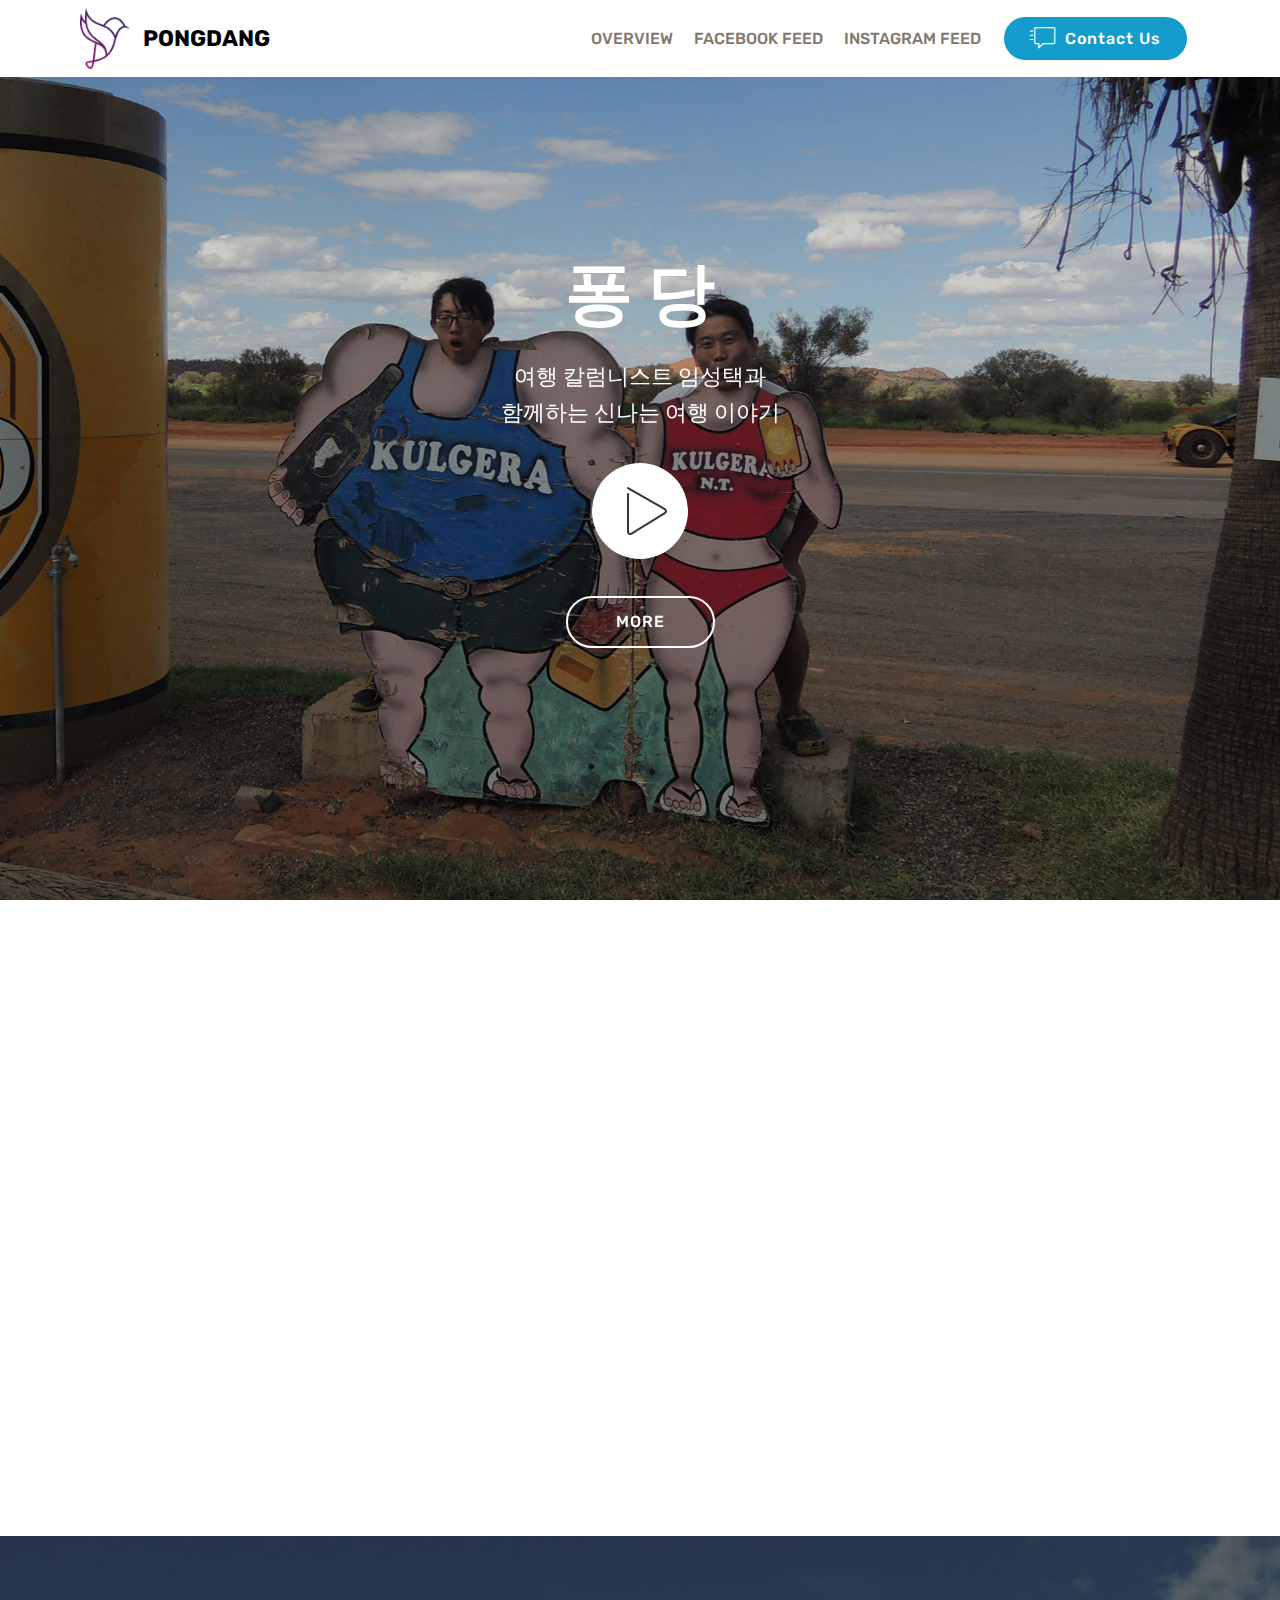
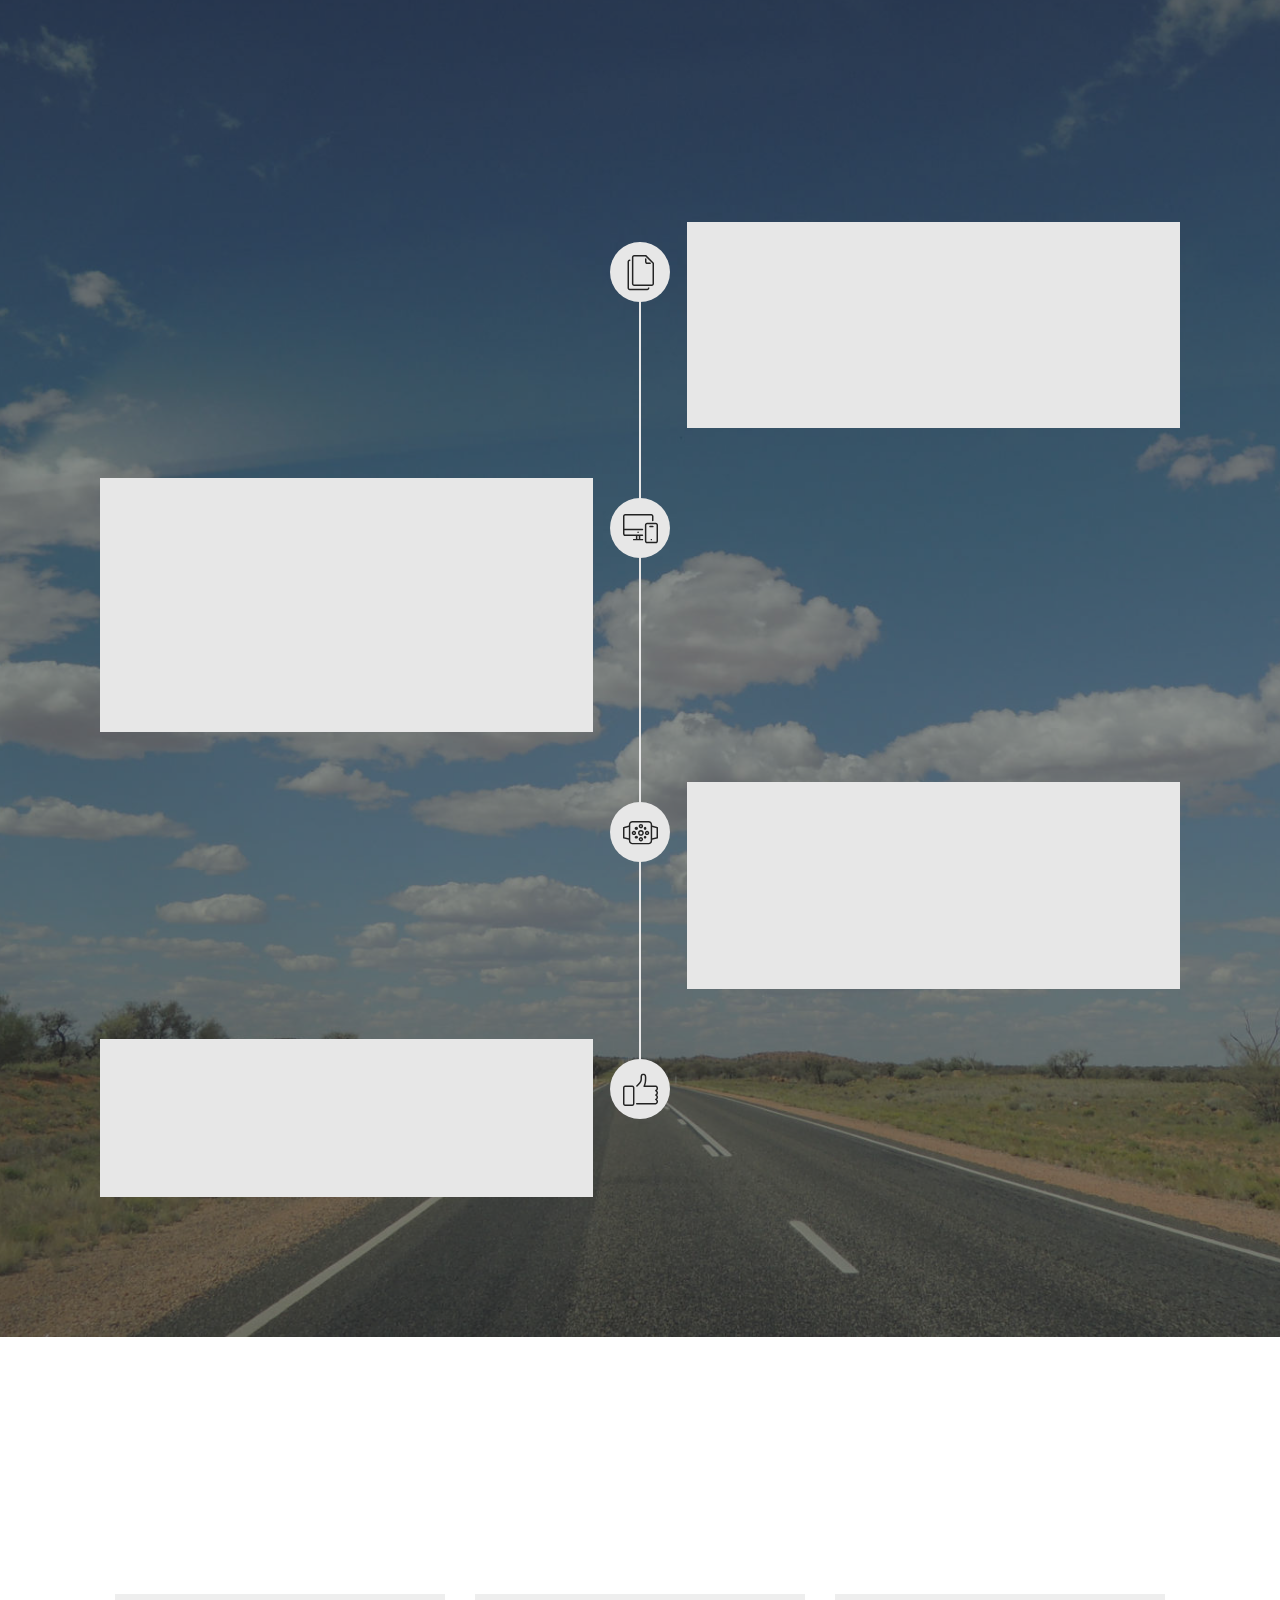
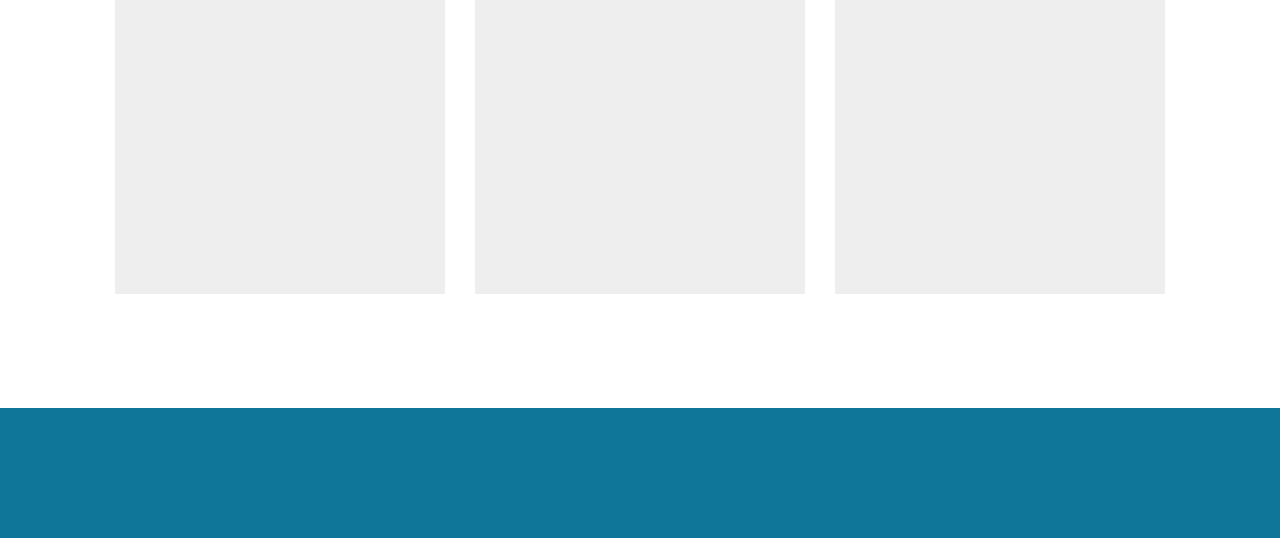
==== commit 3ba732d7: "create github pages" ====
--- a/index.html
+++ b/index.html
@@ -46,16 +46,16 @@
                         <img src="assets/images/logo-122x149.png" alt="Mobirise" title="" style="height: 3.8rem;">
                     </a>
                 </span>
-                <span class="navbar-caption-wrap"><a class="navbar-caption text-black display-4" href="index.html">PONGDANG</a></span>
+                <span class="navbar-caption-wrap"><a class="navbar-caption text-black display-5" href="index.html">PONGDANG</a></span>
             </div>
         </div>
         <div class="collapse navbar-collapse" id="navbarSupportedContent">
             <ul class="navbar-nav nav-dropdown" data-app-modern-menu="true"><li class="nav-item">
-                    <a class="nav-link link text-black display-4" href="index.html#testimonials3-p">
+                    <a class="nav-link link text-info display-4" href="index.html#testimonials3-p">
                         OVERVIEW</a>
-                </li><li class="nav-item"><a class="nav-link link text-black display-4" href="facebook.html">FACEBOOK FEED</a></li>
+                </li><li class="nav-item"><a class="nav-link link text-info display-4" href="facebook.html">FACEBOOK FEED</a></li>
                 <li class="nav-item">
-                    <a class="nav-link link text-black display-4" href="instagram.html">
+                    <a class="nav-link link text-info display-4" href="instagram.html">
                         INSTAGRAM FEED</a>
                 </li></ul>
             <div class="navbar-buttons mbr-section-btn"><a class="btn btn-sm btn-primary display-4" href="contact.html"><span class="mbri-help mbr-iconfont mbr-iconfont-btn"></span>
@@ -64,7 +64,7 @@
     </nav>
 </section>
 
-<section class="engine"><a href="https://mobirise.ws/i">how to build own website</a></section><section class="header8 cid-qMUSd3EF9S mbr-fullscreen mbr-parallax-background" id="header8-h">
+<section class="engine"><a href="https://mobirise.ws/i">build your own website</a></section><section class="header8 cid-qMUSd3EF9S mbr-fullscreen mbr-parallax-background" id="header8-h">
 
     
 
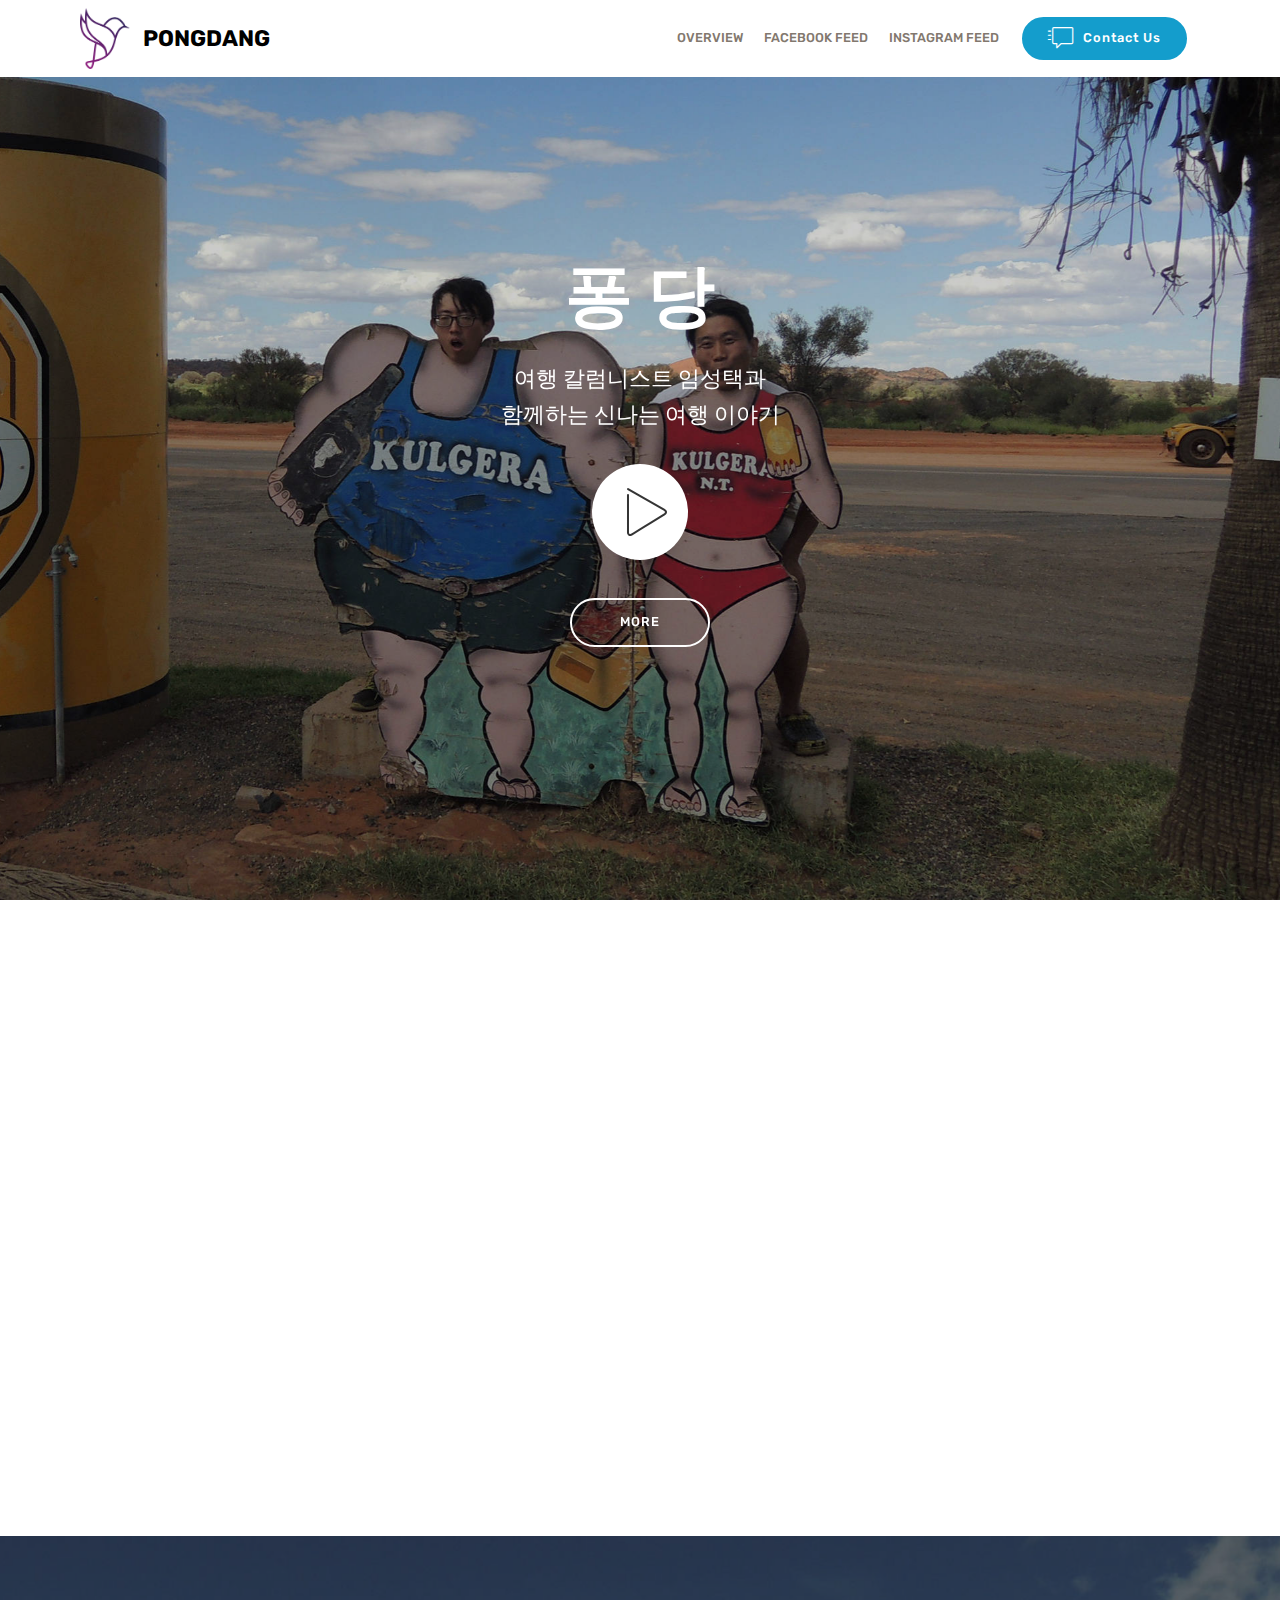
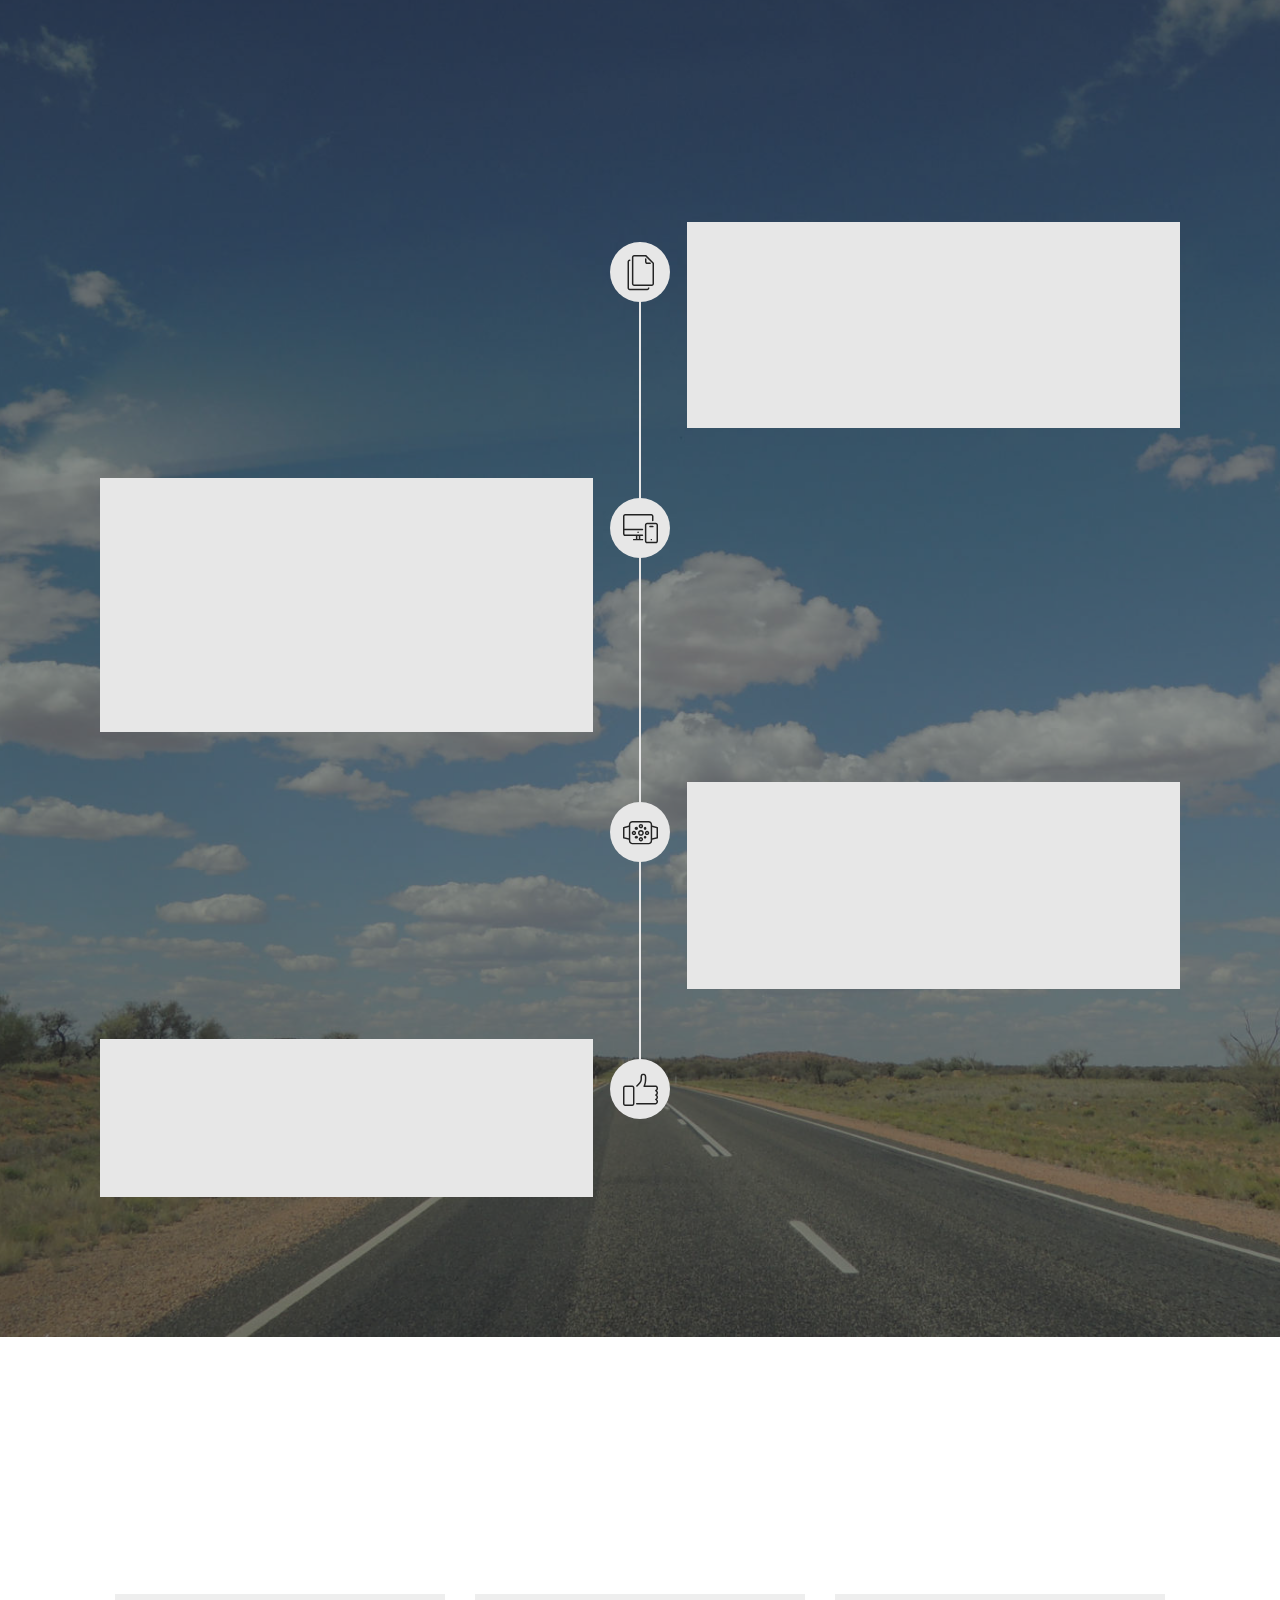
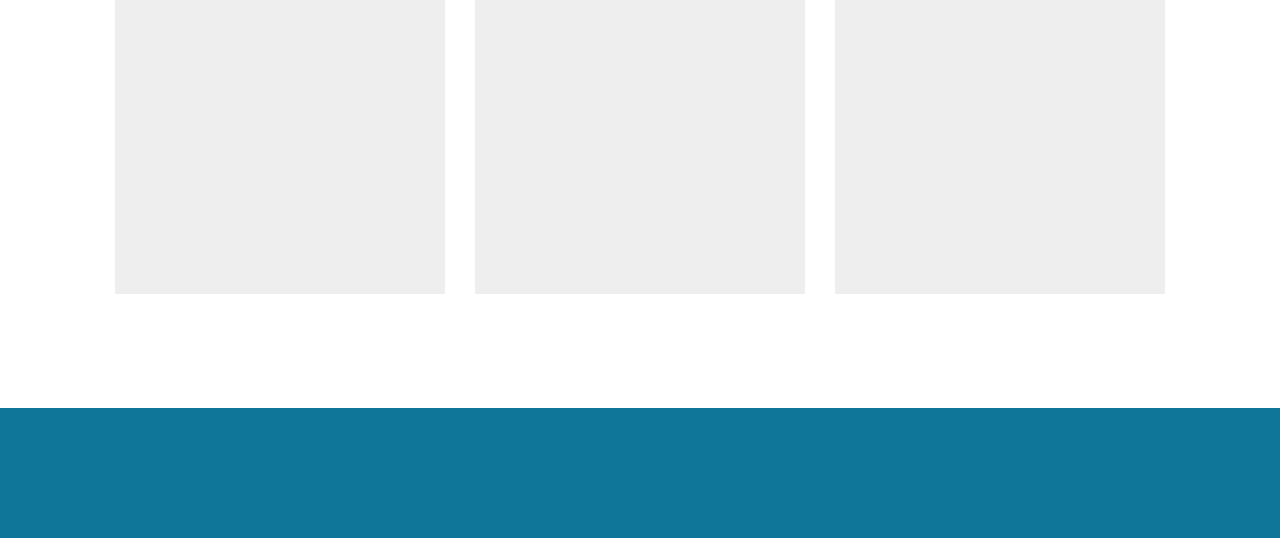
==== commit b9347914: "create github pages" ====
--- a/index.html
+++ b/index.html
@@ -64,7 +64,7 @@
     </nav>
 </section>
 
-<section class="engine"><a href="https://mobirise.ws/i">build your own website</a></section><section class="header8 cid-qMUSd3EF9S mbr-fullscreen mbr-parallax-background" id="header8-h">
+<section class="engine"><a href="https://mobirise.ws/d">best free web page software</a></section><section class="header8 cid-qMUSd3EF9S mbr-fullscreen mbr-parallax-background" id="header8-h">
 
     
 
--- a/assets/mobirise/css/mbr-additional.css
+++ b/assets/mobirise/css/mbr-additional.css
@@ -34,10 +34,10 @@
 }
 .display-4 {
   font-family: 'Rubik', sans-serif;
-  font-size: 1rem;
+  font-size: 0.8rem;
 }
 .display-4 > .mbr-iconfont {
-  font-size: 1.6rem;
+  font-size: 1.28rem;
 }
 .display-5 {
   font-family: 'Rubik', sans-serif;
@@ -70,9 +70,9 @@
     line-height: calc( 1.4 * (1.7rem + (3 - 1.7) * ((100vw - 20rem) / (48 - 20))));
   }
   .display-4 {
-    font-size: 0.8rem;
-    font-size: calc( 1rem + (1 - 1) * ((100vw - 20rem) / (48 - 20)));
-    line-height: calc( 1.4 * (1rem + (1 - 1) * ((100vw - 20rem) / (48 - 20))));
+    font-size: 0.64rem;
+    font-size: calc( 0.93rem + (0.8 - 0.93) * ((100vw - 20rem) / (48 - 20)));
+    line-height: calc( 1.4 * (0.93rem + (0.8 - 0.93) * ((100vw - 20rem) / (48 - 20))));
   }
   .display-5 {
     font-size: 1.12rem;
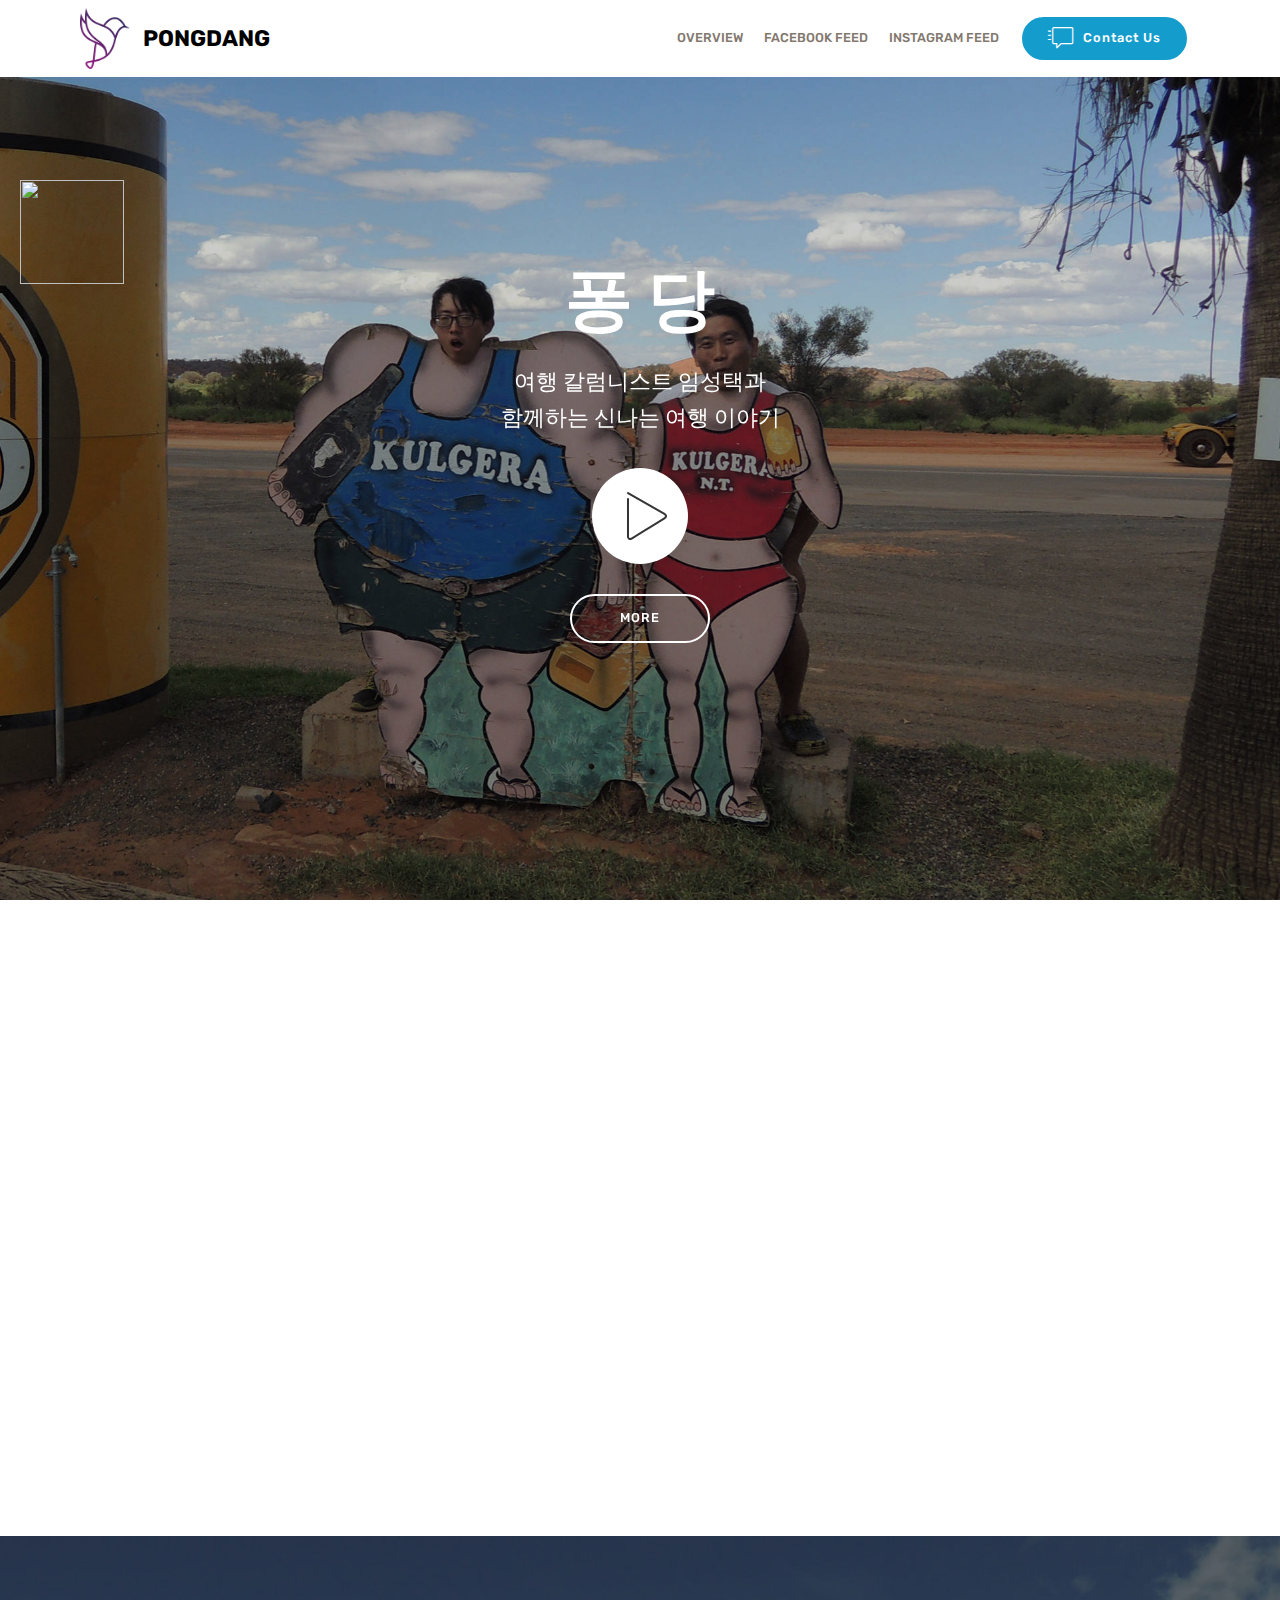
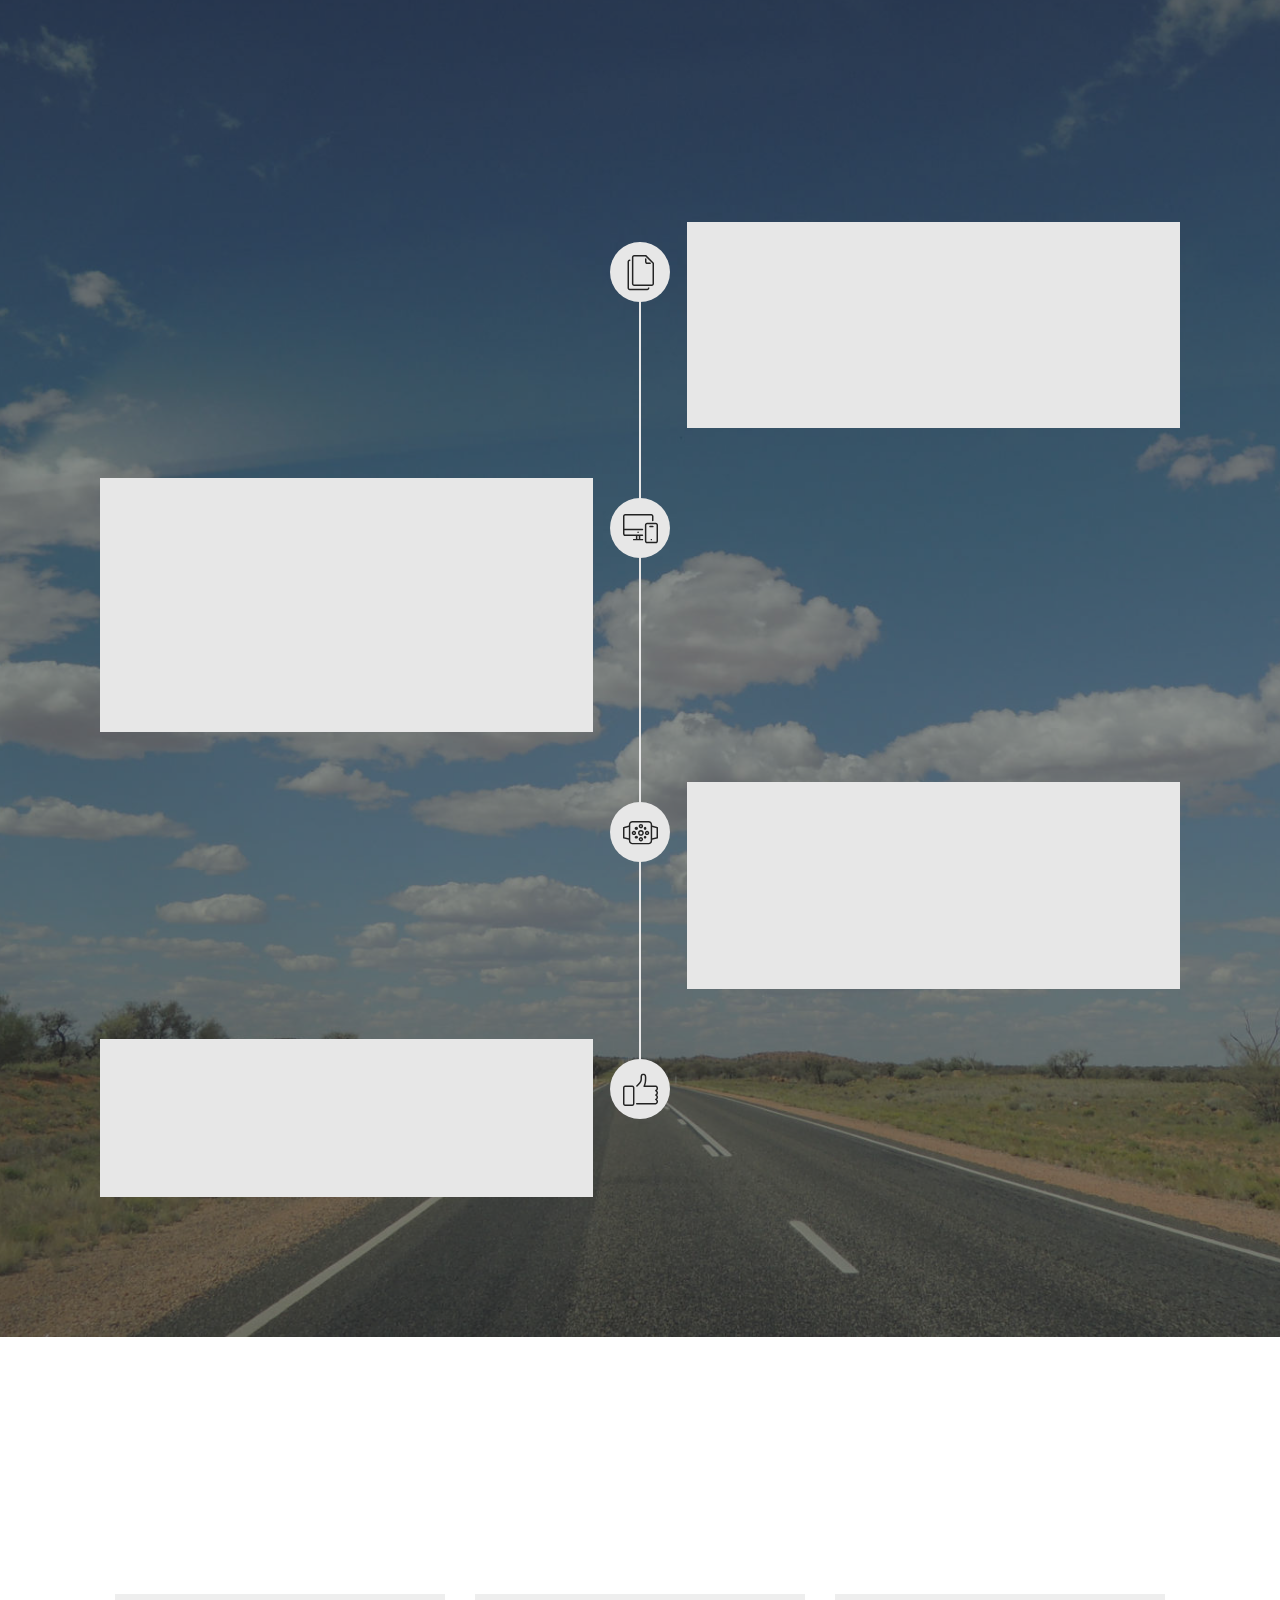
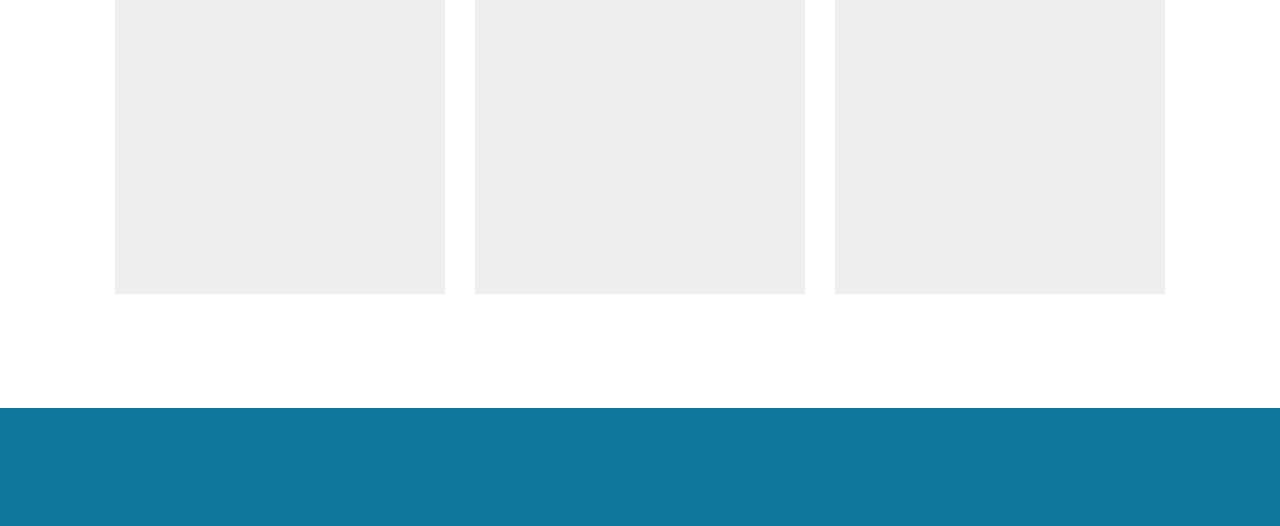
==== commit e8a7e97e: "create github pages" ====
--- a/index.html
+++ b/index.html
@@ -1,10 +1,20 @@
+
+<!-- 플러스친구 -->
+<a href="http://pf.kakao.com/_jHljj" class="fltBanner1" target="_blank">
+	<img src="https://developers.kakao.com/assets/img/about/logos/plusfriend/consult_small_yellow_pc.png" width="104px">
+</a>
+
+<!-- 전화연락 -->
+<!-- a href="tel:02-2248-666" class="fltBanner2" target="_blank">
+	<img src="https://cdn.imweb.me/upload/S20170530592cf901c1430/5a5d4a9583340.png" width="128px" height="128px">
+</a -->
 <!DOCTYPE html>
 <html >
 <head>
-  <!-- Site made with Mobirise Website Builder v4.6.6, https://mobirise.com -->
+  <!-- Site made with Mobirise Website Builder v4.8.2, https://mobirise.com -->
   <meta charset="UTF-8">
   <meta http-equiv="X-UA-Compatible" content="IE=edge">
-  <meta name="generator" content="Mobirise v4.6.6, mobirise.com">
+  <meta name="generator" content="Mobirise v4.8.2, mobirise.com">
   <meta name="viewport" content="width=device-width, initial-scale=1, minimum-scale=1">
   <link rel="shortcut icon" href="assets/images/logo-122x149.png" type="image/x-icon">
   <meta name="description" content="">
@@ -19,11 +29,29 @@
   <link rel="stylesheet" href="assets/dropdown/css/style.css">
   <link rel="stylesheet" href="assets/animatecss/animate.min.css">
   <link rel="stylesheet" href="assets/theme/css/style.css">
-  <link href="assets/fonts/style.css" rel="stylesheet">
   <link rel="stylesheet" href="assets/mobirise/css/mbr-additional.css" type="text/css">
   
   
   <meta name="google-site-verification" content="QsTOoWsDg5MNWDAqBCueTkK9VcHwv-2bIoQSDYncICk" />
+<style>
+/* 플러스친구 배너 위치 */
+.fltBanner1 {
+	position: fixed;
+	left: 20px; /* 좌측면으로부터 거리(px) */
+	top: 180px; /* 상단으로부터 거리(px) */
+	display: inline;
+	z-index: 999;
+}
+/* 전화걸기 배너 위치 */
+.fltBanner2 {
+	position: fixed;
+	left: 20px; /* 좌측면으로부터 거리(px) */
+	top: 400px; /* 상단으로부터 거리(px) */
+	display: inline;
+	z-index: 999;
+}
+</style>
+
 </head>
 <body>
   <section class="menu cid-qMUSvAWlT6" once="menu" id="menu2-i">
@@ -64,7 +92,7 @@
     </nav>
 </section>
 
-<section class="engine"><a href="https://mobirise.ws/d">best free web page software</a></section><section class="header8 cid-qMUSd3EF9S mbr-fullscreen mbr-parallax-background" id="header8-h">
+<section class="engine"><a href="https://mobiri.se/s">free bootstrap themes</a></section><section class="header8 cid-qMUSd3EF9S mbr-fullscreen mbr-parallax-background" id="header8-h">
 
     
 
--- a/assets/mobirise/css/mbr-additional.css
+++ b/assets/mobirise/css/mbr-additional.css
@@ -47,7 +47,7 @@
   font-size: 2.24rem;
 }
 .display-7 {
-  font-family: 'NanumBarunGothic';
+  font-family: undefined;
   font-size: 1rem;
 }
 .display-7 > .mbr-iconfont {
@@ -652,7 +652,7 @@
   background-color: #f5f5f5;
   box-shadow: none;
   color: #565656;
-  font-family: 'NanumBarunGothic';
+  font-family: undefined;
   font-size: 1rem;
   line-height: 1.43;
   min-height: 3.5em;
@@ -2082,80 +2082,11 @@
 .cid-qMVjtRKh32 .media-container-row .row-copirayt p {
   width: 100%;
 }
-.cid-qMVUPY8Wvn {
-  padding-top: 120px;
-  padding-bottom: 60px;
-  background-image: url("../../../assets/images/main-2-2000x1156.jpg");
-}
-.cid-qMW1iiUDb1 {
-  padding-top: 30px;
-  padding-bottom: 30px;
-  background-color: #0f7699;
-}
-.cid-qMW1iiUDb1 .row-links {
-  width: 100%;
-  justify-content: center;
-}
-.cid-qMW1iiUDb1 .social-row {
-  width: 100%;
-  justify-content: center;
-}
-.cid-qMW1iiUDb1 .media-container-row {
-  flex-direction: column;
-  justify-content: center;
-  align-items: center;
-}
-.cid-qMW1iiUDb1 .media-container-row .foot-menu {
-  list-style: none;
-  display: flex;
-  justify-content: center;
-  flex-wrap: wrap;
-  padding: 0;
-  margin-bottom: 0;
-}
-.cid-qMW1iiUDb1 .media-container-row .foot-menu li {
-  padding: 0 1rem 1rem 1rem;
-}
-.cid-qMW1iiUDb1 .media-container-row .foot-menu li p {
-  margin: 0;
-}
-.cid-qMW1iiUDb1 .media-container-row .social-list {
-  padding-left: 0;
-  margin-bottom: 0;
-  list-style: none;
-  display: flex;
-  flex-wrap: wrap;
-  justify-content: flex-end;
-  -webkit-justify-content: flex-end;
-}
-.cid-qMW1iiUDb1 .media-container-row .social-list .mbr-iconfont-social {
-  font-size: 1.5rem;
-  color: #ffffff;
-}
-.cid-qMW1iiUDb1 .media-container-row .social-list .soc-item {
-  margin: 0 .5rem;
-}
-.cid-qMW1iiUDb1 .media-container-row .social-list a {
-  margin: 0;
-  opacity: .5;
-  -webkit-transition: .2s linear;
-  transition: .2s linear;
-}
-.cid-qMW1iiUDb1 .media-container-row .social-list a:hover {
-  opacity: 1;
-}
-@media (max-width: 767px) {
-  .cid-qMW1iiUDb1 .media-container-row .social-list {
-    justify-content: center;
-    -webkit-justify-content: center;
-  }
-}
-.cid-qMW1iiUDb1 .media-container-row .row-copirayt {
-  word-break: break-word;
-  width: 100%;
-}
-.cid-qMW1iiUDb1 .media-container-row .row-copirayt p {
-  width: 100%;
+#custom-html-25 #z-index {
+  position: absolute;
+  top: 0px;
+  right: 0;
+  z-index: 0;
 }
 .cid-qMW1s26AXU .navbar {
   background: #ffffff;
@@ -2538,17 +2469,6 @@
 .cid-qMW1s26AXU .dropdown-item:hover {
   color: #767676 !important;
 }
-.cid-qMVVJEPRD8 {
-  padding-top: 120px;
-  padding-bottom: 60px;
-  background-image: url("../../../assets/images/instagra-1-1200x802.jpg");
-}
-#custom-html-17 {
-  /* Type valid CSS here */
-}
-#custom-html-17 .my-image {
-  width: 100%;
-}
 .cid-qMW1xo5ClK .navbar {
   background: #ffffff;
   transition: none;
@@ -2930,75 +2850,11 @@
 .cid-qMW1xo5ClK .dropdown-item:hover {
   color: #767676 !important;
 }
-.cid-qMW1zFDwmb {
-  padding-top: 30px;
-  padding-bottom: 30px;
-  background-color: #0f7699;
-}
-.cid-qMW1zFDwmb .row-links {
-  width: 100%;
-  justify-content: center;
-}
-.cid-qMW1zFDwmb .social-row {
-  width: 100%;
-  justify-content: center;
-}
-.cid-qMW1zFDwmb .media-container-row {
-  flex-direction: column;
-  justify-content: center;
-  align-items: center;
-}
-.cid-qMW1zFDwmb .media-container-row .foot-menu {
-  list-style: none;
-  display: flex;
-  justify-content: center;
-  flex-wrap: wrap;
-  padding: 0;
-  margin-bottom: 0;
-}
-.cid-qMW1zFDwmb .media-container-row .foot-menu li {
-  padding: 0 1rem 1rem 1rem;
-}
-.cid-qMW1zFDwmb .media-container-row .foot-menu li p {
-  margin: 0;
-}
-.cid-qMW1zFDwmb .media-container-row .social-list {
-  padding-left: 0;
-  margin-bottom: 0;
-  list-style: none;
-  display: flex;
-  flex-wrap: wrap;
-  justify-content: flex-end;
-  -webkit-justify-content: flex-end;
-}
-.cid-qMW1zFDwmb .media-container-row .social-list .mbr-iconfont-social {
-  font-size: 1.5rem;
-  color: #ffffff;
-}
-.cid-qMW1zFDwmb .media-container-row .social-list .soc-item {
-  margin: 0 .5rem;
-}
-.cid-qMW1zFDwmb .media-container-row .social-list a {
-  margin: 0;
-  opacity: .5;
-  -webkit-transition: .2s linear;
-  transition: .2s linear;
-}
-.cid-qMW1zFDwmb .media-container-row .social-list a:hover {
-  opacity: 1;
-}
-@media (max-width: 767px) {
-  .cid-qMW1zFDwmb .media-container-row .social-list {
-    justify-content: center;
-    -webkit-justify-content: center;
-  }
-}
-.cid-qMW1zFDwmb .media-container-row .row-copirayt {
-  word-break: break-word;
-  width: 100%;
-}
-.cid-qMW1zFDwmb .media-container-row .row-copirayt p {
-  width: 100%;
+#custom-html-26 #z-index {
+  position: absolute;
+  top: 0px;
+  right: 0;
+  z-index: 0;
 }
 .cid-qMVY41YaHs {
   padding-top: 120px;
